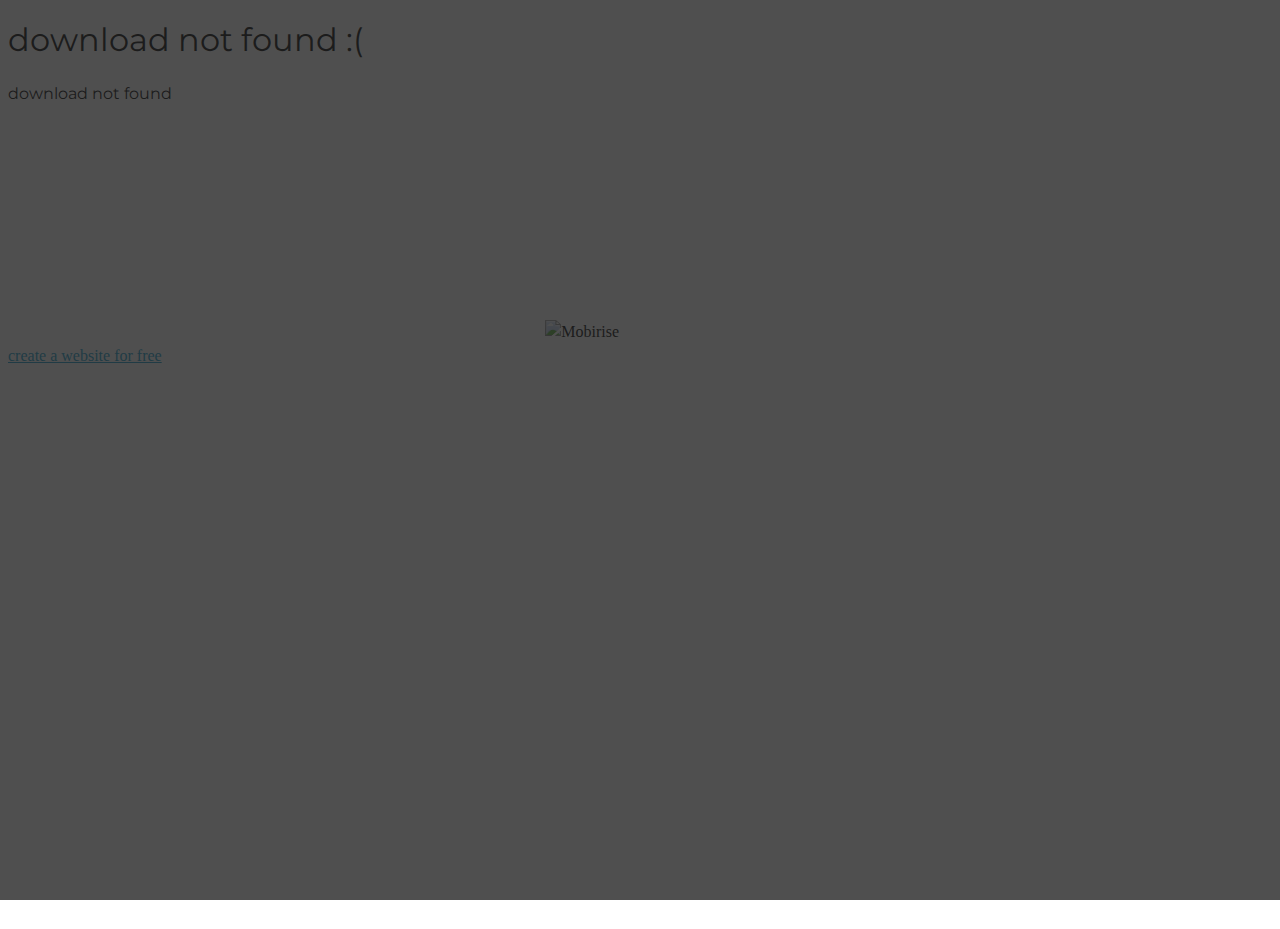
==== page1.html @ 40bcba02 "create github pages" ====
<!DOCTYPE html>
<html>
<head>
  <!-- Site made with Mobirise Website Builder v4.10.5, https://mobirise.com -->
  <meta charset="UTF-8">
  <meta http-equiv="X-UA-Compatible" content="IE=edge">
  <meta name="generator" content="Mobirise v4.10.5, mobirise.com">
  <meta name="viewport" content="width=device-width, initial-scale=1, minimum-scale=1">
  <link rel="shortcut icon" href="assets/images/thompson-m1-5-128x128.png" type="image/x-icon">
  <meta name="description" content="Website Builder Description">
  
  <title>incomplete page</title>
  <link rel="stylesheet" href="assets/web/assets/mobirise-icons/mobirise-icons.css">
  <link rel="stylesheet" href="assets/tether/tether.min.css">
  <link rel="stylesheet" href="assets/bootstrap/css/bootstrap.min.css">
  <link rel="stylesheet" href="assets/bootstrap/css/bootstrap-grid.min.css">
  <link rel="stylesheet" href="assets/bootstrap/css/bootstrap-reboot.min.css">
  <link rel="stylesheet" href="assets/animatecss/animate.min.css">
  <link rel="stylesheet" href="assets/theme/css/style.css">
  <link rel="stylesheet" href="assets/mobirise/css/mbr-additional.css" type="text/css">
  
  
  
</head>
<body>
  <link rel="icon" href="https://thompson-roblox.github.io/site/assets/images/thompson-m1-5-512x512.png" type="image/x-icon" class="cid-rHmqoOveWQ" id="header4-6" data-rv-view="336"><link rel="shortcut icon" href="https://thompson-roblox.github.io/site/assets/images/thompson-m1-5-512x512.png" type="image/x-icon" class="cid-rHmqoOveWQ" id="header4-6" data-rv-view="336"><section class="header4 cid-rHmqoOveWQ mbr-fullscreen mbr-parallax-background" id="header4-6">

  	  	
    

    <div class="mbr-overlay" style="opacity: 0.8; background-color: rgb(35, 35, 35);">
    </div>

    <div class="container">
        <div class="row justify-content-md-center">
            <div class="media-content col-md-10">
                <h1 class="mbr-section-title align-center mbr-white pb-3 mbr-bold mbr-fonts-style display-5"><span style="font-weight: normal;">download not found :(</span></h1>
                
                <div class="mbr-text align-center mbr-white pb-3">
                    <p class="mbr-text mbr-fonts-style display-4">download not found<br><br><br><br><br><br></p>
                </div>
                <div class="mbr-section-btn align-center"><a class="btn btn-md btn-white-outline display-4" href="index.html"><span class="mbri-logout mbr-iconfont mbr-iconfont-btn" style="font-size: 24px;"></span>&nbsp; RETURN &nbsp;</a></div>
            </div>
            <div class="mbr-figure pt-5">
                <img src="assets/images/thompson-m1-3-512x512.png" alt="Mobirise" title="" style="width: 15%;">
            </div>
        </div>
    </div>
</section>


  <section class="engine"><a href="https://mobirise.info/b">create a website for free</a></section><script src="assets/web/assets/jquery/jquery.min.js"></script>
  <script src="assets/popper/popper.min.js"></script>
  <script src="assets/tether/tether.min.js"></script>
  <script src="assets/bootstrap/js/bootstrap.min.js"></script>
  <script src="assets/smoothscroll/smooth-scroll.js"></script>
  <script src="assets/parallax/jarallax.min.js"></script>
  <script src="assets/viewportchecker/jquery.viewportchecker.js"></script>
  <script src="assets/theme/js/script.js"></script>
  
  
  <input name="animation" type="hidden">
  </body>
</html>
---- assets/mobirise/css/mbr-additional.css ----
@import url(https://fonts.googleapis.com/css?family=Questrial:400);
@import url(https://fonts.googleapis.com/css?family=Poppins:100,100i,200,200i,300,300i,400,400i,500,500i,600,600i,700,700i,800,800i,900,900i);
@import url(https://fonts.googleapis.com/css?family=Montserrat:100,100i,200,200i,300,300i,400,400i,500,500i,600,600i,700,700i,800,800i,900,900i);





body {
  font-style: normal;
  line-height: 1.5;
}
.mbr-section-title {
  font-style: normal;
  line-height: 1.2;
}
.mbr-section-subtitle {
  line-height: 1.3;
}
.mbr-text {
  font-style: normal;
  line-height: 1.6;
}
.display-1 {
  font-family: 'Questrial', sans-serif;
  font-size: 3.2rem;
}
.display-1 > .mbr-iconfont {
  font-size: 5.12rem;
}
.display-2 {
  font-family: 'Poppins', sans-serif;
  font-size: 1.2rem;
}
.display-2 > .mbr-iconfont {
  font-size: 1.92rem;
}
.display-4 {
  font-family: 'Montserrat', sans-serif;
  font-size: 1rem;
}
.display-4 > .mbr-iconfont {
  font-size: 1.6rem;
}
.display-5 {
  font-family: 'Montserrat', sans-serif;
  font-size: 2rem;
}
.display-5 > .mbr-iconfont {
  font-size: 3.2rem;
}
.display-7 {
  font-family: 'Montserrat', sans-serif;
  font-size: 1rem;
}
.display-7 > .mbr-iconfont {
  font-size: 1.6rem;
}
/* ---- Fluid typography for mobile devices ---- */
/* 1.4 - font scale ratio ( bootstrap == 1.42857 ) */
/* 100vw - current viewport width */
/* (48 - 20)  48 == 48rem == 768px, 20 == 20rem == 320px(minimal supported viewport) */
/* 0.65 - min scale variable, may vary */
@media (max-width: 768px) {
  .display-1 {
    font-size: 2.56rem;
    font-size: calc( 1.77rem + (3.2 - 1.77) * ((100vw - 20rem) / (48 - 20)));
    line-height: calc( 1.4 * (1.77rem + (3.2 - 1.77) * ((100vw - 20rem) / (48 - 20))));
  }
  .display-2 {
    font-size: 0.96rem;
    font-size: calc( 1.07rem + (1.2 - 1.07) * ((100vw - 20rem) / (48 - 20)));
    line-height: calc( 1.4 * (1.07rem + (1.2 - 1.07) * ((100vw - 20rem) / (48 - 20))));
  }
  .display-4 {
    font-size: 0.8rem;
    font-size: calc( 1rem + (1 - 1) * ((100vw - 20rem) / (48 - 20)));
    line-height: calc( 1.4 * (1rem + (1 - 1) * ((100vw - 20rem) / (48 - 20))));
  }
  .display-5 {
    font-size: 1.6rem;
    font-size: calc( 1.35rem + (2 - 1.35) * ((100vw - 20rem) / (48 - 20)));
    line-height: calc( 1.4 * (1.35rem + (2 - 1.35) * ((100vw - 20rem) / (48 - 20))));
  }
}
/* Buttons */
.btn {
  font-weight: 500;
  border-width: 2px;
  font-style: normal;
  letter-spacing: 1px;
  margin: .4rem .8rem;
  white-space: normal;
  -webkit-transition: all 0.3s ease-in-out;
  -moz-transition: all 0.3s ease-in-out;
  transition: all 0.3s ease-in-out;
  display: inline-flex;
  align-items: center;
  justify-content: center;
  word-break: break-word;
  -webkit-align-items: center;
  -webkit-justify-content: center;
  display: -webkit-inline-flex;
  padding: 1rem 3rem;
  border-radius: 3px;
}
.btn-sm {
  font-weight: 500;
  letter-spacing: 1px;
  -webkit-transition: all 0.3s ease-in-out;
  -moz-transition: all 0.3s ease-in-out;
  transition: all 0.3s ease-in-out;
  padding: 0.6rem 1.5rem;
  border-radius: 3px;
}
.btn-md {
  font-weight: 500;
  letter-spacing: 1px;
  margin: .4rem .8rem !important;
  -webkit-transition: all 0.3s ease-in-out;
  -moz-transition: all 0.3s ease-in-out;
  transition: all 0.3s ease-in-out;
  padding: 1rem 3rem;
  border-radius: 3px;
}
.btn-lg {
  font-weight: 500;
  letter-spacing: 1px;
  margin: .4rem .8rem !important;
  -webkit-transition: all 0.3s ease-in-out;
  -moz-transition: all 0.3s ease-in-out;
  transition: all 0.3s ease-in-out;
  padding: 1.2rem 3.2rem;
  border-radius: 3px;
}
.bg-primary {
  background-color: #149dcc !important;
}
.bg-success {
  background-color: #f7ed4a !important;
}
.bg-info {
  background-color: #82786e !important;
}
.bg-warning {
  background-color: #879a9f !important;
}
.bg-danger {
  background-color: #b1a374 !important;
}
.btn-primary,
.btn-primary:active {
  background-color: #149dcc !important;
  border-color: #149dcc !important;
  color: #ffffff !important;
}
.btn-primary:hover,
.btn-primary:focus,
.btn-primary.focus,
.btn-primary.active {
  color: #ffffff !important;
  background-color: #0d6786 !important;
  border-color: #0d6786 !important;
}
.btn-primary.disabled,
.btn-primary:disabled {
  color: #ffffff !important;
  background-color: #0d6786 !important;
  border-color: #0d6786 !important;
}
.btn-secondary,
.btn-secondary:active {
  background-color: #ff3366 !important;
  border-color: #ff3366 !important;
  color: #ffffff !important;
}
.btn-secondary:hover,
.btn-secondary:focus,
.btn-secondary.focus,
.btn-secondary.active {
  color: #ffffff !important;
  background-color: #e50039 !important;
  border-color: #e50039 !important;
}
.btn-secondary.disabled,
.btn-secondary:disabled {
  color: #ffffff !important;
  background-color: #e50039 !important;
  border-color: #e50039 !important;
}
.btn-info,
.btn-info:active {
  background-color: #82786e !important;
  border-color: #82786e !important;
  color: #ffffff !important;
}
.btn-info:hover,
.btn-info:focus,
.btn-info.focus,
.btn-info.active {
  color: #ffffff !important;
  background-color: #59524b !important;
  border-color: #59524b !important;
}
.btn-info.disabled,
.btn-info:disabled {
  color: #ffffff !important;
  background-color: #59524b !important;
  border-color: #59524b !important;
}
.btn-success,
.btn-success:active {
  background-color: #f7ed4a !important;
  border-color: #f7ed4a !important;
  color: #3f3c03 !important;
}
.btn-success:hover,
.btn-success:focus,
.btn-success.focus,
.btn-success.active {
  color: #3f3c03 !important;
  background-color: #eadd0a !important;
  border-color: #eadd0a !important;
}
.btn-success.disabled,
.btn-success:disabled {
  color: #3f3c03 !important;
  background-color: #eadd0a !important;
  border-color: #eadd0a !important;
}
.btn-warning,
.btn-warning:active {
  background-color: #879a9f !important;
  border-color: #879a9f !important;
  color: #ffffff !important;
}
.btn-warning:hover,
.btn-warning:focus,
.btn-warning.focus,
.btn-warning.active {
  color: #ffffff !important;
  background-color: #617479 !important;
  border-color: #617479 !important;
}
.btn-warning.disabled,
.btn-warning:disabled {
  color: #ffffff !important;
  background-color: #617479 !important;
  border-color: #617479 !important;
}
.btn-danger,
.btn-danger:active {
  background-color: #b1a374 !important;
  border-color: #b1a374 !important;
  color: #ffffff !important;
}
.btn-danger:hover,
.btn-danger:focus,
.btn-danger.focus,
.btn-danger.active {
  color: #ffffff !important;
  background-color: #8b7d4e !important;
  border-color: #8b7d4e !important;
}
.btn-danger.disabled,
.btn-danger:disabled {
  color: #ffffff !important;
  background-color: #8b7d4e !important;
  border-color: #8b7d4e !important;
}
.btn-white {
  color: #333333 !important;
}
.btn-white,
.btn-white:active {
  background-color: #ffffff !important;
  border-color: #ffffff !important;
  color: #808080 !important;
}
.btn-white:hover,
.btn-white:focus,
.btn-white.focus,
.btn-white.active {
  color: #808080 !important;
  background-color: #d9d9d9 !important;
  border-color: #d9d9d9 !important;
}
.btn-white.disabled,
.btn-white:disabled {
  color: #808080 !important;
  background-color: #d9d9d9 !important;
  border-color: #d9d9d9 !important;
}
.btn-black,
.btn-black:active {
  background-color: #333333 !important;
  border-color: #333333 !important;
  color: #ffffff !important;
}
.btn-black:hover,
.btn-black:focus,
.btn-black.focus,
.btn-black.active {
  color: #ffffff !important;
  background-color: #0d0d0d !important;
  border-color: #0d0d0d !important;
}
.btn-black.disabled,
.btn-black:disabled {
  color: #ffffff !important;
  background-color: #0d0d0d !important;
  border-color: #0d0d0d !important;
}
.btn-primary-outline,
.btn-primary-outline:active {
  background: none;
  border-color: #0b566f;
  color: #0b566f;
}
.btn-primary-outline:hover,
.btn-primary-outline:focus,
.btn-primary-outline.focus,
.btn-primary-outline.active {
  color: #ffffff;
  background-color: #149dcc;
  border-color: #149dcc;
}
.btn-primary-outline.disabled,
.btn-primary-outline:disabled {
  color: #ffffff !important;
  background-color: #149dcc !important;
  border-color: #149dcc !important;
}
.btn-secondary-outline,
.btn-secondary-outline:active {
  background: none;
  border-color: #cc0033;
  color: #cc0033;
}
.btn-secondary-outline:hover,
.btn-secondary-outline:focus,
.btn-secondary-outline.focus,
.btn-secondary-outline.active {
  color: #ffffff;
  background-color: #ff3366;
  border-color: #ff3366;
}
.btn-secondary-outline.disabled,
.btn-secondary-outline:disabled {
  color: #ffffff !important;
  background-color: #ff3366 !important;
  border-color: #ff3366 !important;
}
.btn-info-outline,
.btn-info-outline:active {
  background: none;
  border-color: #4b453f;
  color: #4b453f;
}
.btn-info-outline:hover,
.btn-info-outline:focus,
.btn-info-outline.focus,
.btn-info-outline.active {
  color: #ffffff;
  background-color: #82786e;
  border-color: #82786e;
}
.btn-info-outline.disabled,
.btn-info-outline:disabled {
  color: #ffffff !important;
  background-color: #82786e !important;
  border-color: #82786e !important;
}
.btn-success-outline,
.btn-success-outline:active {
  background: none;
  border-color: #d2c609;
  color: #d2c609;
}
.btn-success-outline:hover,
.btn-success-outline:focus,
.btn-success-outline.focus,
.btn-success-outline.active {
  color: #3f3c03;
  background-color: #f7ed4a;
  border-color: #f7ed4a;
}
.btn-success-outline.disabled,
.btn-success-outline:disabled {
  color: #3f3c03 !important;
  background-color: #f7ed4a !important;
  border-color: #f7ed4a !important;
}
.btn-warning-outline,
.btn-warning-outline:active {
  background: none;
  border-color: #55666b;
  color: #55666b;
}
.btn-warning-outline:hover,
.btn-warning-outline:focus,
.btn-warning-outline.focus,
.btn-warning-outline.active {
  color: #ffffff;
  background-color: #879a9f;
  border-color: #879a9f;
}
.btn-warning-outline.disabled,
.btn-warning-outline:disabled {
  color: #ffffff !important;
  background-color: #879a9f !important;
  border-color: #879a9f !important;
}
.btn-danger-outline,
.btn-danger-outline:active {
  background: none;
  border-color: #7a6e45;
  color: #7a6e45;
}
.btn-danger-outline:hover,
.btn-danger-outline:focus,
.btn-danger-outline.focus,
.btn-danger-outline.active {
  color: #ffffff;
  background-color: #b1a374;
  border-color: #b1a374;
}
.btn-danger-outline.disabled,
.btn-danger-outline:disabled {
  color: #ffffff !important;
  background-color: #b1a374 !important;
  border-color: #b1a374 !important;
}
.btn-black-outline,
.btn-black-outline:active {
  background: none;
  border-color: #000000;
  color: #000000;
}
.btn-black-outline:hover,
.btn-black-outline:focus,
.btn-black-outline.focus,
.btn-black-outline.active {
  color: #ffffff;
  background-color: #333333;
  border-color: #333333;
}
.btn-black-outline.disabled,
.btn-black-outline:disabled {
  color: #ffffff !important;
  background-color: #333333 !important;
  border-color: #333333 !important;
}
.btn-white-outline,
.btn-white-outline:active,
.btn-white-outline.active {
  background: none;
  border-color: #ffffff;
  color: #ffffff;
}
.btn-white-outline:hover,
.btn-white-outline:focus,
.btn-white-outline.focus {
  color: #333333;
  background-color: #ffffff;
  border-color: #ffffff;
}
.text-primary {
  color: #149dcc !important;
}
.text-secondary {
  color: #ff3366 !important;
}
.text-success {
  color: #f7ed4a !important;
}
.text-info {
  color: #82786e !important;
}
.text-warning {
  color: #879a9f !important;
}
.text-danger {
  color: #b1a374 !important;
}
.text-white {
  color: #ffffff !important;
}
.text-black {
  color: #000000 !important;
}
a.text-primary:hover,
a.text-primary:focus {
  color: #0b566f !important;
}
a.text-secondary:hover,
a.text-secondary:focus {
  color: #cc0033 !important;
}
a.text-success:hover,
a.text-success:focus {
  color: #d2c609 !important;
}
a.text-info:hover,
a.text-info:focus {
  color: #4b453f !important;
}
a.text-warning:hover,
a.text-warning:focus {
  color: #55666b !important;
}
a.text-danger:hover,
a.text-danger:focus {
  color: #7a6e45 !important;
}
a.text-white:hover,
a.text-white:focus {
  color: #b3b3b3 !important;
}
a.text-black:hover,
a.text-black:focus {
  color: #4d4d4d !important;
}
.alert-success {
  background-color: #70c770;
}
.alert-info {
  background-color: #82786e;
}
.alert-warning {
  background-color: #879a9f;
}
.alert-danger {
  background-color: #b1a374;
}
.mbr-section-btn a.btn:not(.btn-form):hover,
.mbr-section-btn a.btn:not(.btn-form):focus {
  box-shadow: none !important;
}
.mbr-gallery-filter li.active .btn {
  background-color: #149dcc;
  border-color: #149dcc;
  color: #ffffff;
}
.mbr-gallery-filter li.active .btn:focus {
  box-shadow: none;
}
.btn-form {
  border-radius: 0;
}
.btn-form:hover {
  cursor: pointer;
}
a,
a:hover {
  color: #149dcc;
}
.mbr-plan-header.bg-primary .mbr-plan-subtitle,
.mbr-plan-header.bg-primary .mbr-plan-price-desc {
  color: #b4e6f8;
}
.mbr-plan-header.bg-success .mbr-plan-subtitle,
.mbr-plan-header.bg-success .mbr-plan-price-desc {
  color: #ffffff;
}
.mbr-plan-header.bg-info .mbr-plan-subtitle,
.mbr-plan-header.bg-info .mbr-plan-price-desc {
  color: #beb8b2;
}
.mbr-plan-header.bg-warning .mbr-plan-subtitle,
.mbr-plan-header.bg-warning .mbr-plan-price-desc {
  color: #ced6d8;
}
.mbr-plan-header.bg-danger .mbr-plan-subtitle,
.mbr-plan-header.bg-danger .mbr-plan-price-desc {
  color: #dfd9c6;
}
/* Scroll to top button*/
.scrollToTop_wraper {
  display: none;
}
#scrollToTop a i:before {
  content: '';
  position: absolute;
  height: 40%;
  top: 25%;
  background: #fff;
  width: 2px;
  left: calc(50% - 1px);
}
#scrollToTop a i:after {
  content: '';
  position: absolute;
  display: block;
  border-top: 2px solid #fff;
  border-right: 2px solid #fff;
  width: 40%;
  height: 40%;
  left: 30%;
  bottom: 30%;
  transform: rotate(135deg);
  -webkit-transform: rotate(135deg);
}
/* Others*/
.note-check a[data-value=Rubik] {
  font-style: normal;
}
.mbr-arrow a {
  color: #ffffff;
}
@media (max-width: 767px) {
  .mbr-arrow {
    display: none;
  }
}
.form-control-label {
  position: relative;
  cursor: pointer;
  margin-bottom: .357em;
  padding: 0;
}
.alert {
  color: #ffffff;
  border-radius: 0;
  border: 0;
  font-size: .875rem;
  line-height: 1.5;
  margin-bottom: 1.875rem;
  padding: 1.25rem;
  position: relative;
}
.alert.alert-form::after {
  background-color: inherit;
  bottom: -7px;
  content: "";
  display: block;
  height: 14px;
  left: 50%;
  margin-left: -7px;
  position: absolute;
  transform: rotate(45deg);
  width: 14px;
  -webkit-transform: rotate(45deg);
}
.form-control {
  background-color: #f5f5f5;
  box-shadow: none;
  color: #565656;
  font-family: 'Montserrat', sans-serif;
  font-size: 1rem;
  line-height: 1.43;
  min-height: 3.5em;
  padding: 1.07em .5em;
}
.form-control > .mbr-iconfont {
  font-size: 1.6rem;
}
.form-control,
.form-control:focus {
  border: 1px solid #e8e8e8;
}
.form-active .form-control:invalid {
  border-color: red;
}
.mbr-overlay {
  background-color: #000;
  bottom: 0;
  left: 0;
  opacity: .5;
  position: absolute;
  right: 0;
  top: 0;
  z-index: 0;
  pointer-events: none;
}
blockquote {
  font-style: italic;
  padding: 10px 0 10px 20px;
  font-size: 1.09rem;
  position: relative;
  border-color: #149dcc;
  border-width: 3px;
}
ul,
ol,
pre,
blockquote {
  margin-bottom: 2.3125rem;
}
pre {
  background: #f4f4f4;
  padding: 10px 24px;
  white-space: pre-wrap;
}
.inactive {
  -webkit-user-select: none;
  -moz-user-select: none;
  -ms-user-select: none;
  user-select: none;
  pointer-events: none;
  -webkit-user-drag: none;
  user-drag: none;
}
.mbr-section__comments .row {
  justify-content: center;
  -webkit-justify-content: center;
}
/* Forms */
.mbr-form .btn {
  margin: .4rem 0;
}
@media (max-width: 767px) {
  .btn {
    font-size: .75rem !important;
  }
  .btn .mbr-iconfont {
    font-size: 1rem !important;
  }
}
/* Social block */
.btn-social {
  font-size: 20px;
  border-radius: 50%;
  padding: 0;
  width: 44px;
  height: 44px;
  line-height: 44px;
  text-align: center;
  position: relative;
  border: 2px solid #c0a375;
  border-color: #149dcc;
  color: #232323;
  cursor: pointer;
}
.btn-social i {
  top: 0;
  line-height: 44px;
  width: 44px;
}
.btn-social:hover {
  color: #fff;
  background: #149dcc;
}
.btn-social + .btn {
  margin-left: .1rem;
}
/* Footer */
.mbr-footer-content li::before,
.mbr-footer .mbr-contacts li::before {
  background: #149dcc;
}
.mbr-footer-content li a:hover,
.mbr-footer .mbr-contacts li a:hover {
  color: #149dcc;
}
/* Headers*/
.offset-1 {
  margin-left: 8.33333%;
}
.offset-2 {
  margin-left: 16.66667%;
}
.offset-3 {
  margin-left: 25%;
}
.offset-4 {
  margin-left: 33.33333%;
}
.offset-5 {
  margin-left: 41.66667%;
}
.offset-6 {
  margin-left: 50%;
}
.offset-7 {
  margin-left: 58.33333%;
}
.offset-8 {
  margin-left: 66.66667%;
}
.offset-9 {
  margin-left: 75%;
}
.offset-10 {
  margin-left: 83.33333%;
}
.offset-11 {
  margin-left: 91.66667%;
}
@media (min-width: 576px) {
  .offset-sm-0 {
    margin-left: 0%;
  }
  .offset-sm-1 {
    margin-left: 8.33333%;
  }
  .offset-sm-2 {
    margin-left: 16.66667%;
  }
  .offset-sm-3 {
    margin-left: 25%;
  }
  .offset-sm-4 {
    margin-left: 33.33333%;
  }
  .offset-sm-5 {
    margin-left: 41.66667%;
  }
  .offset-sm-6 {
    margin-left: 50%;
  }
  .offset-sm-7 {
    margin-left: 58.33333%;
  }
  .offset-sm-8 {
    margin-left: 66.66667%;
  }
  .offset-sm-9 {
    margin-left: 75%;
  }
  .offset-sm-10 {
    margin-left: 83.33333%;
  }
  .offset-sm-11 {
    margin-left: 91.66667%;
  }
}
@media (min-width: 768px) {
  .offset-md-0 {
    margin-left: 0%;
  }
  .offset-md-1 {
    margin-left: 8.33333%;
  }
  .offset-md-2 {
    margin-left: 16.66667%;
  }
  .offset-md-3 {
    margin-left: 25%;
  }
  .offset-md-4 {
    margin-left: 33.33333%;
  }
  .offset-md-5 {
    margin-left: 41.66667%;
  }
  .offset-md-6 {
    margin-left: 50%;
  }
  .offset-md-7 {
    margin-left: 58.33333%;
  }
  .offset-md-8 {
    margin-left: 66.66667%;
  }
  .offset-md-9 {
    margin-left: 75%;
  }
  .offset-md-10 {
    margin-left: 83.33333%;
  }
  .offset-md-11 {
    margin-left: 91.66667%;
  }
}
@media (min-width: 992px) {
  .offset-lg-0 {
    margin-left: 0%;
  }
  .offset-lg-1 {
    margin-left: 8.33333%;
  }
  .offset-lg-2 {
    margin-left: 16.66667%;
  }
  .offset-lg-3 {
    margin-left: 25%;
  }
  .offset-lg-4 {
    margin-left: 33.33333%;
  }
  .offset-lg-5 {
    margin-left: 41.66667%;
  }
  .offset-lg-6 {
    margin-left: 50%;
  }
  .offset-lg-7 {
    margin-left: 58.33333%;
  }
  .offset-lg-8 {
    margin-left: 66.66667%;
  }
  .offset-lg-9 {
    margin-left: 75%;
  }
  .offset-lg-10 {
    margin-left: 83.33333%;
  }
  .offset-lg-11 {
    margin-left: 91.66667%;
  }
}
@media (min-width: 1200px) {
  .offset-xl-0 {
    margin-left: 0%;
  }
  .offset-xl-1 {
    margin-left: 8.33333%;
  }
  .offset-xl-2 {
    margin-left: 16.66667%;
  }
  .offset-xl-3 {
    margin-left: 25%;
  }
  .offset-xl-4 {
    margin-left: 33.33333%;
  }
  .offset-xl-5 {
    margin-left: 41.66667%;
  }
  .offset-xl-6 {
    margin-left: 50%;
  }
  .offset-xl-7 {
    margin-left: 58.33333%;
  }
  .offset-xl-8 {
    margin-left: 66.66667%;
  }
  .offset-xl-9 {
    margin-left: 75%;
  }
  .offset-xl-10 {
    margin-left: 83.33333%;
  }
  .offset-xl-11 {
    margin-left: 91.66667%;
  }
}
.navbar-toggler {
  -webkit-align-self: flex-start;
  -ms-flex-item-align: start;
  align-self: flex-start;
  padding: 0.25rem 0.75rem;
  font-size: 1.25rem;
  line-height: 1;
  background: transparent;
  border: 1px solid transparent;
  -webkit-border-radius: 0.25rem;
  border-radius: 0.25rem;
}
.navbar-toggler:focus,
.navbar-toggler:hover {
  text-decoration: none;
}
.navbar-toggler-icon {
  display: inline-block;
  width: 1.5em;
  height: 1.5em;
  vertical-align: middle;
  content: "";
  background: no-repeat center center;
  -webkit-background-size: 100% 100%;
  -o-background-size: 100% 100%;
  background-size: 100% 100%;
}
.navbar-toggler-left {
  position: absolute;
  left: 1rem;
}
.navbar-toggler-right {
  position: absolute;
  right: 1rem;
}
@media (max-width: 575px) {
  .navbar-toggleable .navbar-nav .dropdown-menu {
    position: static;
    float: none;
  }
  .navbar-toggleable > .container {
    padding-right: 0;
    padding-left: 0;
  }
}
@media (min-width: 576px) {
  .navbar-toggleable {
    -webkit-box-orient: horizontal;
    -webkit-box-direction: normal;
    -webkit-flex-direction: row;
    -ms-flex-direction: row;
    flex-direction: row;
    -webkit-flex-wrap: nowrap;
    -ms-flex-wrap: nowrap;
    flex-wrap: nowrap;
    -webkit-box-align: center;
    -webkit-align-items: center;
    -ms-flex-align: center;
    align-items: center;
  }
  .navbar-toggleable .navbar-nav {
    -webkit-box-orient: horizontal;
    -webkit-box-direction: normal;
    -webkit-flex-direction: row;
    -ms-flex-direction: row;
    flex-direction: row;
  }
  .navbar-toggleable .navbar-nav .nav-link {
    padding-right: .5rem;
    padding-left: .5rem;
  }
  .navbar-toggleable > .container {
    display: -webkit-box;
    display: -webkit-flex;
    display: -ms-flexbox;
    display: flex;
    -webkit-flex-wrap: nowrap;
    -ms-flex-wrap: nowrap;
    flex-wrap: nowrap;
    -webkit-box-align: center;
    -webkit-align-items: center;
    -ms-flex-align: center;
    align-items: center;
  }
  .navbar-toggleable .navbar-collapse {
    display: -webkit-box !important;
    display: -webkit-flex !important;
    display: -ms-flexbox !important;
    display: flex !important;
    width: 100%;
  }
  .navbar-toggleable .navbar-toggler {
    display: none;
  }
}
@media (max-width: 767px) {
  .navbar-toggleable-sm .navbar-nav .dropdown-menu {
    position: static;
    float: none;
  }
  .navbar-toggleable-sm > .container {
    padding-right: 0;
    padding-left: 0;
  }
}
@media (min-width: 768px) {
  .navbar-toggleable-sm {
    -webkit-box-orient: horizontal;
    -webkit-box-direction: normal;
    -webkit-flex-direction: row;
    -ms-flex-direction: row;
    flex-direction: row;
    -webkit-flex-wrap: nowrap;
    -ms-flex-wrap: nowrap;
    flex-wrap: nowrap;
    -webkit-box-align: center;
    -webkit-align-items: center;
    -ms-flex-align: center;
    align-items: center;
  }
  .navbar-toggleable-sm .navbar-nav {
    -webkit-box-orient: horizontal;
    -webkit-box-direction: normal;
    -webkit-flex-direction: row;
    -ms-flex-direction: row;
    flex-direction: row;
  }
  .navbar-toggleable-sm .navbar-nav .nav-link {
    padding-right: .5rem;
    padding-left: .5rem;
  }
  .navbar-toggleable-sm > .container {
    display: -webkit-box;
    display: -webkit-flex;
    display: -ms-flexbox;
    display: flex;
    -webkit-flex-wrap: nowrap;
    -ms-flex-wrap: nowrap;
    flex-wrap: nowrap;
    -webkit-box-align: center;
    -webkit-align-items: center;
    -ms-flex-align: center;
    align-items: center;
  }
  .navbar-toggleable-sm .navbar-collapse {
    display: none;
    width: 100%;
  }
  .navbar-toggleable-sm .navbar-toggler {
    display: none;
  }
}
@media (max-width: 991px) {
  .navbar-toggleable-md .navbar-nav .dropdown-menu {
    position: static;
    float: none;
  }
  .navbar-toggleable-md > .container {
    padding-right: 0;
    padding-left: 0;
  }
}
@media (min-width: 992px) {
  .navbar-toggleable-md {
    -webkit-box-orient: horizontal;
    -webkit-box-direction: normal;
    -webkit-flex-direction: row;
    -ms-flex-direction: row;
    flex-direction: row;
    -webkit-flex-wrap: nowrap;
    -ms-flex-wrap: nowrap;
    flex-wrap: nowrap;
    -webkit-box-align: center;
    -webkit-align-items: center;
    -ms-flex-align: center;
    align-items: center;
  }
  .navbar-toggleable-md .navbar-nav {
    -webkit-box-orient: horizontal;
    -webkit-box-direction: normal;
    -webkit-flex-direction: row;
    -ms-flex-direction: row;
    flex-direction: row;
  }
  .navbar-toggleable-md .navbar-nav .nav-link {
    padding-right: .5rem;
    padding-left: .5rem;
  }
  .navbar-toggleable-md > .container {
    display: -webkit-box;
    display: -webkit-flex;
    display: -ms-flexbox;
    display: flex;
    -webkit-flex-wrap: nowrap;
    -ms-flex-wrap: nowrap;
    flex-wrap: nowrap;
    -webkit-box-align: center;
    -webkit-align-items: center;
    -ms-flex-align: center;
    align-items: center;
  }
  .navbar-toggleable-md .navbar-collapse {
    display: -webkit-box !important;
    display: -webkit-flex !important;
    display: -ms-flexbox !important;
    display: flex !important;
    width: 100%;
  }
  .navbar-toggleable-md .navbar-toggler {
    display: none;
  }
}
@media (max-width: 1199px) {
  .navbar-toggleable-lg .navbar-nav .dropdown-menu {
    position: static;
    float: none;
  }
  .navbar-toggleable-lg > .container {
    padding-right: 0;
    padding-left: 0;
  }
}
@media (min-width: 1200px) {
  .navbar-toggleable-lg {
    -webkit-box-orient: horizontal;
    -webkit-box-direction: normal;
    -webkit-flex-direction: row;
    -ms-flex-direction: row;
    flex-direction: row;
    -webkit-flex-wrap: nowrap;
    -ms-flex-wrap: nowrap;
    flex-wrap: nowrap;
    -webkit-box-align: center;
    -webkit-align-items: center;
    -ms-flex-align: center;
    align-items: center;
  }
  .navbar-toggleable-lg .navbar-nav {
    -webkit-box-orient: horizontal;
    -webkit-box-direction: normal;
    -webkit-flex-direction: row;
    -ms-flex-direction: row;
    flex-direction: row;
  }
  .navbar-toggleable-lg .navbar-nav .nav-link {
    padding-right: .5rem;
    padding-left: .5rem;
  }
  .navbar-toggleable-lg > .container {
    display: -webkit-box;
    display: -webkit-flex;
    display: -ms-flexbox;
    display: flex;
    -webkit-flex-wrap: nowrap;
    -ms-flex-wrap: nowrap;
    flex-wrap: nowrap;
    -webkit-box-align: center;
    -webkit-align-items: center;
    -ms-flex-align: center;
    align-items: center;
  }
  .navbar-toggleable-lg .navbar-collapse {
    display: -webkit-box !important;
    display: -webkit-flex !important;
    display: -ms-flexbox !important;
    display: flex !important;
    width: 100%;
  }
  .navbar-toggleable-lg .navbar-toggler {
    display: none;
  }
}
.navbar-toggleable-xl {
  -webkit-box-orient: horizontal;
  -webkit-box-direction: normal;
  -webkit-flex-direction: row;
  -ms-flex-direction: row;
  flex-direction: row;
  -webkit-flex-wrap: nowrap;
  -ms-flex-wrap: nowrap;
  flex-wrap: nowrap;
  -webkit-box-align: center;
  -webkit-align-items: center;
  -ms-flex-align: center;
  align-items: center;
}
.navbar-toggleable-xl .navbar-nav .dropdown-menu {
  position: static;
  float: none;
}
.navbar-toggleable-xl > .container {
  padding-right: 0;
  padding-left: 0;
}
.navbar-toggleable-xl .navbar-nav {
  -webkit-box-orient: horizontal;
  -webkit-box-direction: normal;
  -webkit-flex-direction: row;
  -ms-flex-direction: row;
  flex-direction: row;
}
.navbar-toggleable-xl .navbar-nav .nav-link {
  padding-right: .5rem;
  padding-left: .5rem;
}
.navbar-toggleable-xl > .container {
  display: -webkit-box;
  display: -webkit-flex;
  display: -ms-flexbox;
  display: flex;
  -webkit-flex-wrap: nowrap;
  -ms-flex-wrap: nowrap;
  flex-wrap: nowrap;
  -webkit-box-align: center;
  -webkit-align-items: center;
  -ms-flex-align: center;
  align-items: center;
}
.navbar-toggleable-xl .navbar-collapse {
  display: -webkit-box !important;
  display: -webkit-flex !important;
  display: -ms-flexbox !important;
  display: flex !important;
  width: 100%;
}
.navbar-toggleable-xl .navbar-toggler {
  display: none;
}
.card-img {
  width: auto;
}
.menu .navbar.collapsed:not(.beta-menu) {
  flex-direction: column;
  -webkit-flex-direction: column;
}
.carousel-item.active,
.carousel-item-next,
.carousel-item-prev {
  display: -webkit-box;
  display: -webkit-flex;
  display: -ms-flexbox;
  display: flex;
}
.note-air-layout .dropup .dropdown-menu,
.note-air-layout .navbar-fixed-bottom .dropdown .dropdown-menu {
  bottom: initial !important;
}
html,
body {
  height: auto;
  min-height: 100vh;
}
.dropup .dropdown-toggle::after {
  display: none;
}
@media screen and (-ms-high-contrast: active), (-ms-high-contrast: none) {
  .card-wrapper {
    flex: auto!important;
  }
}
.jq-selectbox li:hover,
.jq-selectbox li.selected {
  background-color: #149dcc;
  color: #ffffff;
}
.jq-selectbox .jq-selectbox__trigger-arrow,
.jq-number__spin.minus:after,
.jq-number__spin.plus:after {
  transition: 0.4s;
  border-top-color: currentColor;
  border-bottom-color: currentColor;
}
.jq-selectbox:hover .jq-selectbox__trigger-arrow,
.jq-number__spin.minus:hover:after,
.jq-number__spin.plus:hover:after {
  border-top-color: #149dcc;
  border-bottom-color: #149dcc;
}
.xdsoft_datetimepicker .xdsoft_calendar td.xdsoft_default,
.xdsoft_datetimepicker .xdsoft_calendar td.xdsoft_current,
.xdsoft_datetimepicker .xdsoft_timepicker .xdsoft_time_box > div > div.xdsoft_current {
  color: #ffffff !important;
  background-color: #149dcc !important;
  box-shadow: none!important;
}
.xdsoft_datetimepicker .xdsoft_calendar td:hover,
.xdsoft_datetimepicker .xdsoft_timepicker .xdsoft_time_box > div > div:hover {
  color: #ffffff !important;
  background: #ff3366 !important;
  box-shadow: none !important;
}
.cid-rHmhTMLAaI {
  background-image: url("../../../assets/images/mafia-iii-mafia-3-games-2k-1452-1332x850.jpg");
}
.cid-rHmhTMLAaI .mbr-figure {
  margin: 0 auto;
  width: 100%;
  display: -webkit-flex;
  justify-content: center;
  -webkit-justify-content: center;
}
.cid-rHmhTMLAaI .mbr-figure img {
  height: 100%;
  margin: 0 auto;
}
@media (max-width: 991px) {
  .cid-rHmhTMLAaI .mbr-figure img {
    width: 100% !important;
  }
}
.cid-rHmhTMLAaI .mbr-text,
.cid-rHmhTMLAaI .mbr-section-btn {
  text-align: left;
}
.cid-rHmhTMLAaI H1 {
  text-align: center;
}
.cid-rHmfFVr84Z {
  background-image: url("../../../assets/images/c260871bfab68c4bb98ddc150b1b01e5-2000x1125.jpg");
}
.cid-rHmfFVr84Z .mbr-figure {
  margin: 0 auto;
  width: 100%;
  display: -webkit-flex;
  justify-content: center;
  -webkit-justify-content: center;
}
.cid-rHmfFVr84Z .mbr-figure img {
  height: 100%;
  margin: 0 auto;
}
@media (max-width: 991px) {
  .cid-rHmfFVr84Z .mbr-figure img {
    width: 100% !important;
  }
}
.cid-rHmfFVr84Z .mbr-text,
.cid-rHmfFVr84Z .mbr-section-btn {
  text-align: center;
}
.cid-rHmfFVr84Z H1 {
  text-align: center;
}
.cid-rHmfFVr84Z .mbr-text,
.cid-rHmfFVr84Z .mbr-section-btn P {
  text-align: center;
}
.cid-rHmqoOveWQ {
  background-image: url("../../../assets/images/c260871bfab68c4bb98ddc150b1b01e5-2000x1125.jpg");
}
.cid-rHmqoOveWQ .mbr-figure {
  margin: 0 auto;
  width: 100%;
  display: -webkit-flex;
  justify-content: center;
  -webkit-justify-content: center;
}
.cid-rHmqoOveWQ .mbr-figure img {
  height: 100%;
  margin: 0 auto;
}
@media (max-width: 991px) {
  .cid-rHmqoOveWQ .mbr-figure img {
    width: 100% !important;
  }
}
.cid-rHmu5QIskU {
  padding-top: 90px;
  padding-bottom: 90px;
  background-color: #232323;
}
.cid-rHmu5QIskU h4 {
  font-weight: 500;
  margin-bottom: 0;
  text-align: left;
}
.cid-rHmu5QIskU p {
  color: #767676;
  text-align: left;
}
.cid-rHmu5QIskU .card-box {
  padding-top: 2rem;
}
.cid-rHmu5QIskU .card-wrapper {
  height: 100%;
}
.cid-rHmu5QIskU P {
  text-align: center;
  color: #cccccc;
}
.cid-rHmu5QIskU .card-title {
  text-align: center;
  color: #ffffff;
}
.cid-rHmuu3CF3Y {
  padding-top: 120px;
  padding-bottom: 120px;
  background-color: #232323;
}
.cid-rHmuu3CF3Y .socicon-bg-facebook {
  background: #3e5b98;
  color: #ffffff;
}
.cid-rHmuu3CF3Y .socicon-bg-twitter {
  background: #4da7de;
  color: #ffffff;
}
.cid-rHmuu3CF3Y .socicon-bg-googleplus {
  background: #dd4b39;
  color: #ffffff;
}
.cid-rHmuu3CF3Y .socicon-bg-vkontakte {
  background: #5a7fa6;
  color: #ffffff;
}
.cid-rHmuu3CF3Y .socicon-bg-odnoklassniki {
  background: #f48420;
  color: #ffffff;
}
.cid-rHmuu3CF3Y .socicon-bg-pinterest {
  background: #c92619;
  color: #ffffff;
}
.cid-rHmuu3CF3Y .socicon-bg-mail {
  background: #134785;
  color: #ffffff;
}
.cid-rHmuu3CF3Y .btn-social {
  border: none !important;
}
.cid-rHmuu3CF3Y [class^="socicon-"]:before,
.cid-rHmuu3CF3Y [class*=" socicon-"]:before {
  line-height: 44px;
}
@media (max-width: 767px) {
  .cid-rHmuu3CF3Y .btn {
    font-size: 20px !important;
  }
}
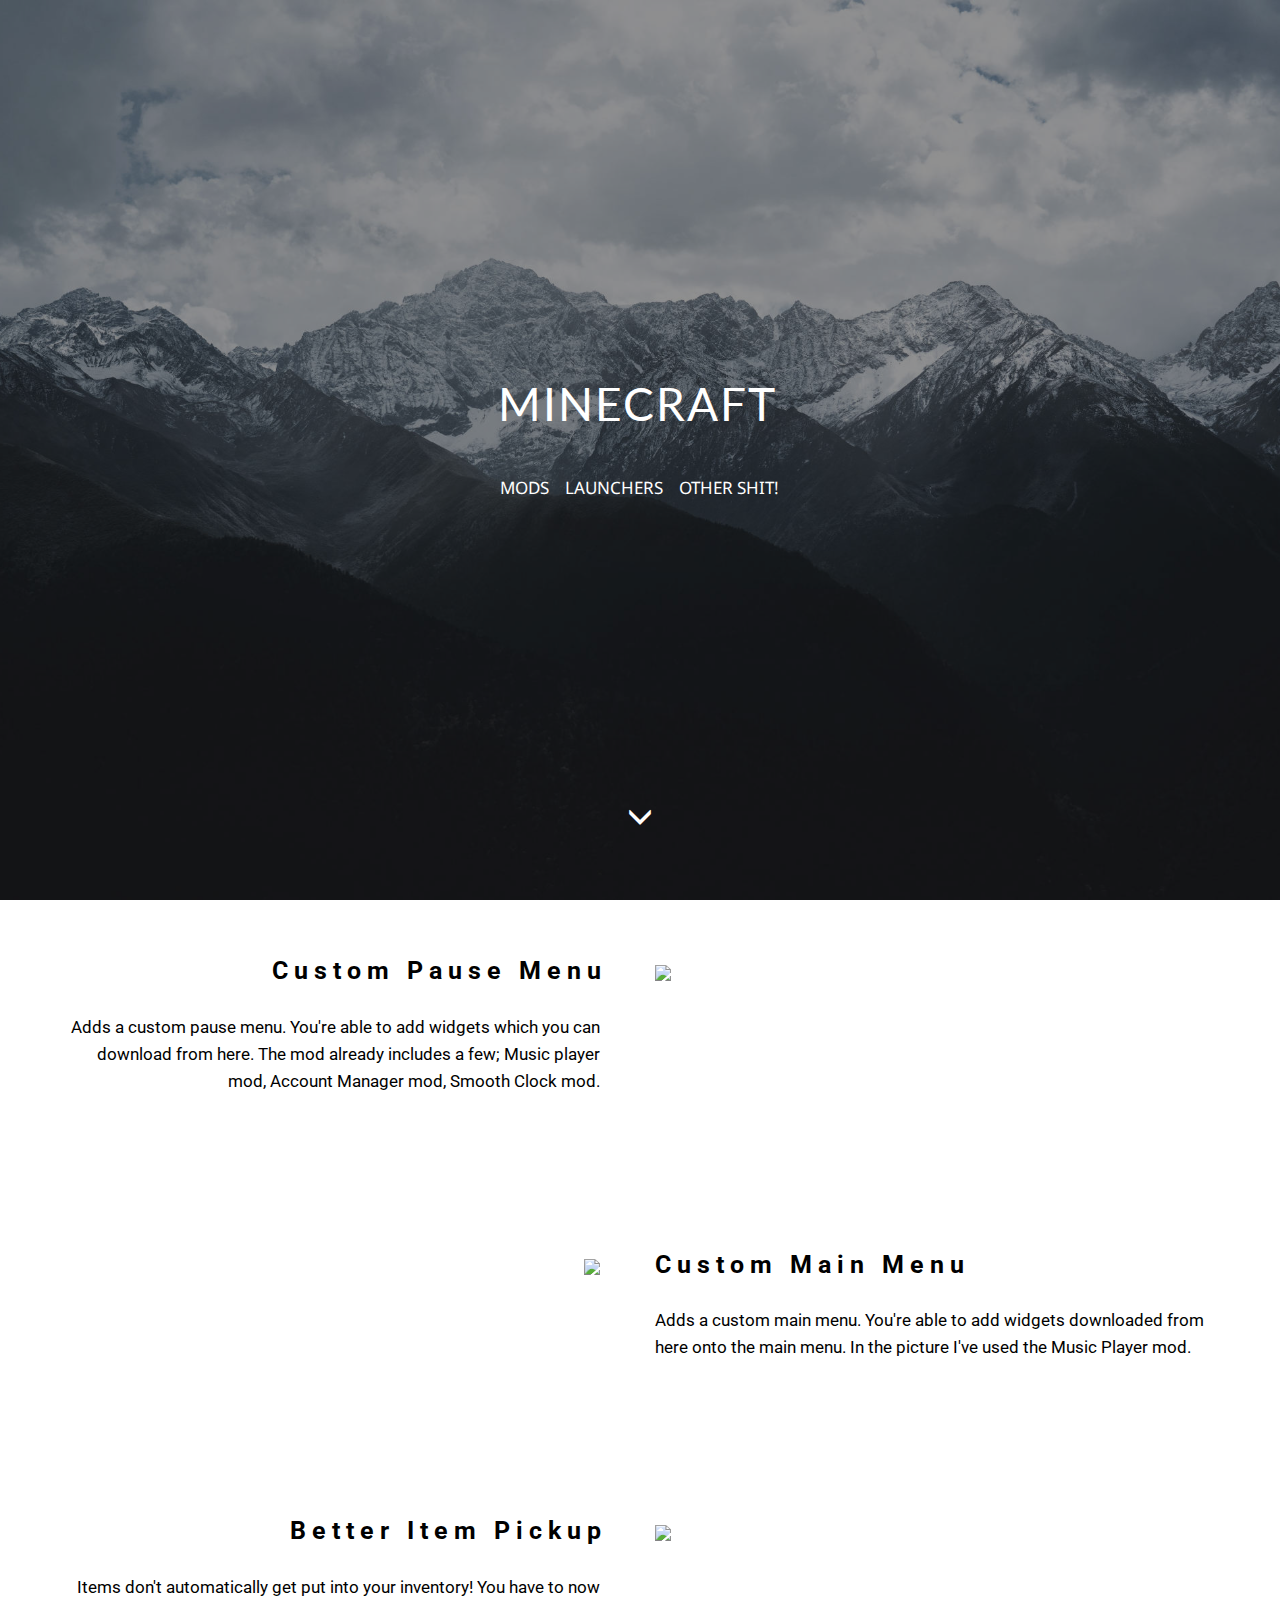
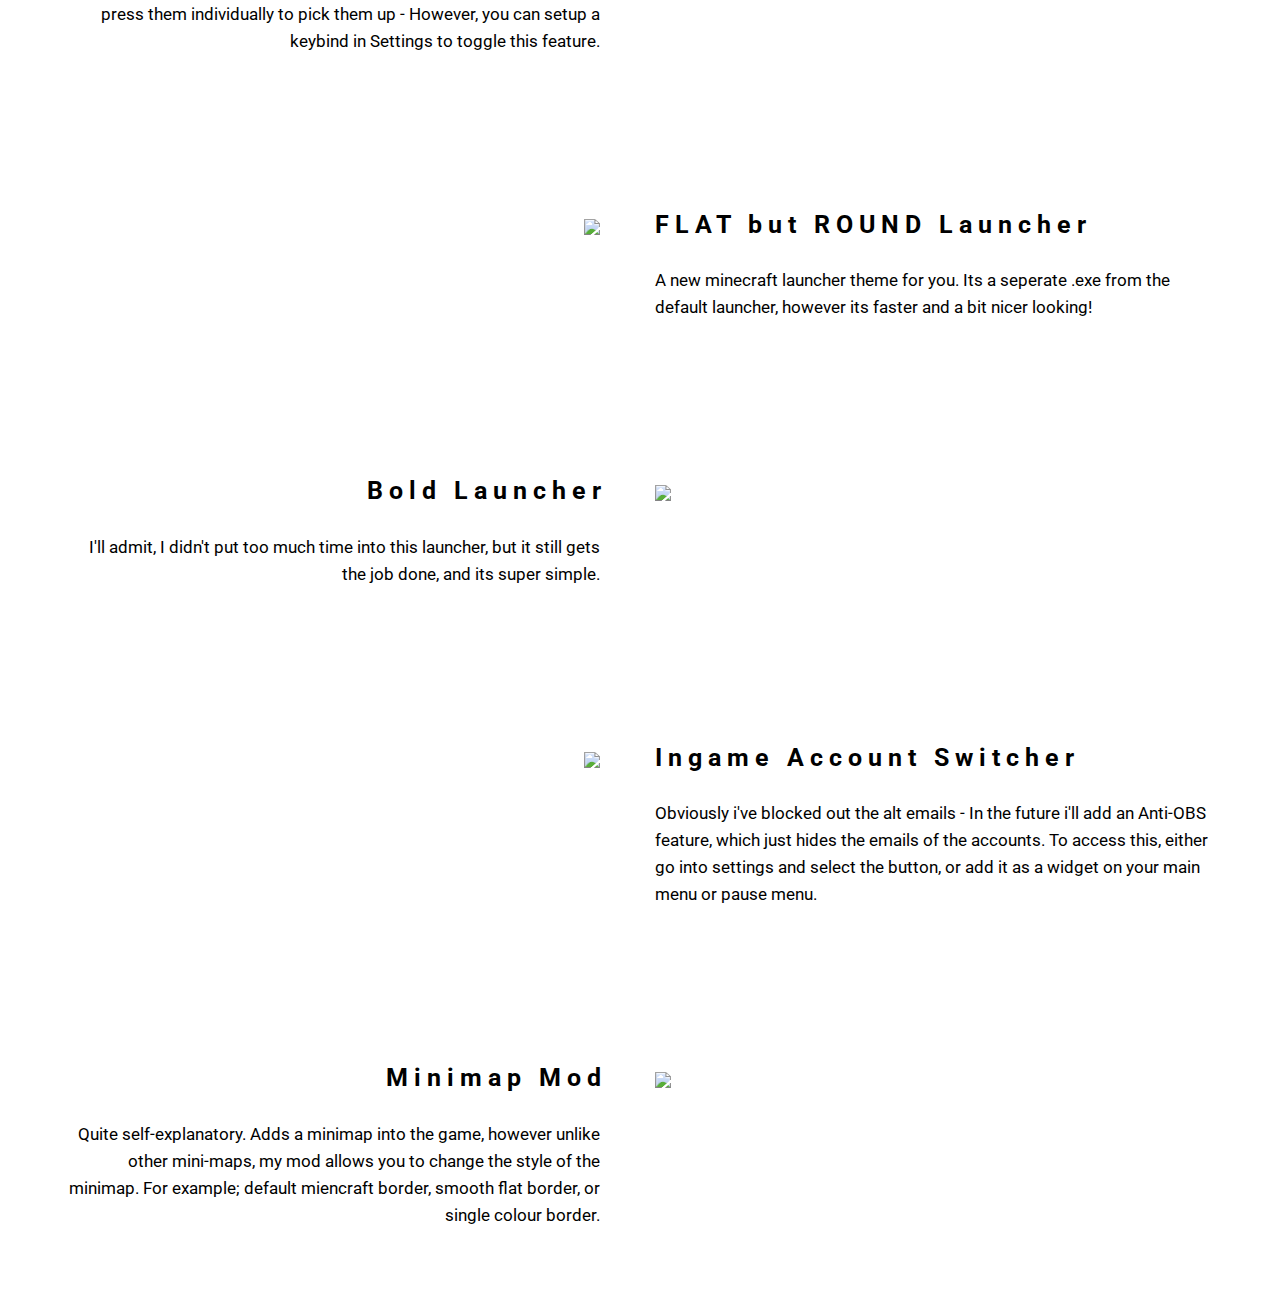
==== commit 6ab48961: "create github pages" ====
--- a/page1.html
+++ b/page1.html
@@ -6,59 +6,231 @@
   <meta http-equiv="X-UA-Compatible" content="IE=edge">
   <meta name="generator" content="Mobirise v4.10.5, mobirise.com">
   <meta name="viewport" content="width=device-width, initial-scale=1, minimum-scale=1">
-  <link rel="shortcut icon" href="assets/images/thompson-m1-5-128x128.png" type="image/x-icon">
-  <meta name="description" content="Website Builder Description">
-  
-  <title>incomplete page</title>
-  <link rel="stylesheet" href="assets/web/assets/mobirise-icons/mobirise-icons.css">
-  <link rel="stylesheet" href="assets/tether/tether.min.css">
+  <link rel="shortcut icon" href="assets/images/logo.png" type="image/x-icon">
+  <meta name="description" content="Web Site Builder Description">
+  
+  <title>Minecraft</title>
+  <link rel="stylesheet" href="https://fonts.googleapis.com/css?family=Roboto:700,400&subset=cyrillic,latin,greek,vietnamese">
   <link rel="stylesheet" href="assets/bootstrap/css/bootstrap.min.css">
-  <link rel="stylesheet" href="assets/bootstrap/css/bootstrap-grid.min.css">
-  <link rel="stylesheet" href="assets/bootstrap/css/bootstrap-reboot.min.css">
-  <link rel="stylesheet" href="assets/animatecss/animate.min.css">
-  <link rel="stylesheet" href="assets/theme/css/style.css">
+  <link rel="stylesheet" href="assets/animate.css/animate.min.css">
+  <link rel="stylesheet" href="assets/mobirise/css/style.css">
   <link rel="stylesheet" href="assets/mobirise/css/mbr-additional.css" type="text/css">
   
   
   
 </head>
 <body>
-  <link rel="icon" href="https://thompson-roblox.github.io/site/assets/images/thompson-m1-5-512x512.png" type="image/x-icon" class="cid-rHmqoOveWQ" id="header4-6" data-rv-view="336"><link rel="shortcut icon" href="https://thompson-roblox.github.io/site/assets/images/thompson-m1-5-512x512.png" type="image/x-icon" class="cid-rHmqoOveWQ" id="header4-6" data-rv-view="336"><section class="header4 cid-rHmqoOveWQ mbr-fullscreen mbr-parallax-background" id="header4-6">
-
-  	  	
-    
-
-    <div class="mbr-overlay" style="opacity: 0.8; background-color: rgb(35, 35, 35);">
-    </div>
-
-    <div class="container">
-        <div class="row justify-content-md-center">
-            <div class="media-content col-md-10">
-                <h1 class="mbr-section-title align-center mbr-white pb-3 mbr-bold mbr-fonts-style display-5"><span style="font-weight: normal;">download not found :(</span></h1>
-                
-                <div class="mbr-text align-center mbr-white pb-3">
-                    <p class="mbr-text mbr-fonts-style display-4">download not found<br><br><br><br><br><br></p>
-                </div>
-                <div class="mbr-section-btn align-center"><a class="btn btn-md btn-white-outline display-4" href="index.html"><span class="mbri-logout mbr-iconfont mbr-iconfont-btn" style="font-size: 24px;"></span>&nbsp; RETURN &nbsp;</a></div>
-            </div>
-            <div class="mbr-figure pt-5">
-                <img src="assets/images/thompson-m1-3-512x512.png" alt="Mobirise" title="" style="width: 15%;">
-            </div>
-        </div>
-    </div>
-</section>
-
-
-  <section class="engine"><a href="https://mobirise.info/b">create a website for free</a></section><script src="assets/web/assets/jquery/jquery.min.js"></script>
-  <script src="assets/popper/popper.min.js"></script>
-  <script src="assets/tether/tether.min.js"></script>
+  <section class="mbr-box mbr-section mbr-section--relative mbr-section--fixed-size mbr-section--full-height mbr-section--bg-adapted mbr-parallax-background" id="header4-d" data-rv-view="21" style="background-image: url(assets/images/cheng-feng-qdlluborwxs-unsplash-2000x1333.jpg);">
+    <div class="mbr-box__magnet mbr-box__magnet--sm-padding mbr-box__magnet--center-center">
+        <div class="mbr-overlay" style="opacity: 0.5; background-color: rgb(34, 34, 34);"></div>
+        <div class="mbr-box__container mbr-section__container container">
+            <div class="mbr-box mbr-box--stretched"><div class="mbr-box__magnet mbr-box__magnet--center-center">
+                <div class="row"><div class=" col-sm-8 col-sm-offset-2">
+                    <div class="mbr-hero animated fadeInUp">
+                        <h1 class="mbr-hero__text"><span style="font-weight: normal;">MINECRAFT</span></h1>
+                        <p class="mbr-hero__subtext"></p><p>MODS&nbsp; &nbsp; LAUNCHERS&nbsp; &nbsp; OTHER SHIT!</p><p></p>
+                    </div>
+                    
+                </div></div>
+            </div></div>
+        </div>
+        <div class="mbr-arrow mbr-arrow--floating text-center">
+            <div class="mbr-section__container container">
+                <a class="mbr-arrow__link" href="#msg-box4-e"><i class="glyphicon glyphicon-menu-down"></i></a>
+            </div>
+        </div>
+    </div>
+</section>
+
+<section class="engine"><a href="https://mobirise.info/o">portfolio website templates</a></section><section class="mbr-section mbr-section--relative" id="msg-box4-e" data-rv-view="24" style="background-color: rgb(255, 255, 255);">
+    
+    <div class="mbr-section__container mbr-section__container--isolated container" style="padding-top: 62px; padding-bottom: 0px;">
+        <div class="row">
+            <div class="mbr-box mbr-box--fixed mbr-box--adapted">
+                
+                <div class="mbr-box__magnet mbr-class-mbr-box__magnet--center-left col-sm-6 content-size mbr-section__left">
+                    <div class="mbr-section__container mbr-section__container--middle">
+                        <div class="mbr-header mbr-header--auto-align mbr-header--wysiwyg">
+                            <h3 class="mbr-header__text cut-letter-spacing">Custom Pause Menu</h3>
+                            
+                        </div>
+                    </div>
+                    <div class="mbr-section__container mbr-section__container--middle">
+                        <div class="mbr-article mbr-article--auto-align mbr-article--wysiwyg"><p>Adds a custom pause menu. You're able to add widgets which you can download from here. The mod already includes a few; Music player mod, Account Manager mod, Smooth Clock mod.</p></div>
+                    </div>
+                    
+                </div>
+                <div class="mbr-box__magnet mbr-box__magnet--top-left mbr-section__right col-sm-6 image-size" style="width: 50%;">
+                    <figure class="mbr-figure mbr-figure--adapted mbr-figure--caption-inside-bottom mbr-figure--full-width"><img src="assets/images/unknown-1-1400x788.png" class="mbr-figure__img"></figure>
+                </div>
+            </div>
+        </div>
+    </div>
+</section>
+
+<section class="mbr-section mbr-section--relative" id="msg-box4-g" data-rv-view="27" style="background-color: rgb(255, 255, 255);">
+    
+    <div class="mbr-section__container mbr-section__container--isolated container" style="padding-top: 124px; padding-bottom: 0px;">
+        <div class="row">
+            <div class="mbr-box mbr-box--fixed mbr-box--adapted">
+                <div class="mbr-box__magnet mbr-box__magnet--top-right mbr-section__left col-sm-6 image-size" style="width: 50%;">
+                    <figure class="mbr-figure mbr-figure--adapted mbr-figure--caption-inside-bottom mbr-figure--full-width"><img src="assets/images/unknown-2-1400x788.png" class="mbr-figure__img"></figure>
+                </div>
+                <div class="mbr-box__magnet mbr-class-mbr-box__magnet--center-left col-sm-6 content-size mbr-section__right">
+                    <div class="mbr-section__container mbr-section__container--middle">
+                        <div class="mbr-header mbr-header--auto-align mbr-header--wysiwyg">
+                            <h3 class="mbr-header__text">Custom Main Menu</h3>
+                            
+                        </div>
+                    </div>
+                    <div class="mbr-section__container mbr-section__container--middle">
+                        <div class="mbr-article mbr-article--auto-align mbr-article--wysiwyg"><p>Adds a custom main menu. You're able to add widgets downloaded from here onto the main menu. In the picture I've used the Music Player mod.</p></div>
+                    </div>
+                    
+                </div>
+                
+            </div>
+        </div>
+    </div>
+</section>
+
+<section class="mbr-section mbr-section--relative" id="msg-box4-p" data-rv-view="30" style="background-color: rgb(255, 255, 255);">
+    
+    <div class="mbr-section__container mbr-section__container--isolated container" style="padding-top: 124px; padding-bottom: 0px;">
+        <div class="row">
+            <div class="mbr-box mbr-box--fixed mbr-box--adapted">
+                
+                <div class="mbr-box__magnet mbr-class-mbr-box__magnet--center-left col-sm-6 content-size mbr-section__left">
+                    <div class="mbr-section__container mbr-section__container--middle">
+                        <div class="mbr-header mbr-header--auto-align mbr-header--wysiwyg">
+                            <h3 class="mbr-header__text cut-letter-spacing">Better Item Pickup</h3>
+                            
+                        </div>
+                    </div>
+                    <div class="mbr-section__container mbr-section__container--middle">
+                        <div class="mbr-article mbr-article--auto-align mbr-article--wysiwyg"><p>Items don't automatically get put into your inventory! You have to now press them individually to pick them up - However, you can setup a keybind in Settings to toggle this feature.</p></div>
+                    </div>
+                    
+                </div>
+                <div class="mbr-box__magnet mbr-box__magnet--top-left mbr-section__right col-sm-6 image-size" style="width: 50%;">
+                    <figure class="mbr-figure mbr-figure--adapted mbr-figure--caption-inside-bottom mbr-figure--full-width"><img src="assets/images/unknown-1214x683.png" class="mbr-figure__img"></figure>
+                </div>
+            </div>
+        </div>
+    </div>
+</section>
+
+<section class="mbr-section mbr-section--relative" id="msg-box4-r" data-rv-view="33" style="background-color: rgb(255, 255, 255);">
+    
+    <div class="mbr-section__container mbr-section__container--isolated container" style="padding-top: 124px; padding-bottom: 0px;">
+        <div class="row">
+            <div class="mbr-box mbr-box--fixed mbr-box--adapted">
+                <div class="mbr-box__magnet mbr-box__magnet--top-right mbr-section__left col-sm-6 image-size" style="width: 50%;">
+                    <figure class="mbr-figure mbr-figure--adapted mbr-figure--caption-inside-bottom mbr-figure--full-width"><img src="assets/images/unknown-4-686x458.png" class="mbr-figure__img"></figure>
+                </div>
+                <div class="mbr-box__magnet mbr-class-mbr-box__magnet--center-left col-sm-6 content-size mbr-section__right">
+                    <div class="mbr-section__container mbr-section__container--middle">
+                        <div class="mbr-header mbr-header--auto-align mbr-header--wysiwyg">
+                            <h3 class="mbr-header__text">FLAT but ROUND Launcher</h3>
+                            
+                        </div>
+                    </div>
+                    <div class="mbr-section__container mbr-section__container--middle">
+                        <div class="mbr-article mbr-article--auto-align mbr-article--wysiwyg"><p>A new minecraft launcher theme for you. Its a seperate .exe from the default launcher, however its faster and a bit nicer looking!</p></div>
+                    </div>
+                    
+                </div>
+                
+            </div>
+        </div>
+    </div>
+</section>
+
+<section class="mbr-section mbr-section--relative" id="msg-box4-s" data-rv-view="36" style="background-color: rgb(255, 255, 255);">
+    
+    <div class="mbr-section__container mbr-section__container--isolated container" style="padding-top: 124px; padding-bottom: 0px;">
+        <div class="row">
+            <div class="mbr-box mbr-box--fixed mbr-box--adapted">
+                
+                <div class="mbr-box__magnet mbr-class-mbr-box__magnet--center-left col-sm-6 content-size mbr-section__left">
+                    <div class="mbr-section__container mbr-section__container--middle">
+                        <div class="mbr-header mbr-header--auto-align mbr-header--wysiwyg">
+                            <h3 class="mbr-header__text cut-letter-spacing">Bold Launcher</h3>
+                            
+                        </div>
+                    </div>
+                    <div class="mbr-section__container mbr-section__container--middle">
+                        <div class="mbr-article mbr-article--auto-align mbr-article--wysiwyg"><p>I'll admit, I didn't put too much time into this launcher, but it still gets the job done, and its super simple.</p></div>
+                    </div>
+                    
+                </div>
+                <div class="mbr-box__magnet mbr-box__magnet--top-left mbr-section__right col-sm-6 image-size" style="width: 50%;">
+                    <figure class="mbr-figure mbr-figure--adapted mbr-figure--caption-inside-bottom mbr-figure--full-width"><img src="assets/images/unknown-3-639x430.png" class="mbr-figure__img"></figure>
+                </div>
+            </div>
+        </div>
+    </div>
+</section>
+
+<section class="mbr-section mbr-section--relative" id="msg-box4-y" data-rv-view="39" style="background-color: rgb(255, 255, 255);">
+    
+    <div class="mbr-section__container mbr-section__container--isolated container" style="padding-top: 124px; padding-bottom: 0px;">
+        <div class="row">
+            <div class="mbr-box mbr-box--fixed mbr-box--adapted">
+                <div class="mbr-box__magnet mbr-box__magnet--top-right mbr-section__left col-sm-6 image-size" style="width: 50%;">
+                    <figure class="mbr-figure mbr-figure--adapted mbr-figure--caption-inside-bottom mbr-figure--full-width"><img src="assets/images/protected-1400x788.png" class="mbr-figure__img"></figure>
+                </div>
+                <div class="mbr-box__magnet mbr-class-mbr-box__magnet--center-left col-sm-6 content-size mbr-section__right">
+                    <div class="mbr-section__container mbr-section__container--middle">
+                        <div class="mbr-header mbr-header--auto-align mbr-header--wysiwyg">
+                            <h3 class="mbr-header__text">Ingame Account Switcher</h3>
+                            
+                        </div>
+                    </div>
+                    <div class="mbr-section__container mbr-section__container--middle">
+                        <div class="mbr-article mbr-article--auto-align mbr-article--wysiwyg"><p>Obviously i've blocked out the alt emails - In the future i'll add an Anti-OBS feature, which just hides the emails of the accounts. To access this, either go into settings and select the button, or add it as a widget on your main menu or pause menu.</p></div>
+                    </div>
+                    
+                </div>
+                
+            </div>
+        </div>
+    </div>
+</section>
+
+<section class="mbr-section mbr-section--relative" id="msg-box4-z" data-rv-view="42" style="background-color: rgb(255, 255, 255);">
+    
+    <div class="mbr-section__container mbr-section__container--isolated container" style="padding-top: 124px; padding-bottom: 31px;">
+        <div class="row">
+            <div class="mbr-box mbr-box--fixed mbr-box--adapted">
+                
+                <div class="mbr-box__magnet mbr-class-mbr-box__magnet--center-left col-sm-6 content-size mbr-section__left">
+                    <div class="mbr-section__container mbr-section__container--middle">
+                        <div class="mbr-header mbr-header--auto-align mbr-header--wysiwyg">
+                            <h3 class="mbr-header__text cut-letter-spacing">Minimap Mod</h3>
+                            
+                        </div>
+                    </div>
+                    <div class="mbr-section__container mbr-section__container--middle">
+                        <div class="mbr-article mbr-article--auto-align mbr-article--wysiwyg"><p>&nbsp;Quite self-explanatory. Adds a minimap into the game, however unlike other mini-maps, my mod allows you to change the style of the minimap. For example; default miencraft border, smooth flat border, or single colour border.</p></div>
+                    </div>
+                    
+                </div>
+                <div class="mbr-box__magnet mbr-box__magnet--top-left mbr-section__right col-sm-6 image-size" style="width: 50%;">
+                    <figure class="mbr-figure mbr-figure--adapted mbr-figure--caption-inside-bottom mbr-figure--full-width"><img src="assets/images/2019-08-05-14.49.59-1400x788.png" class="mbr-figure__img"></figure>
+                </div>
+            </div>
+        </div>
+    </div>
+</section>
+
+
+  <script src="assets/web/assets/jquery/jquery.min.js"></script>
   <script src="assets/bootstrap/js/bootstrap.min.js"></script>
-  <script src="assets/smoothscroll/smooth-scroll.js"></script>
-  <script src="assets/parallax/jarallax.min.js"></script>
-  <script src="assets/viewportchecker/jquery.viewportchecker.js"></script>
-  <script src="assets/theme/js/script.js"></script>
-  
-  
-  <input name="animation" type="hidden">
-  </body>
+  <script src="assets/smooth-scroll/smooth-scroll.js"></script>
+  <script src="assets/jarallax/jarallax.js"></script>
+  <script src="assets/mobirise/js/script.js"></script>
+  
+  
+</body>
 </html>--- a/assets/mobirise/css/style.css
+++ b/assets/mobirise/css/style.css
@@ -0,0 +1,1775 @@
+.engine {
+	position: absolute;
+	text-indent: -2400px;
+	text-align: center;
+	padding: 0;
+	top: 0;
+	left: -2400px;
+}.is-builder .animated {
+  -webkit-animation-name: none !important;
+  animation-name: none !important;
+}
+html {
+  position: relative;
+  min-height: 100%;
+}
+.mbr-embedded-video {
+  position: relative;
+}
+.mbr-background-video,
+.mbr-background-video-preview {
+  bottom: 0;
+  left: 0;
+  overflow: hidden;
+  position: absolute;
+  right: 0;
+  top: 0;
+}
+.mbr-parallax-background,
+.mbr-background {
+  background-attachment: fixed !important;
+  background-position: 50% 0;
+  background-repeat: no-repeat;
+  background-size: cover !important;
+}
+.mbr-hidden-scrollbar .mbr-parallax-background {
+  background-size: auto 130%;
+}
+.mobile .mbr-parallax-background {
+  background-attachment: scroll !important;
+}
+.mbr-background {
+  background-attachment: scroll !important;
+}
+.mbr-navbar {
+  position: relative;
+  width: 100%;
+}
+.mbr-navbar:before {
+  content: "";
+  display: block;
+}
+.mbr-navbar__brand-link:after,
+.mbr-navbar__brand-img {
+  max-height: 74px;
+  height: 100%;
+}
+.mbr-navbar:before,
+.mbr-navbar__container {
+  height: 98px;
+}
+.mbr-navbar--ss .mbr-navbar__brand-link:after,
+.mbr-navbar--ss .mbr-navbar__brand-img {
+  height: 74px;
+}
+.mbr-navbar--ss:before,
+.mbr-navbar--ss .mbr-navbar__container {
+  height: 98px;
+}
+.mbr-navbar--xs .mbr-navbar__brand-link:after,
+.mbr-navbar--xs .mbr-navbar__brand-img {
+  height: 32px;
+}
+.mbr-navbar--xs:before,
+.mbr-navbar--xs .mbr-navbar__container {
+  height: 56px;
+}
+.mbr-navbar--s .mbr-navbar__brand-link:after,
+.mbr-navbar--s .mbr-navbar__brand-img {
+  height: 48px;
+}
+.mbr-navbar--s:before,
+.mbr-navbar--s .mbr-navbar__container {
+  height: 72px;
+}
+.mbr-navbar--m .mbr-navbar__brand-link:after,
+.mbr-navbar--m .mbr-navbar__brand-img {
+  height: 64px;
+}
+.mbr-navbar--m:before,
+.mbr-navbar--m .mbr-navbar__container {
+  height: 88px;
+}
+.mbr-navbar--l .mbr-navbar__brand-link:after,
+.mbr-navbar--l .mbr-navbar__brand-img {
+  height: 96px;
+}
+.mbr-navbar--l:before,
+.mbr-navbar--l .mbr-navbar__container {
+  height: 120px;
+}
+.mbr-navbar--xl .mbr-navbar__brand-link:after,
+.mbr-navbar--xl .mbr-navbar__brand-img {
+  height: 128px;
+}
+.mbr-navbar--xl:before,
+.mbr-navbar--xl .mbr-navbar__container {
+  height: 152px;
+}
+.mbr-navbar--short .mbr-navbar__brand-link:after,
+.mbr-navbar--short .mbr-navbar__brand-img {
+  height: 40px;
+}
+.mbr-navbar--short .mbr-brand__logo .mbr-iconfont{
+  font-size: 40px;
+}
+.mbr-navbar--short:before,
+.mbr-navbar--short .mbr-navbar__container {
+  height: 64px;
+}
+.mbr-navbar--short .mbr-navbar__container {
+  padding: 12px 0;
+}
+@media (max-width: 767px) {
+  .mbr-navbar--short .mbr-navbar__brand-link:after,
+  .mbr-navbar--short .mbr-navbar__brand-img {
+    height: 31px;
+  }
+  .mbr-navbar--short:before,
+  .mbr-navbar--short .mbr-navbar__container {
+    height: 45px;
+  }
+  .mbr-navbar--short .mbr-navbar__container {
+    padding: 7px 0;
+  }
+}
+.mbr-navbar__brand-img {
+  position: relative;
+}
+.mbr-navbar__brand-img,
+.mbr-navbar__container,
+.mbr-navbar__section {
+  -webkit-transition: all 300ms ease-in-out 0s;
+  -o-transition: all 300ms ease-in-out 0s;
+  transition: all 300ms ease-in-out 0s;
+}
+.mbr-navbar__section {
+  background: #2c2c2c;
+  height: auto;
+  position: absolute;
+  top: 0;
+  width: 100%;
+  z-index: 1000;
+}
+.mbr-navbar__container {
+  display: table;
+  padding: 12px 0;
+  width: 100%;
+}
+.mbr-navbar__menu-box {
+  display: table;
+  width: 100%;
+}
+.mbr-navbar__menu-box--inline-left,
+.mbr-navbar__menu-box--inline-center,
+.mbr-navbar__menu-box--inline-right {
+  display: block;
+  text-align: left;
+}
+.mbr-navbar__menu-box--inline-center {
+  text-align: center;
+}
+.mbr-navbar__menu-box--inline-right {
+  text-align: right;
+}
+.mbr-navbar__column {
+  display: table-cell;
+  vertical-align: middle;
+}
+.mbr-navbar__column--xxs {
+  width: 1%;
+}
+.mbr-navbar__column--xs {
+  width: 10%;
+}
+.mbr-navbar__column--s {
+  width: 20%;
+}
+.mbr-navbar__column--m {
+  width: 30%;
+}
+.mbr-navbar__column--l {
+  width: 40%;
+}
+.mbr-navbar__column--xl {
+  width: 50%;
+}
+.mbr-navbar__menu-box--inline-left .mbr-navbar__column,
+.mbr-navbar__menu-box--inline-center .mbr-navbar__column,
+.mbr-navbar__menu-box--inline-right .mbr-navbar__column {
+  display: inline-block;
+}
+.mbr-navbar__items {
+  float: left;
+  padding-left: 0px;
+  position: relative;
+  left: -20px;
+}
+.mbr-navbar__items--right {
+  float: right;
+  left: 0;
+}
+.float-left {
+  float: left;
+}
+.mbr-navbar__item {
+  display: block;
+  float: left;
+  position: relative;
+}
+.mbr-navbar__hamburger {
+  display: none;
+  margin-top: -11px;
+  position: absolute;
+  right: 0;
+  top: 50%;
+  z-index: 10000;
+}
+.mbr-navbar--collapsed .mbr-navbar__container {
+  position: relative;
+}
+.mbr-navbar--collapsed .mbr-navbar__column {
+  display: block;
+  width: 100%;
+}
+.mbr-navbar--collapsed .mbr-navbar__items--right {
+  padding-top: 13px;
+}
+.mbr-navbar--collapsed .mbr-navbar__menu {
+  background: rgba(0, 0, 0, 0.9);
+  display: none;
+  height: 100%;
+  left: 0;
+  position: fixed;
+  top: 0;
+  width: 100%;
+  z-index: 9999;
+}
+.mbr-navbar--collapsed .mbr-navbar__menu-box {
+  display: table-cell;
+  vertical-align: middle;
+}
+.mbr-navbar--collapsed .mbr-navbar__items {
+  float: none;
+}
+.mbr-navbar--collapsed .mbr-navbar__item {
+  float: none;
+}
+.mbr-navbar--collapsed .mbr-navbar__hamburger {
+  display: block;
+}
+.mbr-navbar--collapsed.mbr-navbar--open .mbr-navbar__menu {
+  display: table;
+}
+.mbr-navbar--collapsed.mbr-navbar--open:not(.mbr-navbar--sticky) .mbr-navbar__section {
+  background: none;
+  position: fixed;
+}
+.mbr-navbar--collapsed.mbr-navbar--open .mbr-navbar__brand {
+  visibility: hidden;
+}
+.mbr-navbar--collapsed.mbr-navbar--sticky.mbr-navbar--open .mbr-navbar__brand {
+  visibility: visible;
+}
+.mbr-navbar--collapsed.mbr-navbar--open .mbr-navbar__brand-img,
+.mbr-navbar--collapsed.mbr-navbar--open .mbr-navbar__container {
+  -webkit-transition: none;
+  -o-transition: none;
+  transition: none;
+}
+.mbr-navbar--freeze.mbr-navbar--collapsed.mbr-navbar--open .mbr-navbar__hamburger,
+.mbr-navbar--freeze.mbr-navbar--collapsed.mbr-navbar--open .mbr-navbar__hamburger:hover {
+  color: #fff !important;
+}
+.mbr-navbar--sticky .mbr-navbar__section {
+  position: fixed;
+}
+.mbr-navbar--absolute {
+  position: absolute;
+}
+/* fix for popup menu conflict */
+@media (max-width: 480px) {
+  .mbr-navbar--absolute.mbr-navbar[id^=menu-] {
+    position: absolute;
+  }
+}
+.mbr-navbar--transparent .mbr-navbar__section {
+  background: none;
+}
+.mbr-navbar--stuck .mbr-navbar__section,
+.mbr-navbar--relative .mbr-navbar__section {
+  background: #2c2c2c;
+}
+@media (max-width: 991px) {
+  .mbr-navbar--auto-collapse .mbr-navbar__container {
+    position: relative;
+  }
+  .mbr-navbar--auto-collapse .mbr-navbar__column {
+    display: block;
+    width: 100%;
+  }
+  .mbr-navbar__column {
+    max-height: 100vh;
+    overflow-x: hidden;
+    overflow-y:auto;
+  }
+  .mbr-navbar__column::-webkit-scrollbar {
+    display:none;
+  }
+  .mbr-navbar--auto-collapse .mbr-navbar__items--right {
+    padding-top: 13px;
+  }
+  .mbr-navbar--auto-collapse .mbr-navbar__menu {
+    background: rgba(0, 0, 0, 0.9);
+    display: none;
+    height: 100%;
+    left: 0;
+    position: fixed;
+    top: 0;
+    width: 100%;
+    z-index: 9999;
+  }
+  .mbr-navbar--auto-collapse .mbr-navbar__menu-box {
+    display: table-cell;
+    vertical-align: middle;
+  }
+  .mbr-navbar--auto-collapse .mbr-navbar__items {
+    float: none;
+  }
+  .mbr-navbar--auto-collapse .mbr-navbar__item {
+    float: none;
+  }
+  .mbr-navbar--auto-collapse .mbr-navbar__hamburger {
+    display: block;
+  }
+  .mbr-navbar--auto-collapse.mbr-navbar--open .mbr-navbar__menu {
+    display: table;
+  }
+  .mbr-navbar--auto-collapse.mbr-navbar--open:not(.mbr-navbar--sticky) .mbr-navbar__section {
+    background: none;
+    position: fixed;
+  }
+  .mbr-navbar--auto-collapse.mbr-navbar--open .mbr-navbar__brand {
+    visibility: hidden;
+  }
+  .mbr-navbar--auto-collapse.mbr-navbar--sticky.mbr-navbar--open .mbr-navbar__brand {
+    visibility: visible;
+  }
+  .mbr-navbar--auto-collapse.mbr-navbar--open .mbr-navbar__brand-img,
+  .mbr-navbar--auto-collapse.mbr-navbar--open .mbr-navbar__container {
+    -webkit-transition: none;
+    -o-transition: none;
+    transition: none;
+  }
+}
+.mbr-after-navbar:before {
+  content: "";
+  display: block;
+  height: 98px;
+}
+.mbr-hamburger {
+  cursor: pointer;
+  height: 23px;
+  width: 30px;
+}
+.mbr-hamburger:focus {
+  outline: none;
+}
+.mbr-hamburger__line,
+.mbr-hamburger__line:before,
+.mbr-hamburger__line:after {
+  content: "";
+  position: absolute;
+  display: block;
+  height: 1px;
+  cursor: pointer;
+}
+.mbr-hamburger__line,
+.mbr-hamburger__line:before,
+.mbr-hamburger__line:after {
+  width: 30px;
+  border-bottom: 5px solid;
+  top: 9px;
+}
+.mbr-hamburger__line:before {
+  top: -9px;
+}
+.mbr-hamburger__line:after {
+  top: 9px;
+}
+.mbr-hamburger__line,
+.mbr-hamburger__line:before,
+.mbr-hamburger__line:after {
+  -webkit-transition: all 300ms ease-in-out;
+  transition: all 300ms ease-in-out;
+}
+.mbr-hamburger--open .mbr-hamburger__line {
+  border-color: transparent;
+}
+.mbr-hamburger--open .mbr-hamburger__line:before,
+.mbr-hamburger--open .mbr-hamburger__line:after {
+  top: 0;
+}
+.mbr-hamburger--open .mbr-hamburger__line:before {
+  -ms-transform: rotate(45deg);
+  -webkit-transform: rotate(45deg);
+  transform: rotate(45deg);
+}
+.mbr-hamburger--open .mbr-hamburger__line:after {
+  top: 10px;
+  -ms-transform: translatey(-10px) rotate(-45deg);
+  -webkit-transform: translatey(-10px) rotate(-45deg);
+  transform: translatey(-10px) rotate(-45deg);
+}
+@media (max-width: 767px) {
+  .mbr-hamburger {
+    height: 23px;
+    width: 27px;
+  }
+  .mbr-hamburger__line,
+  .mbr-hamburger__line:before,
+  .mbr-hamburger__line:after {
+    width: 27px;
+    border-bottom: 4px solid;
+    top: 9px;
+  }
+  .mbr-hamburger__line:before {
+    top: -9px;
+  }
+  .mbr-hamburger__line:after {
+    top: 9px;
+  }
+}
+
+.navbar-dropdown .hamburger-icon {
+  content: "";
+  width: 16px;
+  -webkit-box-shadow: 0 -6px 0 1px,0 0 0 1px,0 6px 0 1px;
+  -moz-box-shadow: 0 -6px 0 1px,0 0 0 1px,0 6px 0 1px;
+  box-shadow: 0 -6px 0 1px,0 0 0 1px,0 6px 0 1px;
+}
+
+.mbr-brand {
+  display: block;
+  float: left;
+  position: relative;
+}
+.mbr-brand,
+.mbr-brand:hover {
+  text-decoration: none;
+}
+.mbr-brand__name {
+  display: block;
+  font-weight: bold;
+  margin-top: 5px;
+  text-align: center;
+}
+.mbr-brand__name,
+.mbr-brand__name:hover {
+  text-decoration: none;
+}
+.mbr-brand--inline {
+  display: table;
+}
+.mbr-brand--inline:after {
+  content: "";
+  display: table-cell;
+  width: 1px;
+}
+.mbr-brand--inline .mbr-brand__logo,
+.mbr-brand--inline .mbr-brand__name {
+  display: table-cell;
+  vertical-align: middle;
+}
+.mbr-brand--inline .mbr-brand__logo {
+  padding-right: 10px;
+}
+.mbr-brand--inline .mbr-brand__name {
+  margin: 0;
+  text-align: left;
+}
+.mbr-form {
+  display: table;
+  margin-top: -13px;
+  position: relative;
+  top: 14px;
+  /* width: 100%; */
+}
+.mbr-form__left,
+.mbr-form__right {
+  display: table-cell;
+  vertical-align: top;
+}
+.mbr-form__left {
+  padding-right: 3px;
+}
+.mbr-form__right {
+  width: 1px;
+}
+@media (max-width: 530px) {
+  .mbr-form {
+    display: block;
+    margin-top: -27px;
+    position: relative;
+    top: 26px;
+  }
+  .mbr-form__left,
+  .mbr-form__right {
+    display: block;
+  }
+  .mbr-form__left {
+    margin-bottom: 12px;
+    padding-right: 0;
+  }
+  .mbr-form__right {
+    width: 100%;
+  }
+}
+.mbr-section {
+  padding: 0 20px;
+}
+.mbr-section--no-padding {
+  padding: 0;
+}
+.mbr-section--relative {
+  position: relative;
+}
+.mbr-section--fixed-size {
+  overflow: hidden;
+}
+.mbr-section--full-height {
+  height: 100vh;
+}
+.mbr-section--full-height.mbr-after-navbar:before {
+  display: none;
+}
+.mbr-section--bg-adapted {
+  background-attachment: scroll;
+  background-position: 50% 0;
+  background-repeat: no-repeat;
+  background-size: cover;
+}
+.mbr-section--gray {
+  background-color: #444444;
+}
+.mbr-section--light-gray {
+  background-color: #f0f0f0;
+}
+.mbr-section--dark-gray {
+  background-color: #3c3c3c;
+}
+.mbr-section__container {
+  padding: 0;
+  position: relative;
+  z-index: 3;
+}
+.mbr-section__container--center {
+  text-align: center;
+}
+.mbr-section__container--std-padding {
+  padding: 93px 0;
+}
+.mbr-section__container--std-top-padding {
+  padding-top: 93px;
+}
+.mbr-section__container--std-bot-padding {
+  padding-bottom: 93px;
+}
+.mbr-section__container--sm-padding {
+  padding: 41px 0;
+}
+.mbr-section__container--sm-top-padding {
+  padding-top: 41px;
+}
+.mbr-section__container--sm-bot-padding {
+  padding-bottom: 41px;
+}
+.mbr-section__container--isolated {
+  padding-bottom: 93px;
+  padding-top: 93px;
+}
+.mbr-section__container--first {
+  padding-top: 93px;
+  padding-bottom: 41px;
+}
+.mbr-section__container--middle {
+  padding-bottom: 41px;
+}
+.mbr-section__container--last {
+  padding-bottom: 93px;
+}
+.mbr-section__row {
+  margin-left: -24px;
+  margin-right: -24px;
+}
+.mbr-section__col {
+  overflow: hidden;
+  padding-left: 24px;
+  padding-right: 24px;
+}
+.mbr-section__left {
+  padding-right: 40px;
+}
+.mbr-section__right {
+  padding-left: 15px;
+}
+.mbr-section__header {
+  line-height: 1.5em;
+  margin: -10px 0 0;
+  text-align: center;
+}
+@media (min-width: 768px) {
+  .mbr-section--short-paddings .mbr-section__container--std-padding {
+    padding: 59px 0;
+  }
+  .mbr-section--short-paddings .mbr-section__container--std-top-padding {
+    padding-top: 59px;
+  }
+  .mbr-section--short-paddings .mbr-section__container--std-bot-padding {
+    padding-bottom: 59px;
+  }
+  .mbr-section--short-paddings .mbr-section__container--sm-padding {
+    padding: 41px 0;
+  }
+  .mbr-section--short-paddings .mbr-section__container--sm-top-padding {
+    padding-top: 41px;
+  }
+  .mbr-section--short-paddings .mbr-section__container--sm-bot-padding {
+    padding-bottom: 41px;
+  }
+  .mbr-section--short-paddings .mbr-section__container--isolated {
+    padding-bottom: 59px;
+    padding-top: 59px;
+  }
+  .mbr-section--short-paddings .mbr-section__container--first {
+    padding-top: 59px;
+    padding-bottom: 41px;
+  }
+  .mbr-section--short-paddings .mbr-section__container--middle {
+    padding-bottom: 41px;
+  }
+  .mbr-section--short-paddings .mbr-section__container--last {
+    padding-bottom: 59px;
+  }
+}
+@media (max-width: 767px) {
+  .mbr-section__left {
+    padding-right: 15px;
+  }
+  .mbr-section__right {
+    padding-left: 15px;
+    padding-top: 51px;
+  }
+}
+.mbr-arrow {
+  bottom: 71px;
+  left: 0;
+  line-height: 1px;
+  padding: 0 20px;
+  position: absolute;
+  width: 100%;
+  z-index: 3;
+}
+.mbr-arrow__link {
+  display: inline-block;
+  font-size: 26px;
+}
+.mbr-arrow__link,
+.mbr-arrow__link:hover,
+.mbr-arrow__link:focus {
+  color: #fff;
+}
+.mbr-arrow--floating .mbr-arrow__link {
+  -webkit-animation: floating-arrow 1.6s infinite ease-in-out 0s;
+  -o-animation: floating-arrow 1.6s infinite ease-in-out 0s;
+  animation: floating-arrow 1.6s infinite ease-in-out 0s;
+}
+@-webkit-keyframes floating-arrow {
+  from {
+    -webkit-transform: translateY(0);
+    transform: translateY(0);
+  }
+  65% {
+    -webkit-transform: translateY(11px);
+    transform: translateY(11px);
+  }
+  to {
+    -webkit-transform: translateY(0);
+    transform: translateY(0);
+  }
+}
+@-o-keyframes floating-arrow {
+  from {
+    -webkit-transform: translateY(0);
+    transform: translateY(0);
+  }
+  65% {
+    -webkit-transform: translateY(11px);
+    transform: translateY(11px);
+  }
+  to {
+    -webkit-transform: translateY(0);
+    transform: translateY(0);
+  }
+}
+@keyframes floating-arrow {
+  from {
+    -webkit-transform: translateY(0);
+    transform: translateY(0);
+  }
+  65% {
+    -webkit-transform: translateY(11px);
+    transform: translateY(11px);
+  }
+  to {
+    -webkit-transform: translateY(0);
+    transform: translateY(0);
+  }
+}
+.mbr-arrow--dark .mbr-arrow__link,
+.mbr-arrow--dark .mbr-arrow__link:hover,
+.mbr-arrow--dark .mbr-arrow__link:focus {
+  color: #252525;
+}
+@media (max-width: 767px) {
+  .mbr-arrow {
+    bottom: 41px;
+  }
+}
+@media (max-width: 320px) {
+  .mbr-arrow {
+    bottom: 21px;
+    text-align: center;
+  }
+}
+@media all and (device-width: 320px) and (device-height: 568px) and (orientation: portrait) {
+  .mbr-arrow {
+    bottom: 31px;
+  }
+}
+.mbr-box {
+  display: table;
+  width: 100%;
+}
+.mbr-box--fixed {
+  table-layout: fixed;
+}
+.mbr-box--stretched {
+  height: 100%;
+}
+.mbr-box__magnet {
+  display: table-cell;
+  float: none;
+  height: 100%;
+  margin-bottom: 0;
+  margin-top: 0;
+  text-align: center;
+  vertical-align: middle;
+}
+.mbr-box__magnet--sm-padding {
+  padding: 41px 0;
+}
+.mbr-box__magnet--top-left,
+.mbr-box__magnet--top-center,
+.mbr-box__magnet--top-right {
+  vertical-align: top;
+}
+.mbr-box__magnet--bottom-left,
+.mbr-box__magnet--bottom-center,
+.mbr-box__magnet--bottom-right {
+  vertical-align: bottom;
+}
+.mbr-box__magnet--top-left,
+.mbr-box__magnet--center-left,
+.mbr-box__magnet--bottom-left {
+  text-align: left;
+}
+.mbr-box__magnet--top-right,
+.mbr-box__magnet--center-right,
+.mbr-box__magnet--bottom-right {
+  text-align: right;
+}
+.mbr-box__container {
+  height: 50%;
+}
+@media (max-width: 767px) {
+  .mbr-box__container {
+    height: 100%;
+  }
+  .mbr-box--adapted {
+    display: block;
+  }
+  .mbr-box--adapted > .mbr-box__magnet {
+    display: block;
+    height: auto;
+  }
+}
+.mbr-overlay {
+  background: #222;
+  bottom: 0;
+  left: 0;
+  position: absolute;
+  right: 0;
+  top: 0;
+  z-index: 2;
+}
+.mbr-google-map__marker {
+  color: #252525;
+  display: none;
+  margin: 0;
+}
+.mbr-google-map--loaded .mbr-google-map__marker {
+  display: block;
+}
+.mbr-hero {
+  color: #fff;
+  position: relative;
+}
+.mbr-hero__text {
+  font-size: 46px;
+  font-weight: bold;
+  left: -2px;
+  letter-spacing: 2px;
+  line-height: 50px;
+  margin: -18px 0 1px 0;
+  padding-bottom: 41px;
+  position: relative;
+  top: 8px;
+}
+.mbr-hero__subtext {
+  font-size: 21px;
+  line-height: 29px;
+  margin: -32px 0 3px 0;
+  padding: 0 0 41px 0;
+  position: relative;
+  top: 6px;
+}
+.mbr-figure {
+  display: inline-block;
+  /*line-height: 1px;*/
+  margin: 0;
+  max-width: 100%;
+  overflow: hidden;
+  position: relative;
+}
+.mbr-figure--no-bg {
+  background: none;
+}
+.mbr-figure--full-width {
+  display: block;
+  width: 100%;
+}
+.mbr-figure.mbr-after-navbar:before {
+  display: none;
+}
+.mbr-figure--full-width iframe,
+.mbr-figure--full-width .mbr-figure__img,
+.mbr-figure--full-width .mbr-figure__map {
+  width: 100%;
+}
+.mbr-figure iframe,
+.mbr-figure__img,
+.mbr-figure__map {
+  max-width: 100%;
+}
+@-webkit-keyframes mapCircleLoading {
+  from {
+    -webkit-transform: rotate(0deg);
+  }
+  to {
+    -webkit-transform: rotate(359deg);
+  }
+}
+@keyframes mapCircleLoading {
+  from {
+    transform: rotate(0deg);
+  }
+  to {
+    transform: rotate(359deg);
+  }
+}
+.mbr-figure__map {
+  height: 400px;
+  position: relative;
+}
+.mbr-figure__map--short {
+  height: 300px;
+}
+.mbr-figure__map iframe {
+  height: 100%;
+  width: 100%;
+}
+.mbr-figure__map [data-state-details] {
+  color: #6b6763;
+  font-family: "Roboto", Helvetica, Arial, sans-serif;
+  height: 1.5em;
+  margin-top: -0.75em;
+  padding-left: 20px;
+  padding-right: 20px;
+  position: absolute;
+  text-align: center;
+  top: 50%;
+  width: 100%;
+}
+.mbr-figure__map[data-state] {
+  background: #e9e5dc;
+}
+.mbr-figure__map[data-state="loading"] [data-state-details] {
+  display: none;
+}
+.mbr-figure__map[data-state="loading"]::after {
+  content: "";
+  -webkit-animation: mapCircleLoading .6s infinite linear;
+  animation: mapCircleLoading .6s infinite linear;
+  border-radius: 50%;
+  border: 6px rgba(255, 255, 255, 0.35) solid;
+  border-top-color: #fff;
+  height: 40px;
+  left: 50%;
+  margin-left: -20px;
+  margin-top: -20px;
+  position: absolute;
+  top: 50%;
+  width: 40px;
+}
+.mbr-figure__caption {
+  background: rgba(0, 0, 0, 0.5);
+  bottom: 0;
+  color: #fff;
+  display: block;
+  font-size: 17px;
+  left: 0;
+  line-height: 1.3em;
+  min-height: 53px;
+  padding: 17px 20px;
+  position: absolute;
+  text-align: left;
+  width: 100%;
+}
+.mbr-figure__caption--no-padding {
+  padding: 17px 0;
+}
+.mbr-figure--wysiwyg .mbr-figure__caption a,
+.mbr-figure--wysiwyg .mbr-figure__caption a:hover {
+  color: inherit;
+  text-decoration: underline;
+}
+.mbr-figure--caption-inside-top .mbr-figure__caption {
+  bottom: auto;
+  top: 0;
+}
+.mbr-figure--caption-outside-top .mbr-figure__caption,
+.mbr-figure--caption-outside-bottom .mbr-figure__caption {
+  background: none;
+  position: relative;
+}
+.mbr-figure--no-bg.mbr-figure--caption-outside-top .mbr-figure__caption,
+.mbr-figure--no-bg.mbr-figure--caption-outside-bottom .mbr-figure__caption {
+  color: #252525;
+}
+.mbr-figure--no-bg.mbr-figure--caption-outside-top .mbr-figure__caption {
+  margin-top: -3px;
+  padding-top: 0;
+}
+.mbr-figure--no-bg.mbr-figure--caption-outside-bottom .mbr-figure__caption {
+  margin-top: -2px;
+  padding-bottom: 0;
+  top: 2px;
+}
+.mbr-figure__caption--std-grid {
+  background: none;
+  z-index: 2;
+  overflow: hidden;
+}
+.mbr-figure__caption--std-grid:before {
+  bottom: 0;
+  content: "";
+  position: absolute;
+  top: 0;
+  width: 200%;
+  z-index: -1;
+  margin-left: -50%;
+}
+.mbr-figure--caption-inside-top .mbr-figure__caption--std-grid:before,
+.mbr-figure--caption-inside-bottom .mbr-figure__caption--std-grid:before {
+  background: rgba(0, 0, 0, 0.6);
+}
+.mbr-figure__caption-small {
+  color: #ccc;
+  display: block;
+  font-size: 14px;
+  line-height: 1.3em;
+}
+.mbr-figure--no-bg.mbr-figure--caption-outside-top .mbr-figure__caption-small,
+.mbr-figure--no-bg.mbr-figure--caption-outside-bottom .mbr-figure__caption-small {
+  color: #777;
+}
+@media (max-width: 767px) {
+  .mbr-figure--adapted {
+    display: block;
+    width: 100%;
+  }
+  .mbr-figure--adapted iframe,
+  .mbr-figure--adapted .mbr-figure__img,
+  .mbr-figure--adapted .mbr-figure__map {
+    width: 100%;
+  }
+  .mbr-figure--caption-inside-top .mbr-figure__caption,
+  .mbr-figure--caption-inside-bottom .mbr-figure__caption {
+    background: none;
+    position: relative;
+  }
+  .mbr-figure--caption-inside-top .mbr-figure__caption--std-grid:before,
+  .mbr-figure--caption-inside-bottom .mbr-figure__caption--std-grid:before {
+    display: none;
+  }
+}
+.mbr-reviews {
+  list-style: none;
+  margin: 0 -15px;
+  padding: 3px 0 0 0;
+}
+.mbr-reviews__item {
+  position: relative;
+  margin-top: 39px;
+}
+.mbr-reviews__text {
+  background: #fafafa;
+  border-radius: 3px;
+  border: 1px solid #ededed;
+  color: #777;
+  font-size: 16px;
+  line-height: 26px;
+  padding: 20px;
+  position: relative;
+}
+.mbr-reviews__text:before {
+  -webkit-transform: rotate(45deg);
+  -ms-transform: rotate(45deg);
+  -o-transform: rotate(45deg);
+  transform: rotate(45deg);
+  width: 14px;
+  height: 14px;
+  background-color: #fafafa;
+  border-color: #ededed;
+  border-style: none solid solid none;
+  border-width: 0 1px 1px 0;
+  bottom: -8px;
+  content: "";
+  display: block;
+  left: 50px;
+  position: absolute;
+}
+.mbr-reviews__p {
+  margin: 0;
+}
+.mbr-reviews__author {
+  margin-top: 30px;
+  padding-left: 102px;
+  position: relative;
+}
+.mbr-reviews__author--short {
+  margin-top: 27px;
+  padding-left: 32px;
+}
+.mbr-reviews__author-img {
+  width: 50px;
+  height: 50px;
+  border-radius: 50%;
+  left: 33px;
+  position: absolute;
+  top: 0;
+}
+.mbr-reviews__author-name {
+  color: #777;
+  font-size: 14px;
+  font-weight: bold;
+  position: relative;
+  top: -3px;
+}
+.mbr-reviews__author-bio {
+  color: #999;
+  font-size: 12px;
+}
+@media (max-width: 767px) {
+  .mbr-reviews__author {
+    padding-bottom: 32px;
+  }
+  .mbr-reviews__author--short {
+    padding-bottom: 1px;
+  }
+}
+@media (min-width: 768px) and (max-width: 991px) {
+  .mbr-reviews__item:nth-of-type(2n+1) {
+    clear: left;
+  }
+}
+@media (min-width: 992px) {
+  .mbr-reviews__item:nth-of-type(3n+1) {
+    clear: left;
+  }
+}
+@media (max-width: 991px) {
+  .mbr-header--reduce .mbr-header__text {
+    padding-top: 1em;
+    margin-top: -1em;
+  }
+}
+.mbr-header {
+  margin-top: -20px;
+  padding: 0;
+  position: relative;
+  text-align: left;
+  top: 10px;
+}
+.mbr-header--std-padding {
+  padding-bottom: 41px;
+}
+.mbr-header--center {
+  text-align: center;
+}
+.mbr-header__text {
+  display: block;
+  font-size: 25px;
+  font-weight: bold;
+  letter-spacing: 6px;
+  line-height: 1.5em;
+  margin: 0;
+}
+.mbr-header__subtext {
+  color: #777;
+  font-size: 14px;
+  font-style: italic;
+  letter-spacing: 1px;
+  margin: 8px 0 7px 0;
+}
+.mbr-header--inline {
+  margin-top: 0;
+  padding: 41px 0 28px 0;
+  top: 0;
+}
+.mbr-header--inline .mbr-header__text {
+  letter-spacing: 4px;
+  line-height: 1em;
+  margin: 15px 0 0 0;
+}
+@media (max-width: 767px) {
+  .mbr-header--inline {
+    padding: 47px 0 38px 0;
+  }
+  .mbr-header--inline .mbr-header__text {
+    display: block;
+    margin: 0 0 38px 0;
+  }
+  .mbr-header--auto-align .mbr-header__text,
+  .mbr-header--auto-align .mbr-header__subtext {
+    left: 0;
+    text-align: center !important;
+  }
+}
+@media (min-width: 768px) {
+  .mbr-header--reduce {
+    margin-top: -5px;
+    top: 2px;
+  }
+  .mbr-header--reduce .mbr-header__text {
+    font-size: 16px;
+    letter-spacing: 1px;
+    line-height: 1.1em;
+    padding-top: 0.4em;
+    margin-top: -0.4em;
+  }
+}
+.mbr-social-icons__icon {
+  -webkit-transition: all 0.2s ease-in-out 0s;
+  -o-transition: all 0.2s ease-in-out 0s;
+  transition: all 0.2s ease-in-out 0s;
+  color: #fff;
+  cursor: pointer;
+  display: inline-block;
+  font-size: 29px;
+  height: 56px;
+  line-height: 61px;
+  margin: 0 10px 13px 0;
+  position: relative;
+  text-align: center;
+  width: 56px;
+}
+.mbr-social-icons__icon:hover {
+  color: #fff;
+}
+.mbr-social-icons--style-1 .mbr-social-icons__icon:hover {
+  background: #252525 !important;
+}
+.mbr-contacts {
+  color: #9c9c9c;
+  font-size: 14px;
+  line-height: 1.7em;
+  padding: 45px 0 46px;
+}
+.mbr-contacts__img {
+  max-width: 100%;
+  margin: 6px 0 5px 40px;
+}
+.mbr-contacts__img--left {
+  margin-left: 0;
+}
+.mbr-contacts__text {
+  margin: 0;
+}
+.mbr-contacts__header {
+  color: #fff;
+  font-size: 14px;
+  letter-spacing: 1px;
+  margin-bottom: 20px;
+  margin-top: 3px;
+}
+.mbr-contacts__list {
+  list-style: none;
+  margin: 0;
+  padding: 0;
+}
+@media (max-width: 767px) {
+  .mbr-contacts__img {
+    margin-bottom: 10px;
+  }
+  .mbr-contacts__header {
+    margin-top: 20px;
+    margin-bottom: 10px;
+  }
+  .mbr-contacts__column {
+    margin-top: 37px;
+  }
+}
+.mbr-footer {
+  color: #9c9c9c;
+  font-size: 13px;
+  letter-spacing: 1px;
+  line-height: 1.5em;
+  padding: 37px 0 39px;
+  word-spacing: 1px;
+}
+.mbr-footer__copyright {
+  margin: 0;
+}
+.mbr-buttons {
+  margin: -26px 0 13px 0;
+  position: relative;
+  text-align: left;
+  top: 26px;
+}
+.mbr-buttons__btn,
+.mbr-buttons__link {
+  margin: 0 10px 13px 0;
+}
+.mbr-buttons__btn,
+.mbr-buttons__link,
+.mbr-buttons__btn:hover,
+.mbr-buttons__link:hover {
+  text-decoration: none;
+}
+.mbr-buttons--top {
+  top: 44px;
+  margin-top: -62px;
+}
+.mbr-buttons--no-offset {
+  margin-top: 0;
+  top: 0;
+}
+.mbr-buttons--only-links {
+  left: -20px;
+}
+.mbr-buttons--center {
+  left: 5px;
+  text-align: center;
+}
+.mbr-buttons--center.mbr-buttons--only-links {
+  left: 0;
+}
+.mbr-buttons--right {
+  text-align: right;
+}
+.mbr-buttons--right .mbr-buttons__btn,
+.mbr-buttons--right .mbr-buttons__link {
+  margin: 0 0 13px 10px;
+}
+.mbr-buttons--right.mbr-buttons--only-links {
+  left: 20px;
+}
+.mbr-buttons--activated {
+  left: 5px;
+  text-align: center;
+}
+.mbr-buttons--activated .mbr-buttons__btn,
+.mbr-buttons--activated .mbr-buttons__link {
+  margin-left: 0;
+  margin-right: 0;
+}
+.mbr-buttons--activated .mbr-buttons__link {
+  font-size: 25px;
+  padding: 10px 30px 2px;
+}
+.mbr-buttons--activated .mbr-buttons__btn {
+  font-size: 15px;
+  margin-top: 9px;
+  padding: 15px 30px;
+}
+.mbr-buttons--freeze.mbr-buttons--activated .mbr-buttons__link {
+  font-size: 25px !important;
+}
+.mbr-buttons--freeze.mbr-buttons--activated .mbr-buttons__link,
+.mbr-buttons--freeze.mbr-buttons--activated .mbr-buttons__link:hover {
+  color: #fff !important;
+}
+.mbr-buttons--freeze.mbr-buttons--activated .mbr-buttons__btn {
+  font-size: 15px !important;
+}
+@media (max-width: 991px) {
+  .mbr-buttons {
+    top: 0;
+  }
+  form:not(.mbr-form) .mbr-buttons {
+    top: 26px;
+  }
+  .mbr-buttons:first-child {
+    margin-top: 0;
+  }
+  .mbr-buttons--active {
+    left: 5px;
+    text-align: center;
+  }
+  .mbr-buttons--active .mbr-buttons__btn,
+  .mbr-buttons--active .mbr-buttons__link {
+    margin-left: 0;
+    margin-right: 0;
+  }
+  .mbr-buttons--right.mbr-buttons--only-links {
+    left: 0;
+  }
+  .mbr-buttons--active .mbr-buttons__link {
+    font-size: 25px;
+    padding: 10px 30px 2px;
+  }
+  .mbr-buttons--active .mbr-buttons__btn {
+    font-size: 15px;
+    margin-top: 9px;
+    padding: 15px 30px;
+  }
+  .mbr-buttons--freeze.mbr-buttons--active .mbr-buttons__link {
+    font-size: 25px !important;
+  }
+  .mbr-buttons--freeze.mbr-buttons--active .mbr-buttons__link,
+  .mbr-buttons--freeze.mbr-buttons--active .mbr-buttons__link:hover {
+    color: #fff !important;
+  }
+  .mbr-buttons--freeze.mbr-buttons--active .mbr-buttons__btn {
+    font-size: 15px !important;
+  }
+}
+@media (max-width: 767px) {
+  .mbr-buttons--auto-align {
+    left: 5px;
+    margin-top: -26px;
+    text-align: center;
+    top: 26px;
+  }
+  .mbr-buttons--auto-align.mbr-buttons--only-links {
+    left: 0;
+  }
+}
+@media (max-width: 530px) {
+  .mbr-buttons {
+    left: 0;
+  }
+  .mbr-buttons__btn,
+  .mbr-buttons__link,
+  .mbr-buttons--right .mbr-buttons__btn,
+  .mbr-buttons--right .mbr-buttons__link {
+    display: inline-block;
+    margin: 0 0 13px 0;
+    text-align: center;
+    width: 100%;
+  }
+  .mbr-buttons--activated .mbr-buttons__btn,
+  .mbr-buttons--activated .mbr-buttons__link,
+  .mbr-buttons--active .mbr-buttons__btn,
+  .mbr-buttons--active .mbr-buttons__link {
+    width: auto;
+  }
+  .mbr-buttons--activated .mbr-buttons__btn,
+  .mbr-buttons--active .mbr-buttons__btn {
+    margin-top: 9px;
+  }
+}
+.mbr-article {
+  color: #777;
+  font-size: 17px;
+  line-height: 27px;
+  text-align: left;
+  position: relative;
+  margin-top: -21px;
+  top: 14px;
+}
+.mbr-article--wysiwyg h1,
+.mbr-article--wysiwyg h2,
+.mbr-article--wysiwyg h3,
+.mbr-article--wysiwyg h4,
+.mbr-article--wysiwyg h5,
+.mbr-article--wysiwyg h6 {
+  color: #252525;
+  display: block;
+  font-weight: bold;
+  line-height: 1.3em;
+  text-align: left;
+}
+.mbr-article--wysiwyg h1 {
+  font-size: 27px;
+  letter-spacing: 3px;
+}
+.mbr-article--wysiwyg h2 {
+  font-size: 23px;
+  letter-spacing: 2px;
+}
+.mbr-article--wysiwyg h3 {
+  font-size: 19px;
+  letter-spacing: 1px;
+}
+.mbr-article--wysiwyg h4 {
+  font-size: 14px;
+}
+.mbr-article--wysiwyg h5 {
+  font-size: 11px;
+}
+.mbr-article--wysiwyg h6 {
+  font-size: 10px;
+}
+.mbr-article--wysiwyg p,
+.mbr-article--wysiwyg ul,
+.mbr-article--wysiwyg ol,
+.mbr-article--wysiwyg blockquote {
+  margin: 0 0 10px 0;
+}
+.mbr-article--wysiwyg blockquote {
+  font-size: 17px;
+  border-color: #f97352;
+}
+@media (max-width: 767px) {
+  .mbr-article--auto-align.mbr-article--wysiwyg p,
+  .mbr-article--auto-align {
+    text-align: left !important;
+  }
+}
+.social-likes__counter {
+  -webkit-transition: all 0.2s ease-in-out 0s;
+  -o-transition: all 0.2s ease-in-out 0s;
+  transition: all 0.2s ease-in-out 0s;
+  background: #3c3c3c;
+  border-radius: 23px;
+  font-size: 12px;
+  height: 23px;
+  line-height: 24px;
+  min-width: 23px;
+  padding: 0 5px;
+  position: absolute;
+  right: -7px;
+  text-align: center;
+  top: -7px;
+}
+.social-likes__counter_empty {
+  display: none;
+}
+.social-likes_style-1 .social-likes__icon:hover {
+  background: #252525 !important;
+}
+.social-likes_style-1 .social-likes__icon:hover .social-likes__counter {
+  background: #f97352;
+}
+.social-likes_style-2 .social-likes__icon {
+  background: #252525;
+}
+.social-likes_style-2 .social-likes__counter {
+  background: #f97352;
+}
+.social-likes_style-2 .social-likes__icon:hover .social-likes__counter {
+  background: #3c3c3c;
+}
+.mbr-plan {
+  padding-bottom: 41px;
+  padding-left: 1px;
+  padding-right: 0;
+  position: relative;
+}
+.mbr-plan--first,
+.mbr-plan:first-child {
+  padding-left: 0;
+}
+.mbr-plan--last,
+.mbr-plan:last-child {
+  padding-bottom: 93px;
+}
+.mbr-plan__box {
+  background: #fff;
+}
+.mbr-plan__header {
+  background: #444;
+  overflow: hidden;
+  padding: 20px 15px;
+  color: #fff;
+}
+.mbr-plan__number {
+  border-bottom: 1px dotted #ddd;
+  color: #333;
+  font-size: 80px;
+  line-height: 0;
+  margin: 0px 10px;
+  padding: 41px 0;
+  text-align: center;
+  margin-bottom: 41px;
+}
+.mbr-plan__details {
+  padding-bottom: 41px;
+}
+.mbr-plan__details ul,
+.mbr-plan__list {
+  list-style: none;
+  margin: 0;
+  padding: 0;
+}
+.mbr-plan__details ul {
+  text-align: center;
+}
+.mbr-plan__details li,
+.mbr-plan__item {
+  line-height: 40px;
+  padding: 0 15px;
+}
+.mbr-plan__item {
+  text-align: center;
+}
+.mbr-plan__buttons {
+  overflow: hidden;
+  padding: 0 15px 41px;
+}
+.mbr-plan--favorite {
+  margin-right: -1px;
+  margin-top: -30px;
+  padding-left: 0;
+  top: 15px;
+  z-index: 5;
+}
+.mbr-plan--favorite .mbr-plan__number:before {
+  content: "";
+  display: block;
+  height: 15px;
+}
+.mbr-plan--favorite .mbr-plan__box {
+  padding-bottom: 15px;
+  box-shadow: 0px 0px 20px 5px rgba(0, 0, 0, 0.1);
+}
+.mbr-plan--primary .mbr-plan__header {
+  background: #4c6972;
+}
+.mbr-plan--success .mbr-plan__header {
+  background: #7ac673;
+}
+.mbr-plan--info .mbr-plan__header {
+  background: #27aae0;
+}
+.mbr-plan--warning .mbr-plan__header {
+  background: #faaf40;
+}
+.mbr-plan--danger .mbr-plan__header {
+  background: #f97352;
+}
+@media (max-width: 767px) {
+  .mbr-plan,
+  .mbr-plan--first,
+  .mbr-plan:first-child {
+    padding-left: 15px;
+    padding-right: 15px;
+  }
+  .mbr-plan__number {
+    font-size: 79px;
+  }
+  .mbr-plan__details {
+    font-size: 17px;
+  }
+  .mbr-plan--favorite {
+    margin: 0;
+    top: 0;
+  }
+}
+.mbr-number {
+  display: inline-block;
+  margin-top: -0.12em;
+}
+.mbr-number__num {
+  display: inline-table;
+  height: 1em;
+}
+.mbr-number__group {
+  display: table-cell;
+  font-weight: bold;
+  position: relative;
+  vertical-align: middle;
+}
+.mbr-number__left {
+  display: none;
+  font-size: 0.34em;
+  line-height: 0;
+  padding: 0px 5px;
+  vertical-align: super;
+}
+.mbr-number__right {
+  display: none;
+  font-size: 0.25em;
+  padding: 0px 5px;
+  vertical-align: middle;
+  white-space: nowrap;
+}
+.mbr-number__caption {
+  display: block;
+  font-size: 0.19em;
+  line-height: 1em;
+  opacity: 0.5;
+  padding-top: 0.5em;
+  text-align: center;
+}
+.mbr-number--price .mbr-number__value {
+  padding-right: 0.28em;
+}
+.mbr-number--price .mbr-number__left {
+  display: inline;
+}
+.mbr-number--short-price .mbr-number__left,
+.mbr-number--short-price .mbr-number__right {
+  display: inline;
+}
+.mbr-number--short-price .mbr-number__caption {
+  display: none;
+}
+.mbr-number--inverse-price .mbr-number__group {
+  top: 0.1em;
+}
+.mbr-number--inverse-price .mbr-number__left {
+  display: none;
+}
+.mbr-number--inverse-price .mbr-number__value {
+  padding-left: 0.28em;
+}
+.mbr-number--inverse-price .mbr-number__right {
+  display: inline;
+}
+
+
+/* iconfont default styling */
+/* for buttons */
+.mbr-iconfont.mbr-iconfont-btn,
+.mbr-buttons__btn .mbr-iconfont{ /* depricated, used only for compatibility */
+  padding-right: 0.3em;
+  font-size: 2em;
+  line-height: 0.4em;
+  vertical-align: text-bottom;
+  position: relative;
+  top: -0.1em;
+  text-decoration:none;
+}
+
+/* menu links */
+.mbr-iconfont.mbr-iconfont-btn-parent,
+.mbr-buttons__link .mbr-iconfont{ /* depricated, used only for compatibility */
+  padding-right: 0.3em;
+  font-size: 1.5em;
+  position: relative;
+  top: -0.2em;
+  vertical-align:middle
+}
+
+/* msg-box4 */
+.mbr-iconfont.mbr-iconfont-msg-box4,
+.mbr-iconfont.mbr-iconfont-msg-box5{
+  font-size: 357px;
+  text-decoration:none;
+  color:#FFFFFF;
+}
+
+
+/*menu logo */
+.mbr-iconfont.mbr-iconfont-menu,
+.mbr-iconfont.mbr-iconfont-ext__menu{
+  font-size: 74px;
+  text-decoration:none;
+  color:#FFFFFF;
+}
+
+/* contacts1 */
+.mbr-iconfont.mbr-iconfont-contacts1{
+  font-size: 119px;
+  text-decoration:none;
+  color:#9C9C9C;
+}
+
+.mbr-iconfont.mbr-iconfont-features1{
+  font-size: 250px; /* ~ image.height */
+  text-decoration:none;
+}
+
+@media (max-width: 768px) {
+  .image-size{
+    width: 100% !important;
+  }
+  .content-size{
+    width: 100%;
+  }
+}
+
+.form-control {
+  /* background: #eef2f7;
+  padding:1rem; */
+}
+
+.align-center {
+  text-align: center;
+}
+
+.col, .col-12, .col-auto {
+  position: relative;
+  width: 100%;
+  min-height: 1px;
+  padding-left: 15px;
+  padding-right: 15px;
+}
+
+.col {
+  -ms-flex-preferred-size: 0;
+  flex-basis: 0;
+  -ms-flex-positive: 1;
+  flex-grow: 1;
+  max-width: 100%;
+}
+
+.col-auto {
+  -ms-flex: 0 0 auto;
+  flex: 0 0 auto;
+  width: auto;
+  max-width: none;
+}
+
+form a.btn {
+  margin:0;
+}
+
+.mx-auto {
+  margin: 0 auto;
+}
+
+section.custom-form .container,
+section.form .container {
+  display:flex;
+}
+
+.form-row {
+  display:flex;
+  flex-wrap: wrap;
+  margin: 0 -15px;
+}--- a/assets/mobirise/css/mbr-additional.css
+++ b/assets/mobirise/css/mbr-additional.css
@@ -1,1480 +1,233 @@
-@import url(https://fonts.googleapis.com/css?family=Questrial:400);
-@import url(https://fonts.googleapis.com/css?family=Poppins:100,100i,200,200i,300,300i,400,400i,500,500i,600,600i,700,700i,800,800i,900,900i);
-@import url(https://fonts.googleapis.com/css?family=Montserrat:100,100i,200,200i,300,300i,400,400i,500,500i,600,600i,700,700i,800,800i,900,900i);
-
-
-
-
-
-body {
-  font-style: normal;
-  line-height: 1.5;
-}
-.mbr-section-title {
-  font-style: normal;
-  line-height: 1.2;
-}
-.mbr-section-subtitle {
-  line-height: 1.3;
-}
-.mbr-text {
-  font-style: normal;
-  line-height: 1.6;
-}
-.display-1 {
-  font-family: 'Questrial', sans-serif;
-  font-size: 3.2rem;
-}
-.display-1 > .mbr-iconfont {
-  font-size: 5.12rem;
-}
-.display-2 {
-  font-family: 'Poppins', sans-serif;
-  font-size: 1.2rem;
-}
-.display-2 > .mbr-iconfont {
-  font-size: 1.92rem;
-}
-.display-4 {
-  font-family: 'Montserrat', sans-serif;
-  font-size: 1rem;
-}
-.display-4 > .mbr-iconfont {
-  font-size: 1.6rem;
-}
-.display-5 {
-  font-family: 'Montserrat', sans-serif;
-  font-size: 2rem;
-}
-.display-5 > .mbr-iconfont {
-  font-size: 3.2rem;
-}
-.display-7 {
-  font-family: 'Montserrat', sans-serif;
-  font-size: 1rem;
-}
-.display-7 > .mbr-iconfont {
-  font-size: 1.6rem;
-}
-/* ---- Fluid typography for mobile devices ---- */
-/* 1.4 - font scale ratio ( bootstrap == 1.42857 ) */
-/* 100vw - current viewport width */
-/* (48 - 20)  48 == 48rem == 768px, 20 == 20rem == 320px(minimal supported viewport) */
-/* 0.65 - min scale variable, may vary */
-@media (max-width: 768px) {
-  .display-1 {
-    font-size: 2.56rem;
-    font-size: calc( 1.77rem + (3.2 - 1.77) * ((100vw - 20rem) / (48 - 20)));
-    line-height: calc( 1.4 * (1.77rem + (3.2 - 1.77) * ((100vw - 20rem) / (48 - 20))));
-  }
-  .display-2 {
-    font-size: 0.96rem;
-    font-size: calc( 1.07rem + (1.2 - 1.07) * ((100vw - 20rem) / (48 - 20)));
-    line-height: calc( 1.4 * (1.07rem + (1.2 - 1.07) * ((100vw - 20rem) / (48 - 20))));
-  }
-  .display-4 {
-    font-size: 0.8rem;
-    font-size: calc( 1rem + (1 - 1) * ((100vw - 20rem) / (48 - 20)));
-    line-height: calc( 1.4 * (1rem + (1 - 1) * ((100vw - 20rem) / (48 - 20))));
-  }
-  .display-5 {
-    font-size: 1.6rem;
-    font-size: calc( 1.35rem + (2 - 1.35) * ((100vw - 20rem) / (48 - 20)));
-    line-height: calc( 1.4 * (1.35rem + (2 - 1.35) * ((100vw - 20rem) / (48 - 20))));
-  }
-}
-/* Buttons */
-.btn {
-  font-weight: 500;
-  border-width: 2px;
-  font-style: normal;
-  letter-spacing: 1px;
-  margin: .4rem .8rem;
-  white-space: normal;
-  -webkit-transition: all 0.3s ease-in-out;
-  -moz-transition: all 0.3s ease-in-out;
-  transition: all 0.3s ease-in-out;
-  display: inline-flex;
-  align-items: center;
-  justify-content: center;
-  word-break: break-word;
-  -webkit-align-items: center;
-  -webkit-justify-content: center;
-  display: -webkit-inline-flex;
-  padding: 1rem 3rem;
-  border-radius: 3px;
-}
-.btn-sm {
-  font-weight: 500;
-  letter-spacing: 1px;
-  -webkit-transition: all 0.3s ease-in-out;
-  -moz-transition: all 0.3s ease-in-out;
-  transition: all 0.3s ease-in-out;
-  padding: 0.6rem 1.5rem;
-  border-radius: 3px;
-}
-.btn-md {
-  font-weight: 500;
-  letter-spacing: 1px;
-  margin: .4rem .8rem !important;
-  -webkit-transition: all 0.3s ease-in-out;
-  -moz-transition: all 0.3s ease-in-out;
-  transition: all 0.3s ease-in-out;
-  padding: 1rem 3rem;
-  border-radius: 3px;
-}
-.btn-lg {
-  font-weight: 500;
-  letter-spacing: 1px;
-  margin: .4rem .8rem !important;
-  -webkit-transition: all 0.3s ease-in-out;
-  -moz-transition: all 0.3s ease-in-out;
-  transition: all 0.3s ease-in-out;
-  padding: 1.2rem 3.2rem;
-  border-radius: 3px;
-}
-.bg-primary {
-  background-color: #149dcc !important;
-}
-.bg-success {
-  background-color: #f7ed4a !important;
-}
-.bg-info {
-  background-color: #82786e !important;
-}
-.bg-warning {
-  background-color: #879a9f !important;
-}
-.bg-danger {
-  background-color: #b1a374 !important;
-}
-.btn-primary,
-.btn-primary:active {
-  background-color: #149dcc !important;
-  border-color: #149dcc !important;
-  color: #ffffff !important;
-}
-.btn-primary:hover,
-.btn-primary:focus,
-.btn-primary.focus,
-.btn-primary.active {
-  color: #ffffff !important;
-  background-color: #0d6786 !important;
-  border-color: #0d6786 !important;
-}
-.btn-primary.disabled,
-.btn-primary:disabled {
-  color: #ffffff !important;
-  background-color: #0d6786 !important;
-  border-color: #0d6786 !important;
-}
-.btn-secondary,
-.btn-secondary:active {
-  background-color: #ff3366 !important;
-  border-color: #ff3366 !important;
-  color: #ffffff !important;
-}
-.btn-secondary:hover,
-.btn-secondary:focus,
-.btn-secondary.focus,
-.btn-secondary.active {
-  color: #ffffff !important;
-  background-color: #e50039 !important;
-  border-color: #e50039 !important;
-}
-.btn-secondary.disabled,
-.btn-secondary:disabled {
-  color: #ffffff !important;
-  background-color: #e50039 !important;
-  border-color: #e50039 !important;
-}
-.btn-info,
-.btn-info:active {
-  background-color: #82786e !important;
-  border-color: #82786e !important;
-  color: #ffffff !important;
-}
-.btn-info:hover,
-.btn-info:focus,
-.btn-info.focus,
-.btn-info.active {
-  color: #ffffff !important;
-  background-color: #59524b !important;
-  border-color: #59524b !important;
-}
-.btn-info.disabled,
-.btn-info:disabled {
-  color: #ffffff !important;
-  background-color: #59524b !important;
-  border-color: #59524b !important;
-}
-.btn-success,
-.btn-success:active {
-  background-color: #f7ed4a !important;
-  border-color: #f7ed4a !important;
-  color: #3f3c03 !important;
-}
-.btn-success:hover,
-.btn-success:focus,
-.btn-success.focus,
-.btn-success.active {
-  color: #3f3c03 !important;
-  background-color: #eadd0a !important;
-  border-color: #eadd0a !important;
-}
-.btn-success.disabled,
-.btn-success:disabled {
-  color: #3f3c03 !important;
-  background-color: #eadd0a !important;
-  border-color: #eadd0a !important;
-}
-.btn-warning,
-.btn-warning:active {
-  background-color: #879a9f !important;
-  border-color: #879a9f !important;
-  color: #ffffff !important;
-}
-.btn-warning:hover,
-.btn-warning:focus,
-.btn-warning.focus,
-.btn-warning.active {
-  color: #ffffff !important;
-  background-color: #617479 !important;
-  border-color: #617479 !important;
-}
-.btn-warning.disabled,
-.btn-warning:disabled {
-  color: #ffffff !important;
-  background-color: #617479 !important;
-  border-color: #617479 !important;
-}
-.btn-danger,
-.btn-danger:active {
-  background-color: #b1a374 !important;
-  border-color: #b1a374 !important;
-  color: #ffffff !important;
-}
-.btn-danger:hover,
-.btn-danger:focus,
-.btn-danger.focus,
-.btn-danger.active {
-  color: #ffffff !important;
-  background-color: #8b7d4e !important;
-  border-color: #8b7d4e !important;
-}
-.btn-danger.disabled,
-.btn-danger:disabled {
-  color: #ffffff !important;
-  background-color: #8b7d4e !important;
-  border-color: #8b7d4e !important;
-}
-.btn-white {
-  color: #333333 !important;
-}
-.btn-white,
-.btn-white:active {
-  background-color: #ffffff !important;
-  border-color: #ffffff !important;
-  color: #808080 !important;
-}
-.btn-white:hover,
-.btn-white:focus,
-.btn-white.focus,
-.btn-white.active {
-  color: #808080 !important;
-  background-color: #d9d9d9 !important;
-  border-color: #d9d9d9 !important;
-}
-.btn-white.disabled,
-.btn-white:disabled {
-  color: #808080 !important;
-  background-color: #d9d9d9 !important;
-  border-color: #d9d9d9 !important;
-}
-.btn-black,
-.btn-black:active {
-  background-color: #333333 !important;
-  border-color: #333333 !important;
-  color: #ffffff !important;
-}
-.btn-black:hover,
-.btn-black:focus,
-.btn-black.focus,
-.btn-black.active {
-  color: #ffffff !important;
-  background-color: #0d0d0d !important;
-  border-color: #0d0d0d !important;
-}
-.btn-black.disabled,
-.btn-black:disabled {
-  color: #ffffff !important;
-  background-color: #0d0d0d !important;
-  border-color: #0d0d0d !important;
-}
-.btn-primary-outline,
-.btn-primary-outline:active {
-  background: none;
-  border-color: #0b566f;
-  color: #0b566f;
-}
-.btn-primary-outline:hover,
-.btn-primary-outline:focus,
-.btn-primary-outline.focus,
-.btn-primary-outline.active {
+@import url(https://fonts.googleapis.com/css?family=Arimo:400,700);
+@import url(https://fonts.googleapis.com/css?family=Lato:400,300,700);
+@import url(https://fonts.googleapis.com/css?family=Noto+Sans:400,700);
+@import url(https://fonts.googleapis.com/css?family=Oxygen:400,300,700);
+@import url(https://fonts.googleapis.com/css?family=Titillium+Web:400,300,700);
+@import url(https://fonts.googleapis.com/css?family=Roboto:400,300,700);
+
+
+
+
+
+
+
+
+#header4-0 H1 {
+  font-family: 'Arimo', sans-serif;
+  text-align: center;
+}
+#header4-0 SPAN {
+  font-family: 'Lato', sans-serif;
+}
+#header4-0 P {
+  font-family: 'Noto Sans', sans-serif;
+  font-size: 17px;
+  text-align: center;
+}
+#msg-box3-9 .mbr-header .mbr-header__text {
+  text-align: center;
+}
+#msg-box3-9 .mbr-header .mbr-header__subtext {
+  text-align: center;
+}
+#msg-box3-9 .mbr-article P {
+  text-align: center;
+}
+#msg-box3-9 .btn {
+  font-family: 'Oxygen', sans-serif;
+}
+#header3-1 H3 {
+  text-align: center;
+  font-family: 'Oxygen', sans-serif;
+  font-size: 25px;
+}
+#content1-2 P {
+  text-align: left;
+}
+#form1-c .mbr-header__text {
+  font-family: 'Oxygen', sans-serif;
+}
+#header3-5 H3 {
+  font-family: 'Titillium Web', sans-serif;
+  text-align: center;
+  font-size: 10px;
+}
+#header3-5 SPAN {
+  font-size: 16px;
+}
+#content1-6 DIV {
+  font-family: 'Titillium Web', sans-serif;
+  font-size: 14px;
+}
+#content1-6 P {
+  text-align: center;
+}
+
+
+
+
+
+
+
+
+
+
+#header4-d H1 {
+  font-family: 'Arimo', sans-serif;
+  text-align: center;
+}
+#header4-d SPAN {
+  font-family: 'Lato', sans-serif;
+}
+#header4-d P {
+  font-family: 'Noto Sans', sans-serif;
+  font-size: 17px;
+  text-align: center;
+}
+#msg-box4-e .mbr-header__text {
+  color: #000000;
+  font-family: 'Roboto', sans-serif;
+  text-align: right;
+}
+#msg-box4-e .mbr-header__subtext {
+  color: #000000;
+  text-align: right;
+}
+#msg-box4-e .mbr-article {
+  color: #000000;
+}
+#msg-box4-e .mbr-article P {
+  text-align: right;
+}
+#msg-box4-g .mbr-header__text {
+  color: #000000;
+  font-family: 'Roboto', sans-serif;
+  text-align: left;
+}
+#msg-box4-g .mbr-header__subtext {
+  color: #000000;
+}
+#msg-box4-g .mbr-article {
+  color: #000000;
+}
+#msg-box4-g .mbr-article P {
+  text-align: left;
+}
+#msg-box4-p .mbr-header__text {
+  color: #000000;
+  font-family: 'Roboto', sans-serif;
+  text-align: right;
+}
+#msg-box4-p .mbr-header__subtext {
+  color: #000000;
+  text-align: right;
+}
+#msg-box4-p .mbr-article {
+  color: #000000;
+}
+#msg-box4-p .mbr-article P {
+  text-align: right;
+}
+#msg-box4-r .mbr-header__text {
+  color: #000000;
+  font-family: 'Roboto', sans-serif;
+  text-align: left;
+}
+#msg-box4-r .mbr-header__subtext {
+  color: #000000;
+}
+#msg-box4-r .mbr-article {
+  color: #000000;
+}
+#msg-box4-r .mbr-article P {
+  text-align: left;
+}
+#msg-box4-s .mbr-header__text {
+  color: #000000;
+  font-family: 'Roboto', sans-serif;
+  text-align: right;
+}
+#msg-box4-s .mbr-header__subtext {
+  color: #000000;
+  text-align: right;
+}
+#msg-box4-s .mbr-article {
+  color: #000000;
+}
+#msg-box4-s .mbr-article P {
+  text-align: right;
+}
+#msg-box4-y .mbr-header__text {
+  color: #000000;
+  font-family: 'Roboto', sans-serif;
+  text-align: left;
+}
+#msg-box4-y .mbr-header__subtext {
+  color: #000000;
+}
+#msg-box4-y .mbr-article {
+  color: #000000;
+}
+#msg-box4-y .mbr-article P {
+  text-align: left;
+}
+#msg-box4-z .mbr-header__text {
+  color: #000000;
+  font-family: 'Roboto', sans-serif;
+  text-align: right;
+}
+#msg-box4-z .mbr-header__subtext {
+  color: #000000;
+  text-align: right;
+}
+#msg-box4-z .mbr-article {
+  color: #000000;
+}
+#msg-box4-z .mbr-article P {
+  text-align: right;
+}
+
+
+
+
+
+#header4-13 H1 {
+  font-family: 'Arimo', sans-serif;
+  text-align: center;
+}
+#header4-13 SPAN {
+  font-family: 'Lato', sans-serif;
+}
+#header4-13 P {
+  font-family: 'Noto Sans', sans-serif;
+  font-size: 17px;
+  text-align: center;
+}
+#msg-box4-14 .mbr-header__text {
+  color: #000000;
+  font-family: 'Roboto', sans-serif;
+  text-align: right;
+}
+#msg-box4-14 .mbr-header__subtext {
   color: #ffffff;
-  background-color: #149dcc;
-  border-color: #149dcc;
-}
-.btn-primary-outline.disabled,
-.btn-primary-outline:disabled {
-  color: #ffffff !important;
-  background-color: #149dcc !important;
-  border-color: #149dcc !important;
-}
-.btn-secondary-outline,
-.btn-secondary-outline:active {
-  background: none;
-  border-color: #cc0033;
-  color: #cc0033;
-}
-.btn-secondary-outline:hover,
-.btn-secondary-outline:focus,
-.btn-secondary-outline.focus,
-.btn-secondary-outline.active {
+}
+#msg-box4-14 .mbr-article {
+  color: #000000;
+}
+#msg-box4-14 .mbr-article P {
+  text-align: right;
+}
+#msg-box4-15 .mbr-header__text {
+  color: #000000;
+  font-family: 'Roboto', sans-serif;
+  text-align: left;
+}
+#msg-box4-15 .mbr-header__subtext {
   color: #ffffff;
-  background-color: #ff3366;
-  border-color: #ff3366;
-}
-.btn-secondary-outline.disabled,
-.btn-secondary-outline:disabled {
-  color: #ffffff !important;
-  background-color: #ff3366 !important;
-  border-color: #ff3366 !important;
-}
-.btn-info-outline,
-.btn-info-outline:active {
-  background: none;
-  border-color: #4b453f;
-  color: #4b453f;
-}
-.btn-info-outline:hover,
-.btn-info-outline:focus,
-.btn-info-outline.focus,
-.btn-info-outline.active {
-  color: #ffffff;
-  background-color: #82786e;
-  border-color: #82786e;
-}
-.btn-info-outline.disabled,
-.btn-info-outline:disabled {
-  color: #ffffff !important;
-  background-color: #82786e !important;
-  border-color: #82786e !important;
-}
-.btn-success-outline,
-.btn-success-outline:active {
-  background: none;
-  border-color: #d2c609;
-  color: #d2c609;
-}
-.btn-success-outline:hover,
-.btn-success-outline:focus,
-.btn-success-outline.focus,
-.btn-success-outline.active {
-  color: #3f3c03;
-  background-color: #f7ed4a;
-  border-color: #f7ed4a;
-}
-.btn-success-outline.disabled,
-.btn-success-outline:disabled {
-  color: #3f3c03 !important;
-  background-color: #f7ed4a !important;
-  border-color: #f7ed4a !important;
-}
-.btn-warning-outline,
-.btn-warning-outline:active {
-  background: none;
-  border-color: #55666b;
-  color: #55666b;
-}
-.btn-warning-outline:hover,
-.btn-warning-outline:focus,
-.btn-warning-outline.focus,
-.btn-warning-outline.active {
-  color: #ffffff;
-  background-color: #879a9f;
-  border-color: #879a9f;
-}
-.btn-warning-outline.disabled,
-.btn-warning-outline:disabled {
-  color: #ffffff !important;
-  background-color: #879a9f !important;
-  border-color: #879a9f !important;
-}
-.btn-danger-outline,
-.btn-danger-outline:active {
-  background: none;
-  border-color: #7a6e45;
-  color: #7a6e45;
-}
-.btn-danger-outline:hover,
-.btn-danger-outline:focus,
-.btn-danger-outline.focus,
-.btn-danger-outline.active {
-  color: #ffffff;
-  background-color: #b1a374;
-  border-color: #b1a374;
-}
-.btn-danger-outline.disabled,
-.btn-danger-outline:disabled {
-  color: #ffffff !important;
-  background-color: #b1a374 !important;
-  border-color: #b1a374 !important;
-}
-.btn-black-outline,
-.btn-black-outline:active {
-  background: none;
-  border-color: #000000;
-  color: #000000;
-}
-.btn-black-outline:hover,
-.btn-black-outline:focus,
-.btn-black-outline.focus,
-.btn-black-outline.active {
-  color: #ffffff;
-  background-color: #333333;
-  border-color: #333333;
-}
-.btn-black-outline.disabled,
-.btn-black-outline:disabled {
-  color: #ffffff !important;
-  background-color: #333333 !important;
-  border-color: #333333 !important;
-}
-.btn-white-outline,
-.btn-white-outline:active,
-.btn-white-outline.active {
-  background: none;
-  border-color: #ffffff;
-  color: #ffffff;
-}
-.btn-white-outline:hover,
-.btn-white-outline:focus,
-.btn-white-outline.focus {
-  color: #333333;
-  background-color: #ffffff;
-  border-color: #ffffff;
-}
-.text-primary {
-  color: #149dcc !important;
-}
-.text-secondary {
-  color: #ff3366 !important;
-}
-.text-success {
-  color: #f7ed4a !important;
-}
-.text-info {
-  color: #82786e !important;
-}
-.text-warning {
-  color: #879a9f !important;
-}
-.text-danger {
-  color: #b1a374 !important;
-}
-.text-white {
-  color: #ffffff !important;
-}
-.text-black {
-  color: #000000 !important;
-}
-a.text-primary:hover,
-a.text-primary:focus {
-  color: #0b566f !important;
-}
-a.text-secondary:hover,
-a.text-secondary:focus {
-  color: #cc0033 !important;
-}
-a.text-success:hover,
-a.text-success:focus {
-  color: #d2c609 !important;
-}
-a.text-info:hover,
-a.text-info:focus {
-  color: #4b453f !important;
-}
-a.text-warning:hover,
-a.text-warning:focus {
-  color: #55666b !important;
-}
-a.text-danger:hover,
-a.text-danger:focus {
-  color: #7a6e45 !important;
-}
-a.text-white:hover,
-a.text-white:focus {
-  color: #b3b3b3 !important;
-}
-a.text-black:hover,
-a.text-black:focus {
-  color: #4d4d4d !important;
-}
-.alert-success {
-  background-color: #70c770;
-}
-.alert-info {
-  background-color: #82786e;
-}
-.alert-warning {
-  background-color: #879a9f;
-}
-.alert-danger {
-  background-color: #b1a374;
-}
-.mbr-section-btn a.btn:not(.btn-form):hover,
-.mbr-section-btn a.btn:not(.btn-form):focus {
-  box-shadow: none !important;
-}
-.mbr-gallery-filter li.active .btn {
-  background-color: #149dcc;
-  border-color: #149dcc;
-  color: #ffffff;
-}
-.mbr-gallery-filter li.active .btn:focus {
-  box-shadow: none;
-}
-.btn-form {
-  border-radius: 0;
-}
-.btn-form:hover {
-  cursor: pointer;
-}
-a,
-a:hover {
-  color: #149dcc;
-}
-.mbr-plan-header.bg-primary .mbr-plan-subtitle,
-.mbr-plan-header.bg-primary .mbr-plan-price-desc {
-  color: #b4e6f8;
-}
-.mbr-plan-header.bg-success .mbr-plan-subtitle,
-.mbr-plan-header.bg-success .mbr-plan-price-desc {
-  color: #ffffff;
-}
-.mbr-plan-header.bg-info .mbr-plan-subtitle,
-.mbr-plan-header.bg-info .mbr-plan-price-desc {
-  color: #beb8b2;
-}
-.mbr-plan-header.bg-warning .mbr-plan-subtitle,
-.mbr-plan-header.bg-warning .mbr-plan-price-desc {
-  color: #ced6d8;
-}
-.mbr-plan-header.bg-danger .mbr-plan-subtitle,
-.mbr-plan-header.bg-danger .mbr-plan-price-desc {
-  color: #dfd9c6;
-}
-/* Scroll to top button*/
-.scrollToTop_wraper {
-  display: none;
-}
-#scrollToTop a i:before {
-  content: '';
-  position: absolute;
-  height: 40%;
-  top: 25%;
-  background: #fff;
-  width: 2px;
-  left: calc(50% - 1px);
-}
-#scrollToTop a i:after {
-  content: '';
-  position: absolute;
-  display: block;
-  border-top: 2px solid #fff;
-  border-right: 2px solid #fff;
-  width: 40%;
-  height: 40%;
-  left: 30%;
-  bottom: 30%;
-  transform: rotate(135deg);
-  -webkit-transform: rotate(135deg);
-}
-/* Others*/
-.note-check a[data-value=Rubik] {
-  font-style: normal;
-}
-.mbr-arrow a {
-  color: #ffffff;
-}
-@media (max-width: 767px) {
-  .mbr-arrow {
-    display: none;
-  }
-}
-.form-control-label {
-  position: relative;
-  cursor: pointer;
-  margin-bottom: .357em;
-  padding: 0;
-}
-.alert {
-  color: #ffffff;
-  border-radius: 0;
-  border: 0;
-  font-size: .875rem;
-  line-height: 1.5;
-  margin-bottom: 1.875rem;
-  padding: 1.25rem;
-  position: relative;
-}
-.alert.alert-form::after {
-  background-color: inherit;
-  bottom: -7px;
-  content: "";
-  display: block;
-  height: 14px;
-  left: 50%;
-  margin-left: -7px;
-  position: absolute;
-  transform: rotate(45deg);
-  width: 14px;
-  -webkit-transform: rotate(45deg);
-}
-.form-control {
-  background-color: #f5f5f5;
-  box-shadow: none;
-  color: #565656;
-  font-family: 'Montserrat', sans-serif;
-  font-size: 1rem;
-  line-height: 1.43;
-  min-height: 3.5em;
-  padding: 1.07em .5em;
-}
-.form-control > .mbr-iconfont {
-  font-size: 1.6rem;
-}
-.form-control,
-.form-control:focus {
-  border: 1px solid #e8e8e8;
-}
-.form-active .form-control:invalid {
-  border-color: red;
-}
-.mbr-overlay {
-  background-color: #000;
-  bottom: 0;
-  left: 0;
-  opacity: .5;
-  position: absolute;
-  right: 0;
-  top: 0;
-  z-index: 0;
-  pointer-events: none;
-}
-blockquote {
-  font-style: italic;
-  padding: 10px 0 10px 20px;
-  font-size: 1.09rem;
-  position: relative;
-  border-color: #149dcc;
-  border-width: 3px;
-}
-ul,
-ol,
-pre,
-blockquote {
-  margin-bottom: 2.3125rem;
-}
-pre {
-  background: #f4f4f4;
-  padding: 10px 24px;
-  white-space: pre-wrap;
-}
-.inactive {
-  -webkit-user-select: none;
-  -moz-user-select: none;
-  -ms-user-select: none;
-  user-select: none;
-  pointer-events: none;
-  -webkit-user-drag: none;
-  user-drag: none;
-}
-.mbr-section__comments .row {
-  justify-content: center;
-  -webkit-justify-content: center;
-}
-/* Forms */
-.mbr-form .btn {
-  margin: .4rem 0;
-}
-@media (max-width: 767px) {
-  .btn {
-    font-size: .75rem !important;
-  }
-  .btn .mbr-iconfont {
-    font-size: 1rem !important;
-  }
-}
-/* Social block */
-.btn-social {
-  font-size: 20px;
-  border-radius: 50%;
-  padding: 0;
-  width: 44px;
-  height: 44px;
-  line-height: 44px;
-  text-align: center;
-  position: relative;
-  border: 2px solid #c0a375;
-  border-color: #149dcc;
-  color: #232323;
-  cursor: pointer;
-}
-.btn-social i {
-  top: 0;
-  line-height: 44px;
-  width: 44px;
-}
-.btn-social:hover {
-  color: #fff;
-  background: #149dcc;
-}
-.btn-social + .btn {
-  margin-left: .1rem;
-}
-/* Footer */
-.mbr-footer-content li::before,
-.mbr-footer .mbr-contacts li::before {
-  background: #149dcc;
-}
-.mbr-footer-content li a:hover,
-.mbr-footer .mbr-contacts li a:hover {
-  color: #149dcc;
-}
-/* Headers*/
-.offset-1 {
-  margin-left: 8.33333%;
-}
-.offset-2 {
-  margin-left: 16.66667%;
-}
-.offset-3 {
-  margin-left: 25%;
-}
-.offset-4 {
-  margin-left: 33.33333%;
-}
-.offset-5 {
-  margin-left: 41.66667%;
-}
-.offset-6 {
-  margin-left: 50%;
-}
-.offset-7 {
-  margin-left: 58.33333%;
-}
-.offset-8 {
-  margin-left: 66.66667%;
-}
-.offset-9 {
-  margin-left: 75%;
-}
-.offset-10 {
-  margin-left: 83.33333%;
-}
-.offset-11 {
-  margin-left: 91.66667%;
-}
-@media (min-width: 576px) {
-  .offset-sm-0 {
-    margin-left: 0%;
-  }
-  .offset-sm-1 {
-    margin-left: 8.33333%;
-  }
-  .offset-sm-2 {
-    margin-left: 16.66667%;
-  }
-  .offset-sm-3 {
-    margin-left: 25%;
-  }
-  .offset-sm-4 {
-    margin-left: 33.33333%;
-  }
-  .offset-sm-5 {
-    margin-left: 41.66667%;
-  }
-  .offset-sm-6 {
-    margin-left: 50%;
-  }
-  .offset-sm-7 {
-    margin-left: 58.33333%;
-  }
-  .offset-sm-8 {
-    margin-left: 66.66667%;
-  }
-  .offset-sm-9 {
-    margin-left: 75%;
-  }
-  .offset-sm-10 {
-    margin-left: 83.33333%;
-  }
-  .offset-sm-11 {
-    margin-left: 91.66667%;
-  }
-}
-@media (min-width: 768px) {
-  .offset-md-0 {
-    margin-left: 0%;
-  }
-  .offset-md-1 {
-    margin-left: 8.33333%;
-  }
-  .offset-md-2 {
-    margin-left: 16.66667%;
-  }
-  .offset-md-3 {
-    margin-left: 25%;
-  }
-  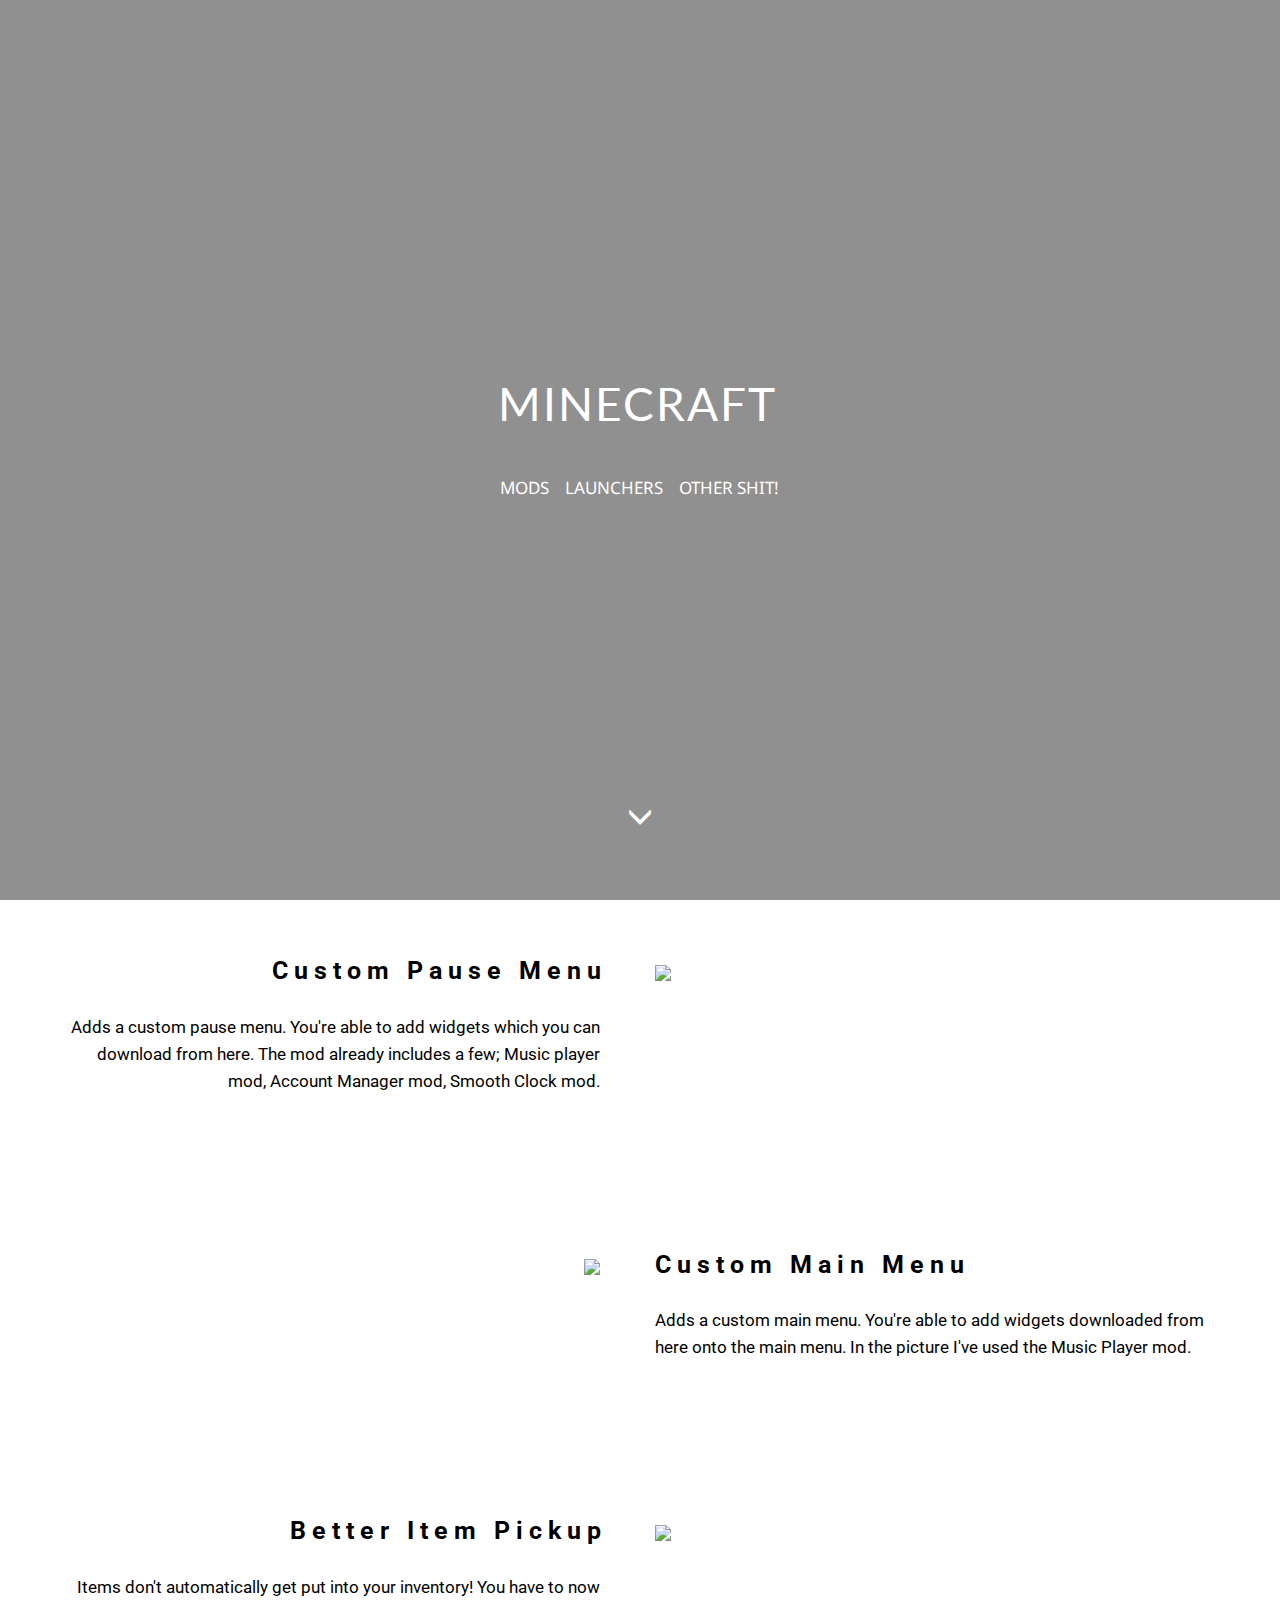
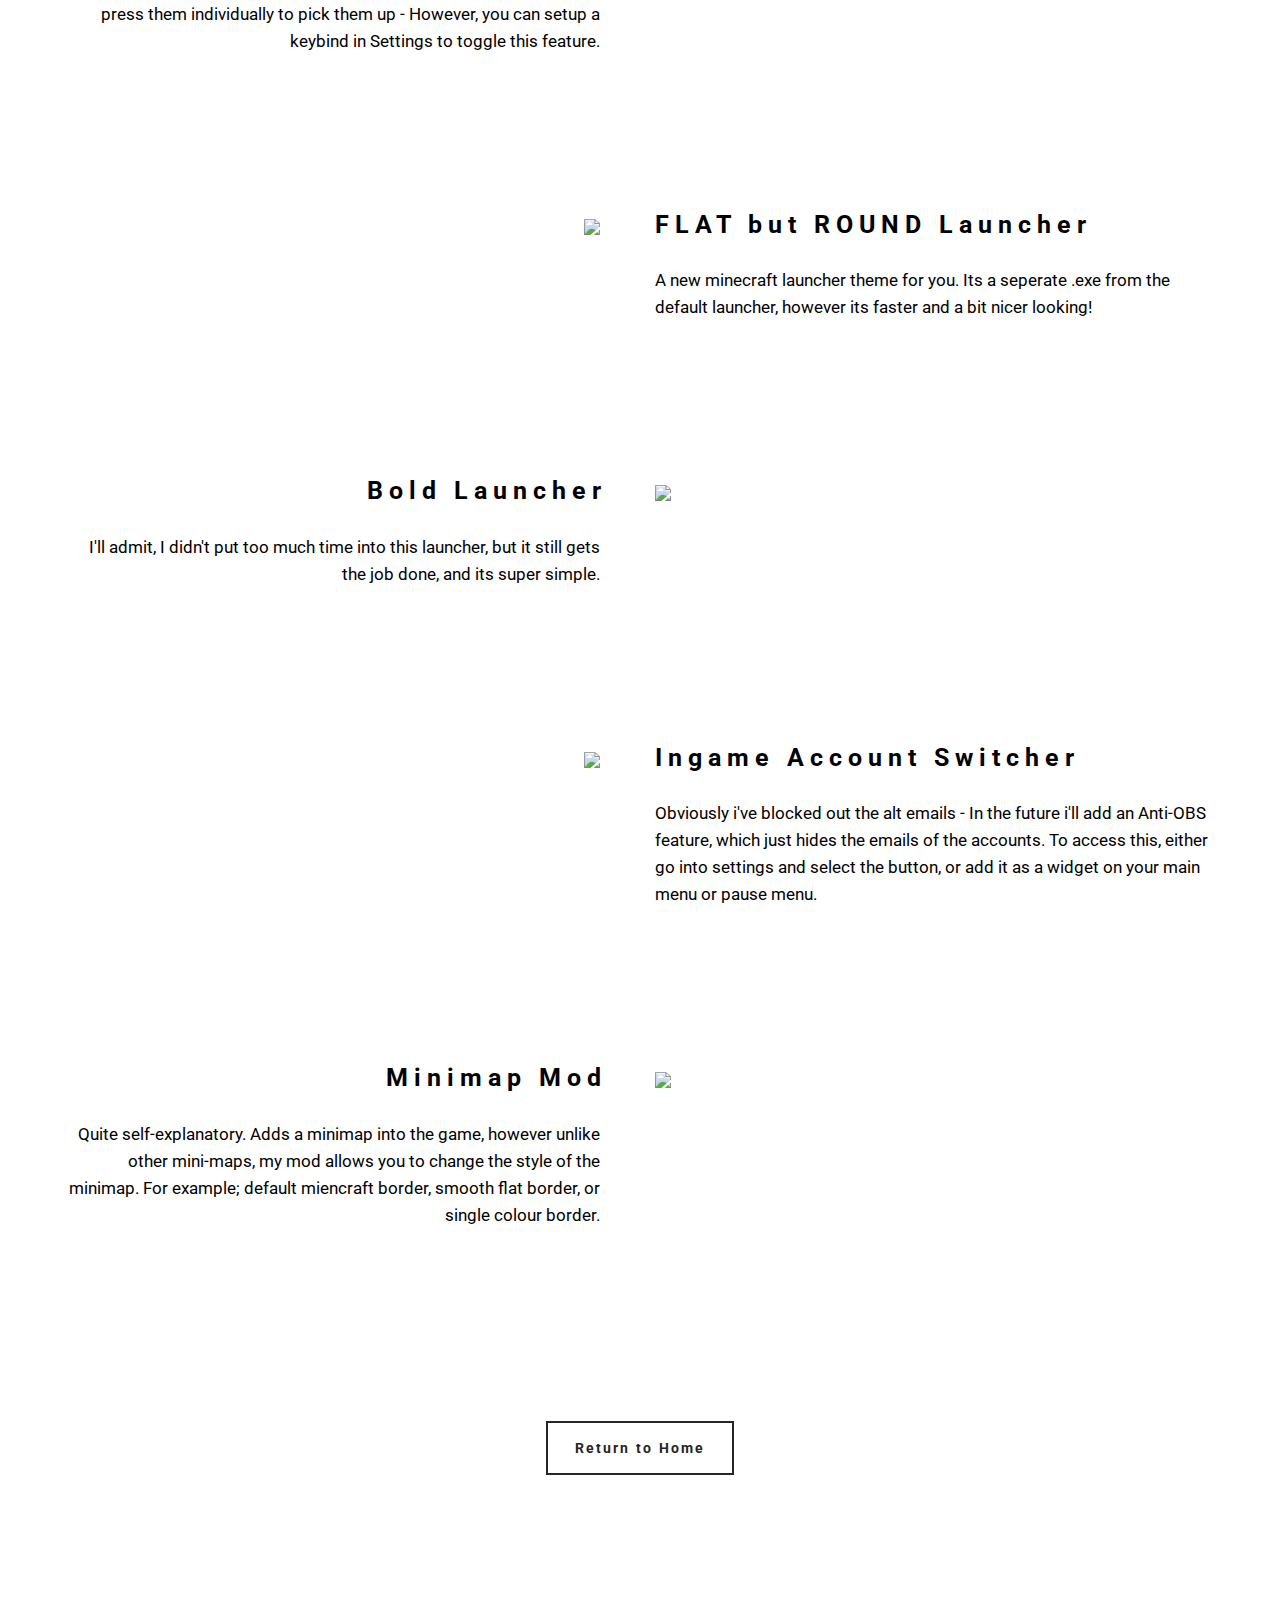
==== commit eca57ab7: "create github pages" ====
--- a/page1.html
+++ b/page1.html
@@ -20,7 +20,7 @@
   
 </head>
 <body>
-  <section class="mbr-box mbr-section mbr-section--relative mbr-section--fixed-size mbr-section--full-height mbr-section--bg-adapted mbr-parallax-background" id="header4-d" data-rv-view="21" style="background-image: url(assets/images/cheng-feng-qdlluborwxs-unsplash-2000x1333.jpg);">
+  <section class="mbr-box mbr-section mbr-section--relative mbr-section--fixed-size mbr-section--full-height mbr-section--bg-adapted mbr-parallax-background" id="header4-d" data-rv-view="21" style="background-image: url(assets/images/2020-01-18-14.23.19-1920x1080.png);">
     <div class="mbr-box__magnet mbr-box__magnet--sm-padding mbr-box__magnet--center-center">
         <div class="mbr-overlay" style="opacity: 0.5; background-color: rgb(34, 34, 34);"></div>
         <div class="mbr-box__container mbr-section__container container">
@@ -42,7 +42,7 @@
     </div>
 </section>
 
-<section class="engine"><a href="https://mobirise.info/o">portfolio website templates</a></section><section class="mbr-section mbr-section--relative" id="msg-box4-e" data-rv-view="24" style="background-color: rgb(255, 255, 255);">
+<section class="engine"><a href="https://mobirise.info/n">simple site templates</a></section><section class="mbr-section mbr-section--relative" id="msg-box4-e" data-rv-view="24" style="background-color: rgb(255, 255, 255);">
     
     <div class="mbr-section__container mbr-section__container--isolated container" style="padding-top: 62px; padding-bottom: 0px;">
         <div class="row">
@@ -219,6 +219,19 @@
                 <div class="mbr-box__magnet mbr-box__magnet--top-left mbr-section__right col-sm-6 image-size" style="width: 50%;">
                     <figure class="mbr-figure mbr-figure--adapted mbr-figure--caption-inside-bottom mbr-figure--full-width"><img src="assets/images/2019-08-05-14.49.59-1400x788.png" class="mbr-figure__img"></figure>
                 </div>
+            </div>
+        </div>
+    </div>
+</section>
+
+<section class="mbr-section mbr-section--relative mbr-section--fixed-size" id="msg-box3-17" data-rv-view="57" style="background-color: rgb(255, 255, 255);">
+    
+    
+    
+    <div class="mbr-section__container container mbr-section__container--isolated" style="padding-top: 124px; padding-bottom: 124px;">
+        <div class="row">
+            <div class="col-sm-8 col-sm-offset-2">
+                <div class="mbr-buttons mbr-buttons--center"><a class="mbr-buttons__btn btn btn-lg btn-default" href="index.html">Return to Home<br></a></div>
             </div>
         </div>
     </div>
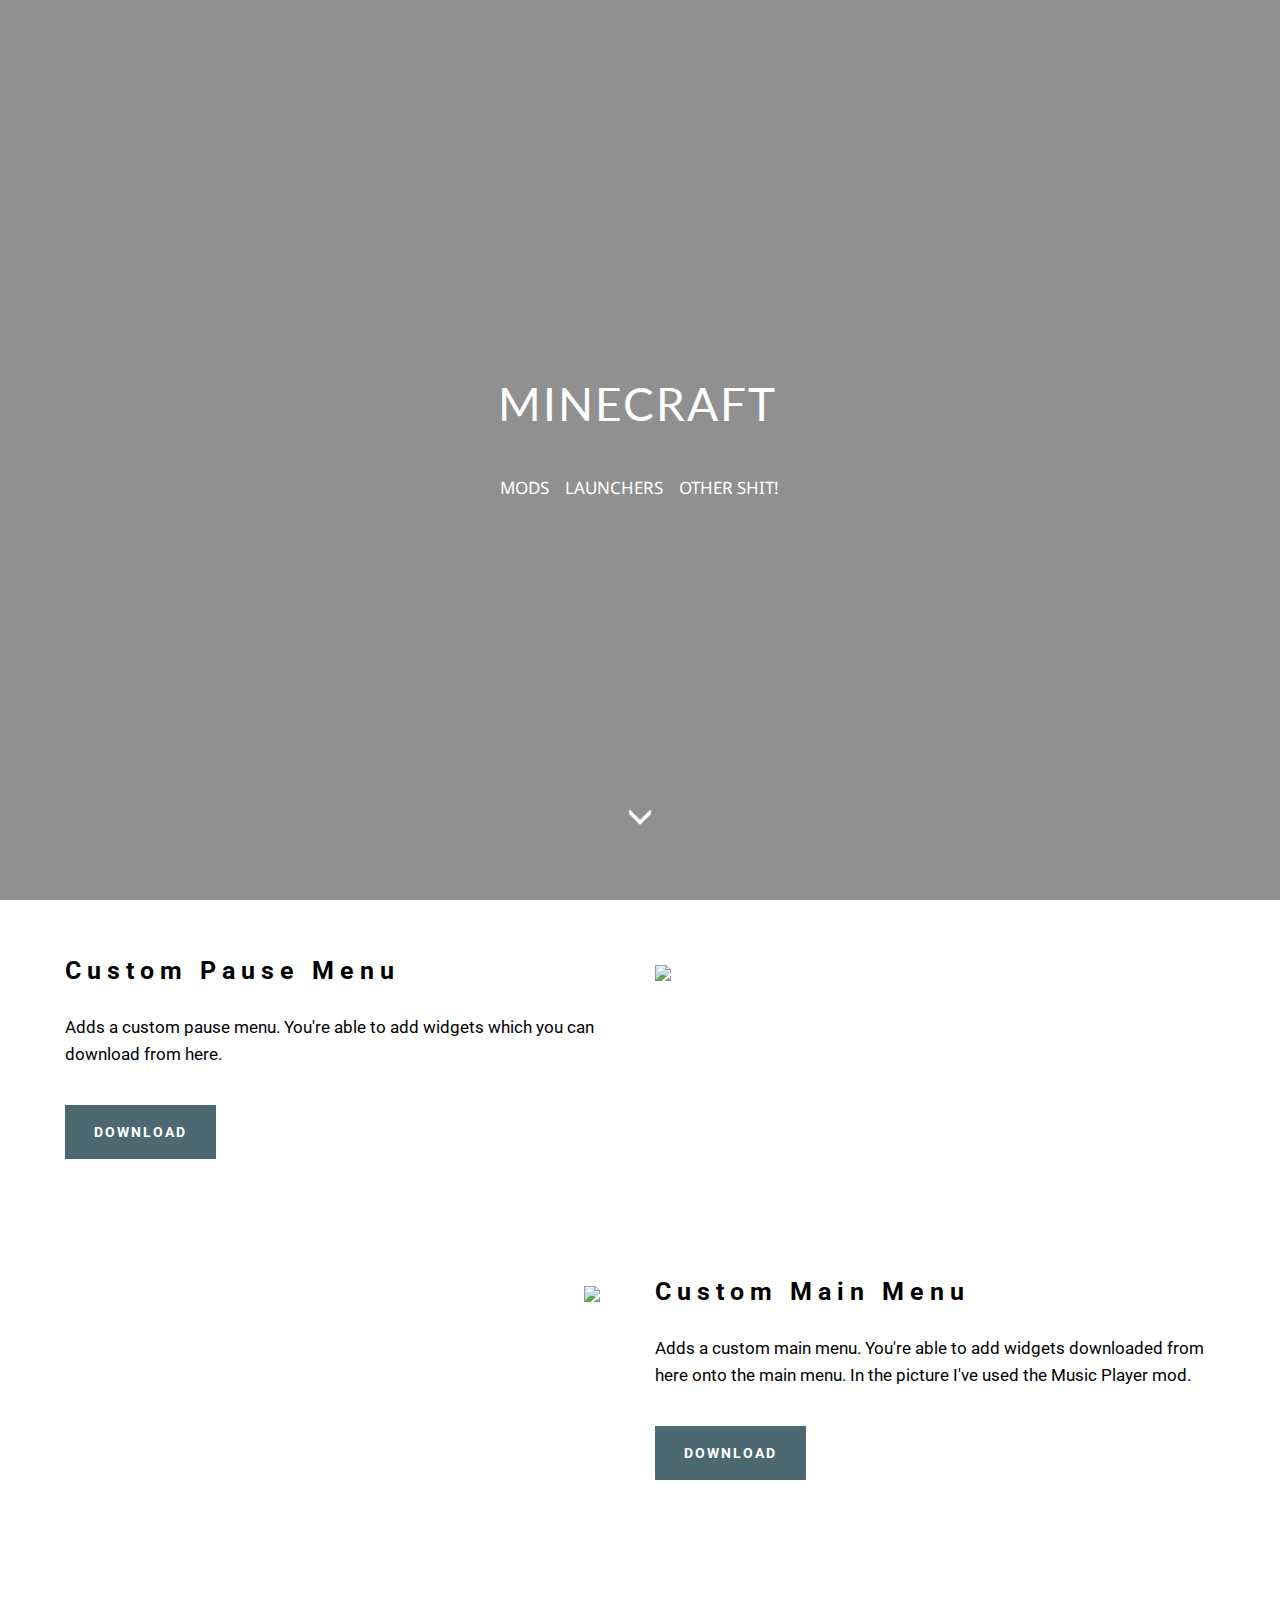
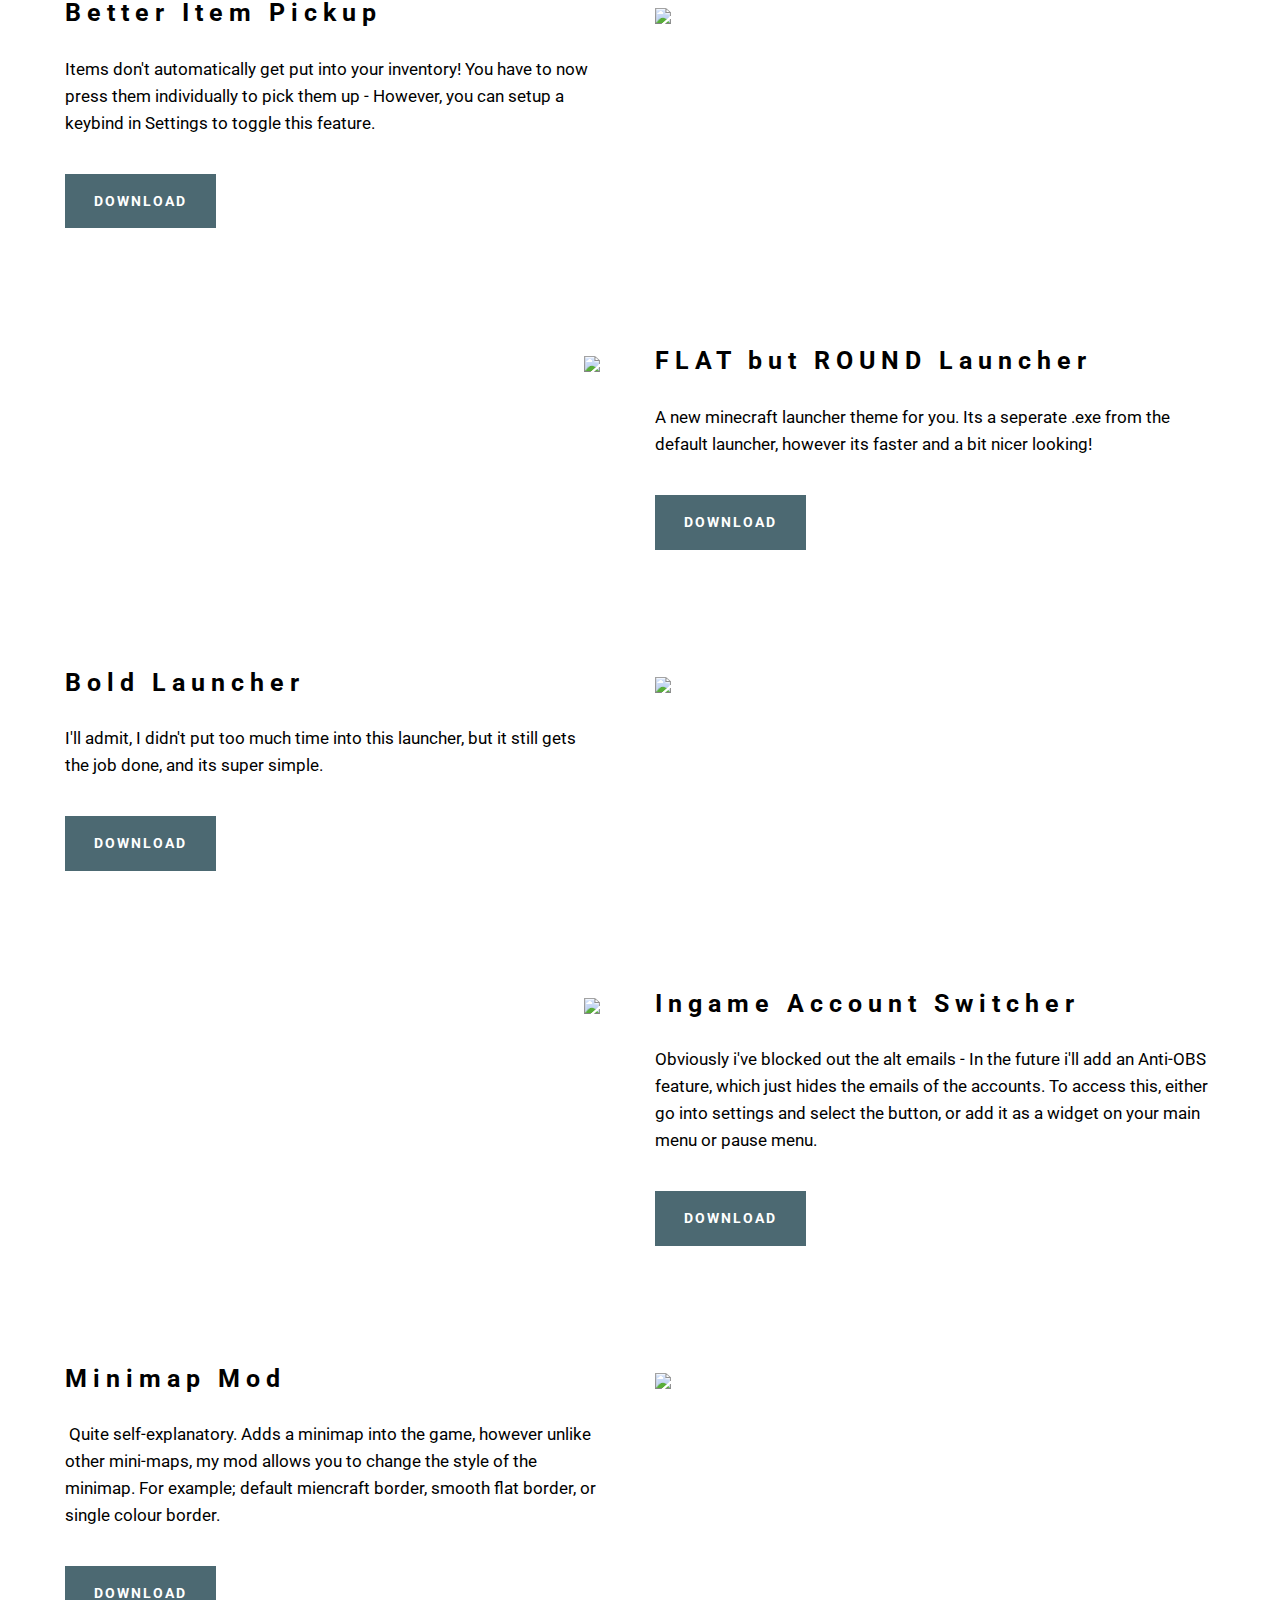
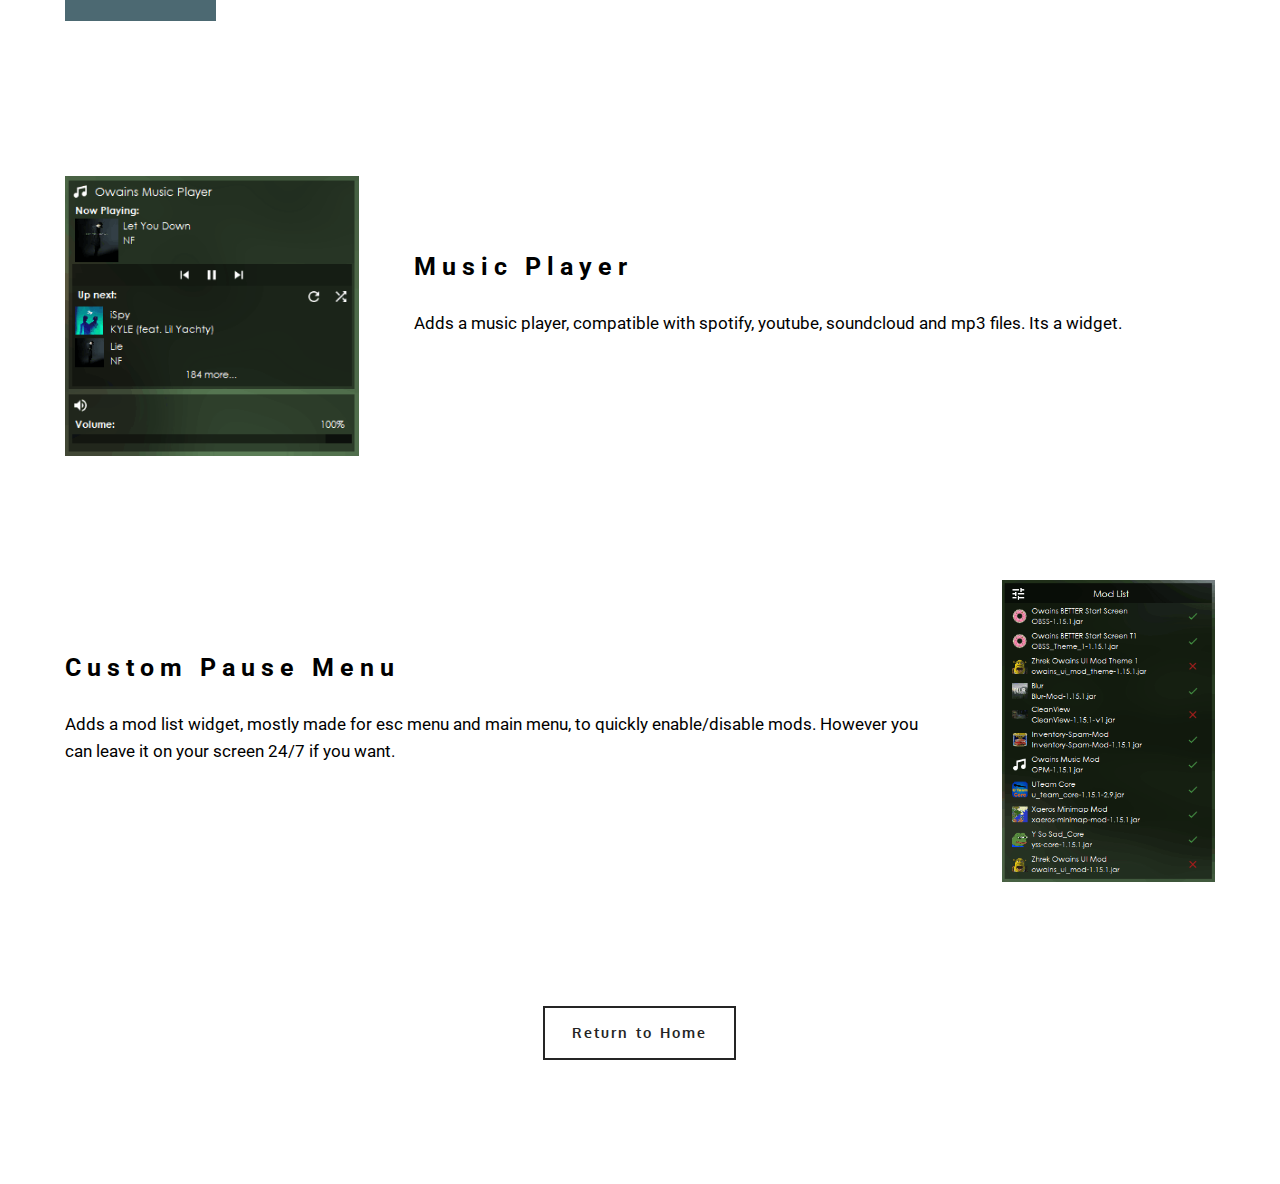
==== commit 545b7466: "create github pages" ====
--- a/page1.html
+++ b/page1.html
@@ -20,7 +20,7 @@
   
 </head>
 <body>
-  <section class="mbr-box mbr-section mbr-section--relative mbr-section--fixed-size mbr-section--full-height mbr-section--bg-adapted mbr-parallax-background" id="header4-d" data-rv-view="21" style="background-image: url(assets/images/2020-01-18-14.23.19-1920x1080.png);">
+  <section class="mbr-box mbr-section mbr-section--relative mbr-section--fixed-size mbr-section--full-height mbr-section--bg-adapted mbr-parallax-background" id="header4-d" data-rv-view="210" style="background-image: url(assets/images/2020-01-18-14.23.19-1920x1080.png);">
     <div class="mbr-box__magnet mbr-box__magnet--sm-padding mbr-box__magnet--center-center">
         <div class="mbr-overlay" style="opacity: 0.5; background-color: rgb(34, 34, 34);"></div>
         <div class="mbr-box__container mbr-section__container container">
@@ -42,7 +42,7 @@
     </div>
 </section>
 
-<section class="engine"><a href="https://mobirise.info/n">simple site templates</a></section><section class="mbr-section mbr-section--relative" id="msg-box4-e" data-rv-view="24" style="background-color: rgb(255, 255, 255);">
+<section class="engine"><a href="https://mobirise.info/z">best html templates</a></section><section class="mbr-section mbr-section--relative" id="msg-box4-e" data-rv-view="213" style="background-color: rgb(255, 255, 255);">
     
     <div class="mbr-section__container mbr-section__container--isolated container" style="padding-top: 62px; padding-bottom: 0px;">
         <div class="row">
@@ -51,14 +51,16 @@
                 <div class="mbr-box__magnet mbr-class-mbr-box__magnet--center-left col-sm-6 content-size mbr-section__left">
                     <div class="mbr-section__container mbr-section__container--middle">
                         <div class="mbr-header mbr-header--auto-align mbr-header--wysiwyg">
-                            <h3 class="mbr-header__text cut-letter-spacing">Custom Pause Menu</h3>
-                            
-                        </div>
-                    </div>
-                    <div class="mbr-section__container mbr-section__container--middle">
-                        <div class="mbr-article mbr-article--auto-align mbr-article--wysiwyg"><p>Adds a custom pause menu. You're able to add widgets which you can download from here. The mod already includes a few; Music player mod, Account Manager mod, Smooth Clock mod.</p></div>
-                    </div>
-                    
+                            <h3 class="mbr-header__text">Custom Pause Menu</h3>
+                            
+                        </div>
+                    </div>
+                    <div class="mbr-section__container mbr-section__container--middle">
+                        <div class="mbr-article mbr-article--auto-align mbr-article--wysiwyg"><p>Adds a custom pause menu. You're able to add widgets which you can download from here.</p></div>
+                    </div>
+                    <div class="mbr-section__container">
+                        <div class="mbr-buttons mbr-buttons--auto-align btn-inverse"><a class="mbr-buttons__btn btn btn-lg btn-primary" href="page9.html" target="_blank">DOWNLOAD</a> </div>
+                    </div>
                 </div>
                 <div class="mbr-box__magnet mbr-box__magnet--top-left mbr-section__right col-sm-6 image-size" style="width: 50%;">
                     <figure class="mbr-figure mbr-figure--adapted mbr-figure--caption-inside-bottom mbr-figure--full-width"><img src="assets/images/unknown-1-1400x788.png" class="mbr-figure__img"></figure>
@@ -68,7 +70,7 @@
     </div>
 </section>
 
-<section class="mbr-section mbr-section--relative" id="msg-box4-g" data-rv-view="27" style="background-color: rgb(255, 255, 255);">
+<section class="mbr-section mbr-section--relative" id="msg-box4-g" data-rv-view="216" style="background-color: rgb(255, 255, 255);">
     
     <div class="mbr-section__container mbr-section__container--isolated container" style="padding-top: 124px; padding-bottom: 0px;">
         <div class="row">
@@ -86,31 +88,35 @@
                     <div class="mbr-section__container mbr-section__container--middle">
                         <div class="mbr-article mbr-article--auto-align mbr-article--wysiwyg"><p>Adds a custom main menu. You're able to add widgets downloaded from here onto the main menu. In the picture I've used the Music Player mod.</p></div>
                     </div>
-                    
-                </div>
-                
-            </div>
-        </div>
-    </div>
-</section>
-
-<section class="mbr-section mbr-section--relative" id="msg-box4-p" data-rv-view="30" style="background-color: rgb(255, 255, 255);">
-    
-    <div class="mbr-section__container mbr-section__container--isolated container" style="padding-top: 124px; padding-bottom: 0px;">
-        <div class="row">
-            <div class="mbr-box mbr-box--fixed mbr-box--adapted">
-                
-                <div class="mbr-box__magnet mbr-class-mbr-box__magnet--center-left col-sm-6 content-size mbr-section__left">
-                    <div class="mbr-section__container mbr-section__container--middle">
-                        <div class="mbr-header mbr-header--auto-align mbr-header--wysiwyg">
-                            <h3 class="mbr-header__text cut-letter-spacing">Better Item Pickup</h3>
+                    <div class="mbr-section__container">
+                        <div class="mbr-buttons mbr-buttons--auto-align btn-inverse"><a class="mbr-buttons__btn btn btn-lg btn-primary" href="page6.html" target="_blank">DOWNLOAD</a> </div>
+                    </div>
+                </div>
+                
+            </div>
+        </div>
+    </div>
+</section>
+
+<section class="mbr-section mbr-section--relative" id="msg-box4-p" data-rv-view="219" style="background-color: rgb(255, 255, 255);">
+    
+    <div class="mbr-section__container mbr-section__container--isolated container" style="padding-top: 124px; padding-bottom: 0px;">
+        <div class="row">
+            <div class="mbr-box mbr-box--fixed mbr-box--adapted">
+                
+                <div class="mbr-box__magnet mbr-class-mbr-box__magnet--center-left col-sm-6 content-size mbr-section__left">
+                    <div class="mbr-section__container mbr-section__container--middle">
+                        <div class="mbr-header mbr-header--auto-align mbr-header--wysiwyg">
+                            <h3 class="mbr-header__text">Better Item Pickup</h3>
                             
                         </div>
                     </div>
                     <div class="mbr-section__container mbr-section__container--middle">
                         <div class="mbr-article mbr-article--auto-align mbr-article--wysiwyg"><p>Items don't automatically get put into your inventory! You have to now press them individually to pick them up - However, you can setup a keybind in Settings to toggle this feature.</p></div>
                     </div>
-                    
+                    <div class="mbr-section__container">
+                        <div class="mbr-buttons mbr-buttons--auto-align btn-inverse"><a class="mbr-buttons__btn btn btn-lg btn-primary" href="page10.html" target="_blank">DOWNLOAD</a> </div>
+                    </div>
                 </div>
                 <div class="mbr-box__magnet mbr-box__magnet--top-left mbr-section__right col-sm-6 image-size" style="width: 50%;">
                     <figure class="mbr-figure mbr-figure--adapted mbr-figure--caption-inside-bottom mbr-figure--full-width"><img src="assets/images/unknown-1214x683.png" class="mbr-figure__img"></figure>
@@ -120,7 +126,7 @@
     </div>
 </section>
 
-<section class="mbr-section mbr-section--relative" id="msg-box4-r" data-rv-view="33" style="background-color: rgb(255, 255, 255);">
+<section class="mbr-section mbr-section--relative" id="msg-box4-r" data-rv-view="222" style="background-color: rgb(255, 255, 255);">
     
     <div class="mbr-section__container mbr-section__container--isolated container" style="padding-top: 124px; padding-bottom: 0px;">
         <div class="row">
@@ -138,31 +144,35 @@
                     <div class="mbr-section__container mbr-section__container--middle">
                         <div class="mbr-article mbr-article--auto-align mbr-article--wysiwyg"><p>A new minecraft launcher theme for you. Its a seperate .exe from the default launcher, however its faster and a bit nicer looking!</p></div>
                     </div>
-                    
-                </div>
-                
-            </div>
-        </div>
-    </div>
-</section>
-
-<section class="mbr-section mbr-section--relative" id="msg-box4-s" data-rv-view="36" style="background-color: rgb(255, 255, 255);">
-    
-    <div class="mbr-section__container mbr-section__container--isolated container" style="padding-top: 124px; padding-bottom: 0px;">
-        <div class="row">
-            <div class="mbr-box mbr-box--fixed mbr-box--adapted">
-                
-                <div class="mbr-box__magnet mbr-class-mbr-box__magnet--center-left col-sm-6 content-size mbr-section__left">
-                    <div class="mbr-section__container mbr-section__container--middle">
-                        <div class="mbr-header mbr-header--auto-align mbr-header--wysiwyg">
-                            <h3 class="mbr-header__text cut-letter-spacing">Bold Launcher</h3>
+                    <div class="mbr-section__container">
+                        <div class="mbr-buttons mbr-buttons--auto-align btn-inverse"><a class="mbr-buttons__btn btn btn-lg btn-primary" href="page11.html" target="_blank">DOWNLOAD</a> </div>
+                    </div>
+                </div>
+                
+            </div>
+        </div>
+    </div>
+</section>
+
+<section class="mbr-section mbr-section--relative" id="msg-box4-s" data-rv-view="225" style="background-color: rgb(255, 255, 255);">
+    
+    <div class="mbr-section__container mbr-section__container--isolated container" style="padding-top: 124px; padding-bottom: 0px;">
+        <div class="row">
+            <div class="mbr-box mbr-box--fixed mbr-box--adapted">
+                
+                <div class="mbr-box__magnet mbr-class-mbr-box__magnet--center-left col-sm-6 content-size mbr-section__left">
+                    <div class="mbr-section__container mbr-section__container--middle">
+                        <div class="mbr-header mbr-header--auto-align mbr-header--wysiwyg">
+                            <h3 class="mbr-header__text">Bold Launcher</h3>
                             
                         </div>
                     </div>
                     <div class="mbr-section__container mbr-section__container--middle">
                         <div class="mbr-article mbr-article--auto-align mbr-article--wysiwyg"><p>I'll admit, I didn't put too much time into this launcher, but it still gets the job done, and its super simple.</p></div>
                     </div>
-                    
+                    <div class="mbr-section__container">
+                        <div class="mbr-buttons mbr-buttons--auto-align btn-inverse"><a class="mbr-buttons__btn btn btn-lg btn-primary" href="page12.html" target="_blank">DOWNLOAD</a> </div>
+                    </div>
                 </div>
                 <div class="mbr-box__magnet mbr-box__magnet--top-left mbr-section__right col-sm-6 image-size" style="width: 50%;">
                     <figure class="mbr-figure mbr-figure--adapted mbr-figure--caption-inside-bottom mbr-figure--full-width"><img src="assets/images/unknown-3-639x430.png" class="mbr-figure__img"></figure>
@@ -172,7 +182,7 @@
     </div>
 </section>
 
-<section class="mbr-section mbr-section--relative" id="msg-box4-y" data-rv-view="39" style="background-color: rgb(255, 255, 255);">
+<section class="mbr-section mbr-section--relative" id="msg-box4-y" data-rv-view="228" style="background-color: rgb(255, 255, 255);">
     
     <div class="mbr-section__container mbr-section__container--isolated container" style="padding-top: 124px; padding-bottom: 0px;">
         <div class="row">
@@ -190,15 +200,17 @@
                     <div class="mbr-section__container mbr-section__container--middle">
                         <div class="mbr-article mbr-article--auto-align mbr-article--wysiwyg"><p>Obviously i've blocked out the alt emails - In the future i'll add an Anti-OBS feature, which just hides the emails of the accounts. To access this, either go into settings and select the button, or add it as a widget on your main menu or pause menu.</p></div>
                     </div>
-                    
-                </div>
-                
-            </div>
-        </div>
-    </div>
-</section>
-
-<section class="mbr-section mbr-section--relative" id="msg-box4-z" data-rv-view="42" style="background-color: rgb(255, 255, 255);">
+                    <div class="mbr-section__container">
+                        <div class="mbr-buttons mbr-buttons--auto-align btn-inverse"><a class="mbr-buttons__btn btn btn-lg btn-primary" href="https://mobirise.com">DOWNLOAD</a> </div>
+                    </div>
+                </div>
+                
+            </div>
+        </div>
+    </div>
+</section>
+
+<section class="mbr-section mbr-section--relative" id="msg-box4-z" data-rv-view="231" style="background-color: rgb(255, 255, 255);">
     
     <div class="mbr-section__container mbr-section__container--isolated container" style="padding-top: 124px; padding-bottom: 31px;">
         <div class="row">
@@ -207,14 +219,16 @@
                 <div class="mbr-box__magnet mbr-class-mbr-box__magnet--center-left col-sm-6 content-size mbr-section__left">
                     <div class="mbr-section__container mbr-section__container--middle">
                         <div class="mbr-header mbr-header--auto-align mbr-header--wysiwyg">
-                            <h3 class="mbr-header__text cut-letter-spacing">Minimap Mod</h3>
+                            <h3 class="mbr-header__text">Minimap Mod</h3>
                             
                         </div>
                     </div>
                     <div class="mbr-section__container mbr-section__container--middle">
                         <div class="mbr-article mbr-article--auto-align mbr-article--wysiwyg"><p>&nbsp;Quite self-explanatory. Adds a minimap into the game, however unlike other mini-maps, my mod allows you to change the style of the minimap. For example; default miencraft border, smooth flat border, or single colour border.</p></div>
                     </div>
-                    
+                    <div class="mbr-section__container">
+                        <div class="mbr-buttons mbr-buttons--auto-align btn-inverse"><a class="mbr-buttons__btn btn btn-lg btn-primary" href="https://mobirise.com">DOWNLOAD</a> </div>
+                    </div>
                 </div>
                 <div class="mbr-box__magnet mbr-box__magnet--top-left mbr-section__right col-sm-6 image-size" style="width: 50%;">
                     <figure class="mbr-figure mbr-figure--adapted mbr-figure--caption-inside-bottom mbr-figure--full-width"><img src="assets/images/2019-08-05-14.49.59-1400x788.png" class="mbr-figure__img"></figure>
@@ -224,7 +238,59 @@
     </div>
 </section>
 
-<section class="mbr-section mbr-section--relative mbr-section--fixed-size" id="msg-box3-17" data-rv-view="57" style="background-color: rgb(255, 255, 255);">
+<section class="mbr-section mbr-section--relative" id="msg-box4-20" data-rv-view="234" style="background-color: rgb(255, 255, 255);">
+    
+    <div class="mbr-section__container mbr-section__container--isolated container" style="padding-top: 124px; padding-bottom: 0px;">
+        <div class="row">
+            <div class="mbr-box mbr-box--fixed mbr-box--adapted">
+                <div class="mbr-box__magnet mbr-box__magnet--top-right mbr-section__left col-sm-6 image-size" style="width: 21%;">
+                    <figure class="mbr-figure mbr-figure--adapted mbr-figure--caption-inside-bottom mbr-figure--full-width"><img src="assets/images/musicplayer-325x309.png" class="mbr-figure__img"></figure>
+                </div>
+                <div class="mbr-box__magnet mbr-class-mbr-box__magnet--center-left col-sm-6 content-size mbr-section__right">
+                    <div class="mbr-section__container mbr-section__container--middle">
+                        <div class="mbr-header mbr-header--auto-align mbr-header--wysiwyg">
+                            <h3 class="mbr-header__text">Music Player</h3>
+                            
+                        </div>
+                    </div>
+                    <div class="mbr-section__container mbr-section__container--middle">
+                        <div class="mbr-article mbr-article--auto-align mbr-article--wysiwyg"><p>Adds a music player, compatible with spotify, youtube, soundcloud and mp3 files. Its a widget.</p></div>
+                    </div>
+                    
+                </div>
+                
+            </div>
+        </div>
+    </div>
+</section>
+
+<section class="mbr-section mbr-section--relative" id="msg-box4-21" data-rv-view="237" style="background-color: rgb(255, 255, 255);">
+    
+    <div class="mbr-section__container mbr-section__container--isolated container" style="padding-top: 124px; padding-bottom: 0px;">
+        <div class="row">
+            <div class="mbr-box mbr-box--fixed mbr-box--adapted">
+                
+                <div class="mbr-box__magnet mbr-class-mbr-box__magnet--center-left col-sm-6 content-size mbr-section__left">
+                    <div class="mbr-section__container mbr-section__container--middle">
+                        <div class="mbr-header mbr-header--auto-align mbr-header--wysiwyg">
+                            <h3 class="mbr-header__text">Custom Pause Menu</h3>
+                            
+                        </div>
+                    </div>
+                    <div class="mbr-section__container mbr-section__container--middle">
+                        <div class="mbr-article mbr-article--auto-align mbr-article--wysiwyg"><p>Adds a mod list widget, mostly made for esc menu and main menu, to quickly enable/disable mods. However you can leave it on your screen 24/7 if you want.</p></div>
+                    </div>
+                    
+                </div>
+                <div class="mbr-box__magnet mbr-box__magnet--top-left mbr-section__right col-sm-6 image-size" style="width: 13%;">
+                    <figure class="mbr-figure mbr-figure--adapted mbr-figure--caption-inside-bottom mbr-figure--full-width"><img src="assets/images/modlist-325x460.png" class="mbr-figure__img"></figure>
+                </div>
+            </div>
+        </div>
+    </div>
+</section>
+
+<section class="mbr-section mbr-section--relative mbr-section--fixed-size" id="msg-box3-17" data-rv-view="240" style="background-color: rgb(255, 255, 255);">
     
     
     
@@ -243,6 +309,7 @@
   <script src="assets/smooth-scroll/smooth-scroll.js"></script>
   <script src="assets/jarallax/jarallax.js"></script>
   <script src="assets/mobirise/js/script.js"></script>
+  <script src="assets/witsec-mailform/witsec-mailform.js"></script>
   
   
 </body>
--- a/assets/mobirise/css/mbr-additional.css
+++ b/assets/mobirise/css/mbr-additional.css
@@ -11,7 +11,6 @@
 
 
 
-
 #header4-0 H1 {
   font-family: 'Arimo', sans-serif;
   text-align: center;
@@ -36,14 +35,6 @@
 #msg-box3-9 .btn {
   font-family: 'Oxygen', sans-serif;
 }
-#header3-1 H3 {
-  text-align: center;
-  font-family: 'Oxygen', sans-serif;
-  font-size: 25px;
-}
-#content1-2 P {
-  text-align: left;
-}
 #form1-c .mbr-header__text {
   font-family: 'Oxygen', sans-serif;
 }
@@ -72,6 +63,9 @@
 
 
 
+
+
+
 #header4-d H1 {
   font-family: 'Arimo', sans-serif;
   text-align: center;
@@ -87,105 +81,146 @@
 #msg-box4-e .mbr-header__text {
   color: #000000;
   font-family: 'Roboto', sans-serif;
+  text-align: left;
+}
+#msg-box4-e .mbr-header__subtext {
+  color: #000000;
   text-align: right;
 }
-#msg-box4-e .mbr-header__subtext {
+#msg-box4-e .mbr-article {
+  color: #000000;
+}
+#msg-box4-e .mbr-article P {
+  text-align: left;
+}
+#msg-box4-g .mbr-header__text {
+  color: #000000;
+  font-family: 'Roboto', sans-serif;
+  text-align: left;
+}
+#msg-box4-g .mbr-header__subtext {
+  color: #000000;
+}
+#msg-box4-g .mbr-article {
+  color: #000000;
+}
+#msg-box4-g .mbr-article P {
+  text-align: left;
+}
+#msg-box4-p .mbr-header__text {
+  color: #000000;
+  font-family: 'Roboto', sans-serif;
+  text-align: left;
+}
+#msg-box4-p .mbr-header__subtext {
   color: #000000;
   text-align: right;
 }
-#msg-box4-e .mbr-article {
-  color: #000000;
-}
-#msg-box4-e .mbr-article P {
+#msg-box4-p .mbr-article {
+  color: #000000;
+}
+#msg-box4-p .mbr-article P {
+  text-align: left;
+}
+#msg-box4-r .mbr-header__text {
+  color: #000000;
+  font-family: 'Roboto', sans-serif;
+  text-align: left;
+}
+#msg-box4-r .mbr-header__subtext {
+  color: #000000;
+}
+#msg-box4-r .mbr-article {
+  color: #000000;
+}
+#msg-box4-r .mbr-article P {
+  text-align: left;
+}
+#msg-box4-s .mbr-header__text {
+  color: #000000;
+  font-family: 'Roboto', sans-serif;
+  text-align: left;
+}
+#msg-box4-s .mbr-header__subtext {
+  color: #000000;
   text-align: right;
 }
-#msg-box4-g .mbr-header__text {
-  color: #000000;
-  font-family: 'Roboto', sans-serif;
-  text-align: left;
-}
-#msg-box4-g .mbr-header__subtext {
-  color: #000000;
-}
-#msg-box4-g .mbr-article {
-  color: #000000;
-}
-#msg-box4-g .mbr-article P {
-  text-align: left;
-}
-#msg-box4-p .mbr-header__text {
-  color: #000000;
-  font-family: 'Roboto', sans-serif;
+#msg-box4-s .mbr-article {
+  color: #000000;
+}
+#msg-box4-s .mbr-article P {
+  text-align: left;
+}
+#msg-box4-y .mbr-header__text {
+  color: #000000;
+  font-family: 'Roboto', sans-serif;
+  text-align: left;
+}
+#msg-box4-y .mbr-header__subtext {
+  color: #000000;
+}
+#msg-box4-y .mbr-article {
+  color: #000000;
+}
+#msg-box4-y .mbr-article P {
+  text-align: left;
+}
+#msg-box4-z .mbr-header__text {
+  color: #000000;
+  font-family: 'Roboto', sans-serif;
+  text-align: left;
+}
+#msg-box4-z .mbr-header__subtext {
+  color: #000000;
   text-align: right;
 }
-#msg-box4-p .mbr-header__subtext {
-  color: #000000;
-  text-align: right;
-}
-#msg-box4-p .mbr-article {
-  color: #000000;
-}
-#msg-box4-p .mbr-article P {
-  text-align: right;
-}
-#msg-box4-r .mbr-header__text {
-  color: #000000;
-  font-family: 'Roboto', sans-serif;
-  text-align: left;
-}
-#msg-box4-r .mbr-header__subtext {
-  color: #000000;
-}
-#msg-box4-r .mbr-article {
-  color: #000000;
-}
-#msg-box4-r .mbr-article P {
-  text-align: left;
-}
-#msg-box4-s .mbr-header__text {
-  color: #000000;
-  font-family: 'Roboto', sans-serif;
-  text-align: right;
-}
-#msg-box4-s .mbr-header__subtext {
-  color: #000000;
-  text-align: right;
-}
-#msg-box4-s .mbr-article {
-  color: #000000;
-}
-#msg-box4-s .mbr-article P {
-  text-align: right;
-}
-#msg-box4-y .mbr-header__text {
-  color: #000000;
-  font-family: 'Roboto', sans-serif;
-  text-align: left;
-}
-#msg-box4-y .mbr-header__subtext {
-  color: #000000;
-}
-#msg-box4-y .mbr-article {
-  color: #000000;
-}
-#msg-box4-y .mbr-article P {
-  text-align: left;
-}
-#msg-box4-z .mbr-header__text {
-  color: #000000;
-  font-family: 'Roboto', sans-serif;
-  text-align: right;
-}
-#msg-box4-z .mbr-header__subtext {
-  color: #000000;
-  text-align: right;
-}
 #msg-box4-z .mbr-article {
   color: #000000;
 }
 #msg-box4-z .mbr-article P {
-  text-align: right;
-}
+  text-align: left;
+}
+#msg-box4-20 .mbr-header__text {
+  color: #000000;
+  font-family: 'Roboto', sans-serif;
+  text-align: left;
+}
+#msg-box4-20 .mbr-header__subtext {
+  color: #ffffff;
+}
+#msg-box4-20 .mbr-article {
+  color: #000000;
+}
+#msg-box4-20 .mbr-article P {
+  text-align: left;
+}
+#msg-box4-21 .mbr-header__text {
+  color: #000000;
+  font-family: 'Roboto', sans-serif;
+  text-align: left;
+}
+#msg-box4-21 .mbr-header__subtext {
+  color: #ffffff;
+}
+#msg-box4-21 .mbr-article {
+  color: #000000;
+}
+#msg-box4-21 .mbr-article P {
+  text-align: left;
+}
+#msg-box3-17 .mbr-header .mbr-header__text {
+  text-align: center;
+}
+#msg-box3-17 .mbr-header .mbr-header__subtext {
+  text-align: center;
+}
+#msg-box3-17 .mbr-article P {
+  text-align: center;
+}
+#msg-box3-17 .btn {
+  font-family: 'Oxygen', sans-serif;
+}
+
 
 
 
@@ -206,7 +241,7 @@
 #msg-box4-14 .mbr-header__text {
   color: #000000;
   font-family: 'Roboto', sans-serif;
-  text-align: right;
+  text-align: left;
 }
 #msg-box4-14 .mbr-header__subtext {
   color: #ffffff;
@@ -215,7 +250,7 @@
   color: #000000;
 }
 #msg-box4-14 .mbr-article P {
-  text-align: right;
+  text-align: left;
 }
 #msg-box4-15 .mbr-header__text {
   color: #000000;
@@ -231,3 +266,431 @@
 #msg-box4-15 .mbr-article P {
   text-align: left;
 }
+#msg-box3-16 .mbr-header .mbr-header__text {
+  text-align: center;
+}
+#msg-box3-16 .mbr-header .mbr-header__subtext {
+  text-align: center;
+}
+#msg-box3-16 .mbr-article P {
+  text-align: center;
+}
+#msg-box3-16 .btn {
+  font-family: 'Oxygen', sans-serif;
+}
+
+
+
+
+
+
+#header4-18 H1 {
+  font-family: 'Arimo', sans-serif;
+  text-align: center;
+}
+#header4-18 SPAN {
+  font-family: 'Lato', sans-serif;
+}
+#header4-18 P {
+  font-family: 'Noto Sans', sans-serif;
+  font-size: 17px;
+  text-align: center;
+}
+#msg-box4-19 .mbr-header__text {
+  color: #000000;
+  font-family: 'Roboto', sans-serif;
+  text-align: left;
+}
+#msg-box4-19 .mbr-header__subtext {
+  color: #000000;
+  text-align: right;
+}
+#msg-box4-19 .mbr-article {
+  color: #000000;
+}
+#msg-box4-19 .mbr-article P {
+  text-align: left;
+}
+#msg-box4-1a .mbr-header__text {
+  color: #000000;
+  font-family: 'Roboto', sans-serif;
+  text-align: left;
+}
+#msg-box4-1a .mbr-header__subtext {
+  color: #000000;
+}
+#msg-box4-1a .mbr-article {
+  color: #000000;
+}
+#msg-box4-1a .mbr-article P {
+  text-align: left;
+}
+#msg-box3-1g .mbr-header .mbr-header__text {
+  text-align: center;
+}
+#msg-box3-1g .mbr-header .mbr-header__subtext {
+  text-align: center;
+}
+#msg-box3-1g .mbr-article P {
+  text-align: center;
+}
+#msg-box3-1g .btn {
+  font-family: 'Oxygen', sans-serif;
+}
+
+
+
+
+
+
+#header4-1h H1 {
+  font-family: 'Arimo', sans-serif;
+  text-align: center;
+}
+#header4-1h SPAN {
+  font-family: 'Lato', sans-serif;
+}
+#header4-1h P {
+  font-family: 'Noto Sans', sans-serif;
+  font-size: 17px;
+  text-align: center;
+}
+#msg-box4-3s .mbr-header__text {
+  color: #000000;
+  font-family: 'Roboto', sans-serif;
+  text-align: left;
+}
+#msg-box4-3s .mbr-header__subtext {
+  color: #000000;
+  text-align: right;
+}
+#msg-box4-3s .mbr-article {
+  color: #000000;
+}
+#msg-box4-3s .mbr-article P {
+  text-align: left;
+}
+#msg-box4-3t .mbr-header__text {
+  color: #000000;
+  font-family: 'Roboto', sans-serif;
+  text-align: left;
+}
+#msg-box4-3t .mbr-header__subtext {
+  color: #000000;
+}
+#msg-box4-3t .mbr-article {
+  color: #000000;
+}
+#msg-box4-3t .mbr-article P {
+  text-align: left;
+}
+#msg-box3-1p .mbr-header .mbr-header__text {
+  text-align: center;
+}
+#msg-box3-1p .mbr-header .mbr-header__subtext {
+  text-align: center;
+}
+#msg-box3-1p .mbr-article P {
+  text-align: center;
+}
+#msg-box3-1p .btn {
+  font-family: 'Oxygen', sans-serif;
+}
+
+
+
+
+
+
+#header4-1q H1 {
+  font-family: 'Arimo', sans-serif;
+  text-align: center;
+}
+#header4-1q SPAN {
+  font-family: 'Lato', sans-serif;
+}
+#header4-1q P {
+  font-family: 'Noto Sans', sans-serif;
+  font-size: 17px;
+  text-align: center;
+}
+#msg-box4-3u .mbr-header__text {
+  color: #000000;
+  font-family: 'Roboto', sans-serif;
+  text-align: left;
+}
+#msg-box4-3u .mbr-header__subtext {
+  color: #000000;
+  text-align: right;
+}
+#msg-box4-3u .mbr-article {
+  color: #000000;
+}
+#msg-box4-3u .mbr-article P {
+  text-align: left;
+}
+#msg-box4-3v .mbr-header__text {
+  color: #000000;
+  font-family: 'Roboto', sans-serif;
+  text-align: left;
+}
+#msg-box4-3v .mbr-header__subtext {
+  color: #000000;
+}
+#msg-box4-3v .mbr-article {
+  color: #000000;
+}
+#msg-box4-3v .mbr-article P {
+  text-align: left;
+}
+#msg-box3-1y .mbr-header .mbr-header__text {
+  text-align: center;
+}
+#msg-box3-1y .mbr-header .mbr-header__subtext {
+  text-align: center;
+}
+#msg-box3-1y .mbr-article P {
+  text-align: center;
+}
+#msg-box3-1y .btn {
+  font-family: 'Oxygen', sans-serif;
+}
+
+#video2-28 SMALL {
+  text-align: center;
+}
+#msg-box2-29 .mbr-header .mbr-header__text {
+  color: #252525;
+}
+#msg-box2-29 .mbr-article {
+  color: #252525;
+}
+#msg-box3-2a .mbr-header .mbr-header__text {
+  text-align: center;
+}
+#msg-box3-2a .mbr-header .mbr-header__subtext {
+  text-align: center;
+}
+#msg-box3-2a .mbr-article P {
+  text-align: left;
+}
+#msg-box3-33 .mbr-header .mbr-header__text {
+  text-align: center;
+}
+#msg-box3-33 .mbr-header .mbr-header__subtext {
+  text-align: center;
+}
+#msg-box3-33 .mbr-article P {
+  text-align: center;
+}
+#msg-box3-33 .btn {
+  font-family: 'Oxygen', sans-serif;
+}
+
+#msg-box3-2j .mbr-header .mbr-header__text {
+  text-align: center;
+}
+#msg-box3-2j .mbr-header .mbr-header__subtext {
+  text-align: center;
+}
+#msg-box3-2j .mbr-article P {
+  text-align: center;
+}
+#msg-box3-2k .mbr-header .mbr-header__text {
+  text-align: center;
+}
+#msg-box3-2k .mbr-header .mbr-header__subtext {
+  text-align: center;
+}
+#msg-box3-2k .mbr-article P {
+  text-align: center;
+}
+#msg-box3-2k .btn {
+  font-family: 'Oxygen', sans-serif;
+}
+
+#video2-2l SMALL {
+  text-align: center;
+}
+#msg-box2-2m .mbr-header .mbr-header__text {
+  color: #252525;
+}
+#msg-box2-2m .mbr-article {
+  color: #252525;
+}
+#msg-box3-2n .mbr-header .mbr-header__text {
+  text-align: center;
+}
+#msg-box3-2n .mbr-header .mbr-header__subtext {
+  text-align: center;
+}
+#msg-box3-2n .mbr-article P {
+  text-align: left;
+}
+#msg-box3-2o .mbr-header .mbr-header__text {
+  text-align: center;
+}
+#msg-box3-2o .mbr-header .mbr-header__subtext {
+  text-align: center;
+}
+#msg-box3-2o .mbr-article P {
+  text-align: center;
+}
+#msg-box3-2o .btn {
+  font-family: 'Oxygen', sans-serif;
+}
+
+#video2-34 SMALL {
+  text-align: center;
+}
+#msg-box2-35 .mbr-header .mbr-header__text {
+  color: #252525;
+}
+#msg-box2-35 .mbr-article {
+  color: #252525;
+}
+#msg-box3-36 .mbr-header .mbr-header__text {
+  text-align: center;
+}
+#msg-box3-36 .mbr-header .mbr-header__subtext {
+  text-align: center;
+}
+#msg-box3-36 .mbr-article P {
+  text-align: left;
+}
+#msg-box3-37 .mbr-header .mbr-header__text {
+  text-align: center;
+}
+#msg-box3-37 .mbr-header .mbr-header__subtext {
+  text-align: center;
+}
+#msg-box3-37 .mbr-article P {
+  text-align: center;
+}
+#msg-box3-37 .btn {
+  font-family: 'Oxygen', sans-serif;
+}
+
+#video2-38 SMALL {
+  text-align: center;
+}
+#msg-box2-39 .mbr-header .mbr-header__text {
+  color: #252525;
+}
+#msg-box2-39 .mbr-article {
+  color: #252525;
+}
+#msg-box3-3a .mbr-header .mbr-header__text {
+  text-align: center;
+}
+#msg-box3-3a .mbr-header .mbr-header__subtext {
+  text-align: center;
+}
+#msg-box3-3a .mbr-article P {
+  text-align: left;
+}
+#msg-box3-3b .mbr-header .mbr-header__text {
+  text-align: center;
+}
+#msg-box3-3b .mbr-header .mbr-header__subtext {
+  text-align: center;
+}
+#msg-box3-3b .mbr-article P {
+  text-align: center;
+}
+#msg-box3-3b .btn {
+  font-family: 'Oxygen', sans-serif;
+}
+
+#video2-3c SMALL {
+  text-align: center;
+}
+#msg-box2-3d .mbr-header .mbr-header__text {
+  color: #252525;
+}
+#msg-box2-3d .mbr-article {
+  color: #252525;
+}
+#msg-box3-3e .mbr-header .mbr-header__text {
+  text-align: center;
+}
+#msg-box3-3e .mbr-header .mbr-header__subtext {
+  text-align: center;
+}
+#msg-box3-3e .mbr-article P {
+  text-align: left;
+}
+#msg-box3-3f .mbr-header .mbr-header__text {
+  text-align: center;
+}
+#msg-box3-3f .mbr-header .mbr-header__subtext {
+  text-align: center;
+}
+#msg-box3-3f .mbr-article P {
+  text-align: center;
+}
+#msg-box3-3f .btn {
+  font-family: 'Oxygen', sans-serif;
+}
+
+#video2-3g SMALL {
+  text-align: center;
+}
+#msg-box2-3h .mbr-header .mbr-header__text {
+  color: #252525;
+}
+#msg-box2-3h .mbr-article {
+  color: #252525;
+}
+#msg-box3-3i .mbr-header .mbr-header__text {
+  text-align: center;
+}
+#msg-box3-3i .mbr-header .mbr-header__subtext {
+  text-align: center;
+}
+#msg-box3-3i .mbr-article P {
+  text-align: left;
+}
+#msg-box3-3j .mbr-header .mbr-header__text {
+  text-align: center;
+}
+#msg-box3-3j .mbr-header .mbr-header__subtext {
+  text-align: center;
+}
+#msg-box3-3j .mbr-article P {
+  text-align: center;
+}
+#msg-box3-3j .btn {
+  font-family: 'Oxygen', sans-serif;
+}
+
+#video2-3k SMALL {
+  text-align: center;
+}
+#msg-box2-3l .mbr-header .mbr-header__text {
+  color: #252525;
+}
+#msg-box2-3l .mbr-article {
+  color: #252525;
+}
+#msg-box3-3m .mbr-header .mbr-header__text {
+  text-align: center;
+}
+#msg-box3-3m .mbr-header .mbr-header__subtext {
+  text-align: center;
+}
+#msg-box3-3m .mbr-article P {
+  text-align: left;
+}
+#msg-box3-3n .mbr-header .mbr-header__text {
+  text-align: center;
+}
+#msg-box3-3n .mbr-header .mbr-header__subtext {
+  text-align: center;
+}
+#msg-box3-3n .mbr-article P {
+  text-align: center;
+}
+#msg-box3-3n .btn {
+  font-family: 'Oxygen', sans-serif;
+}
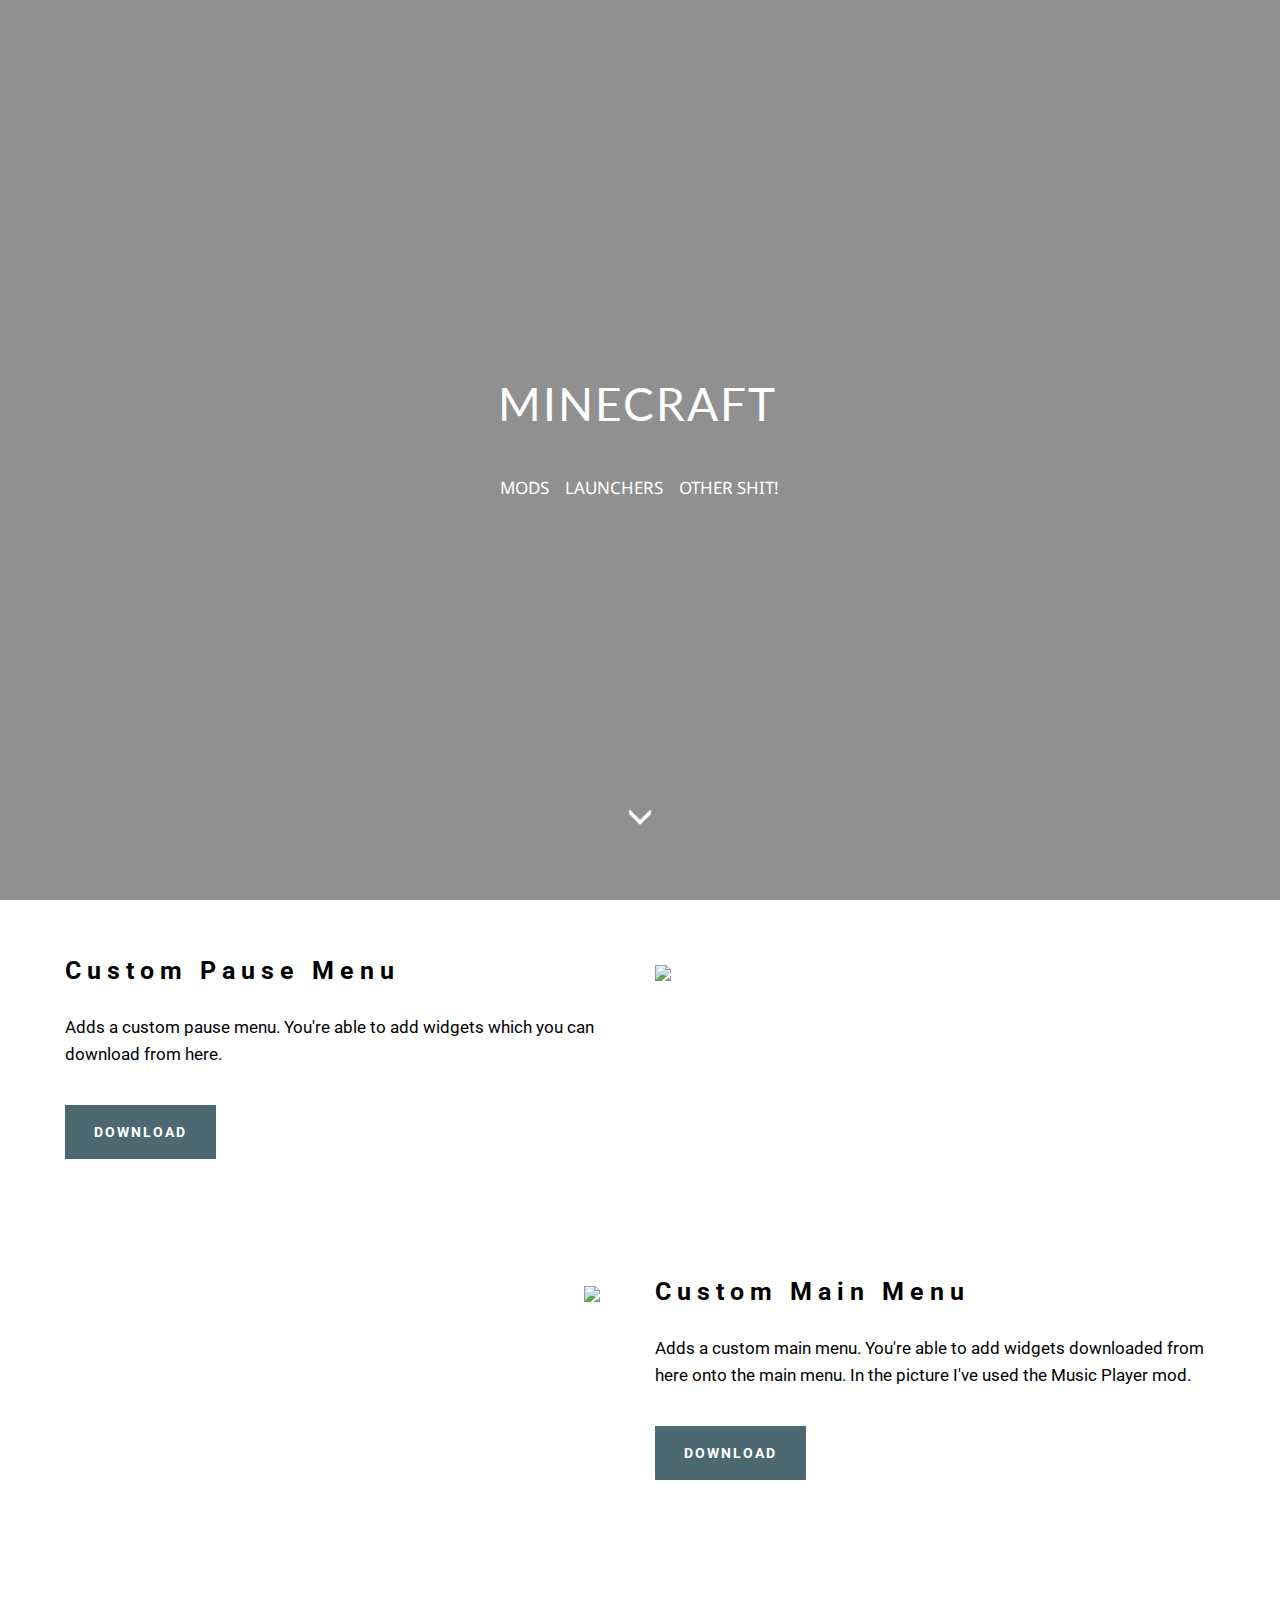
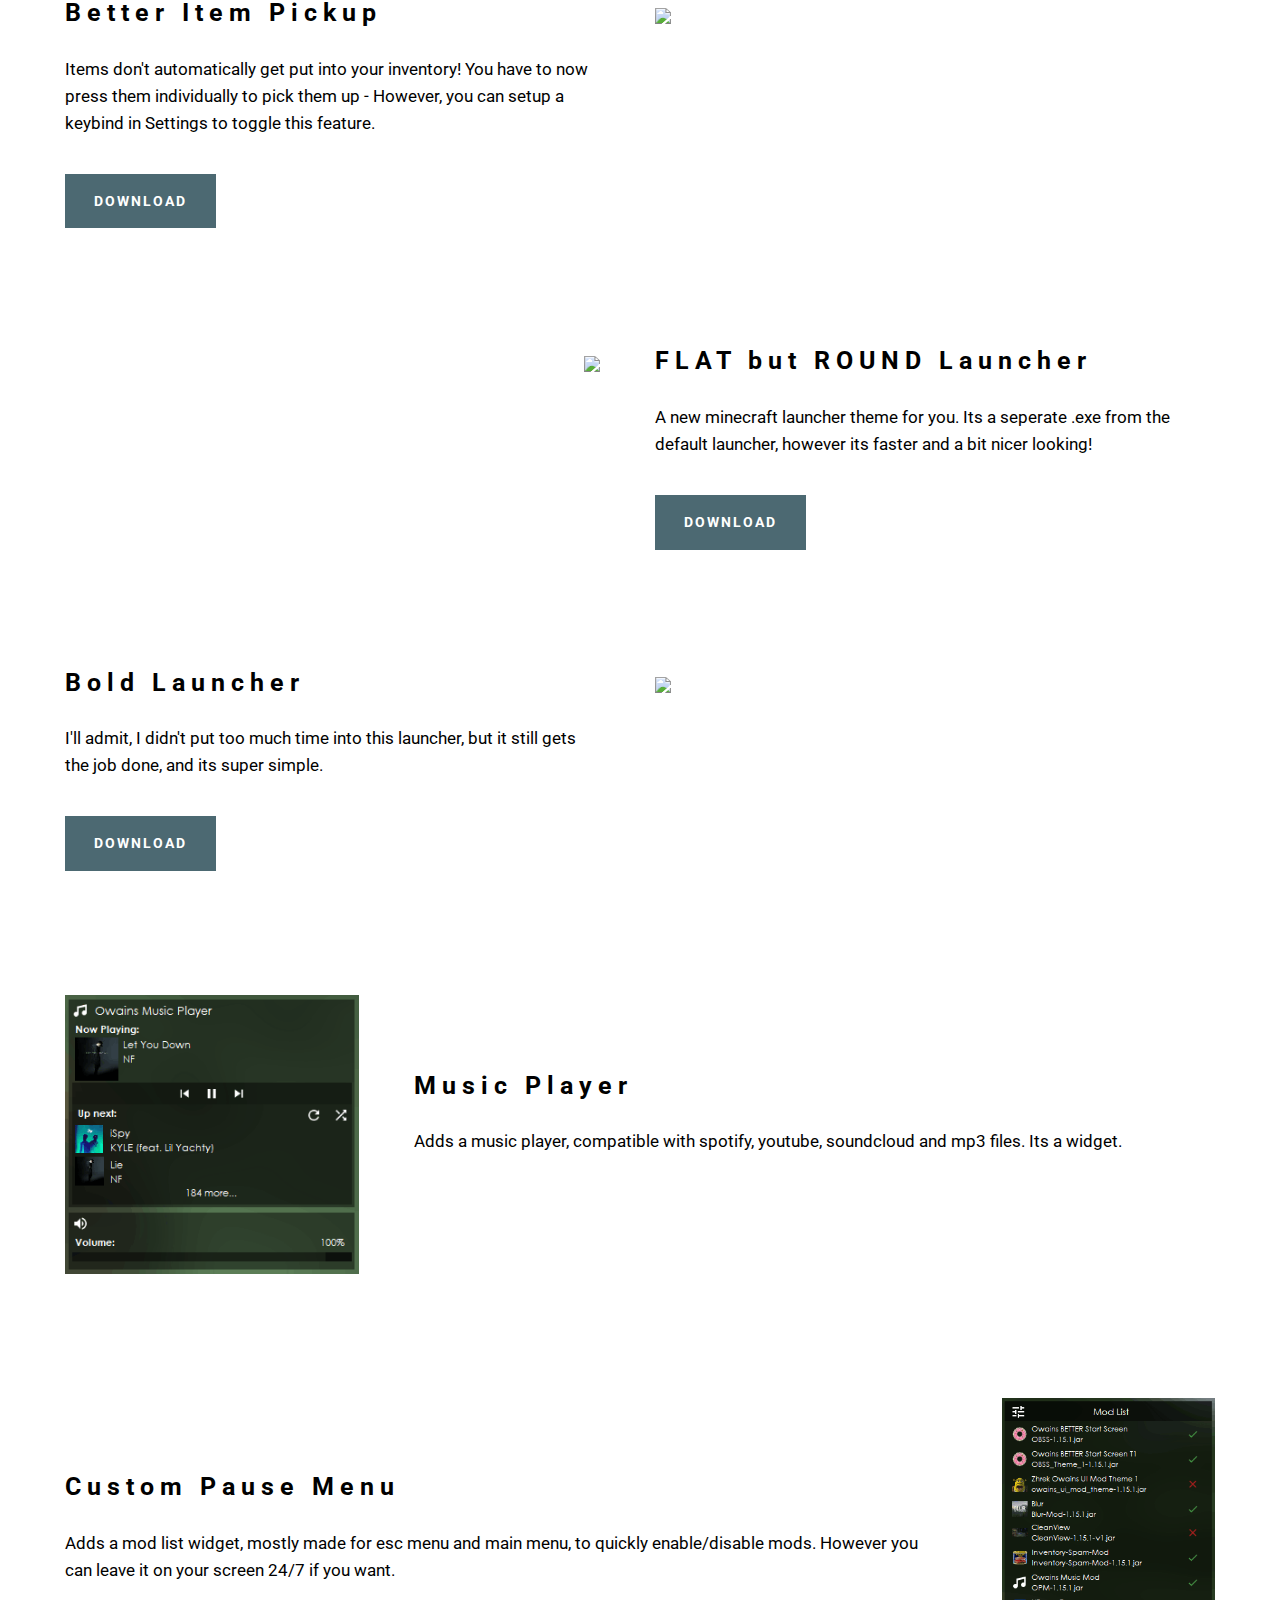
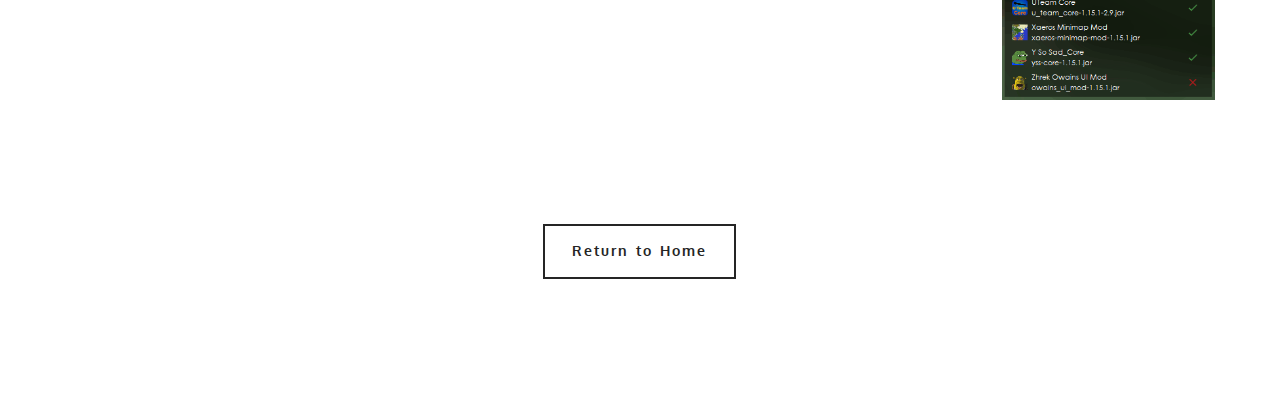
==== commit a7ce0258: "create github pages" ====
--- a/page1.html
+++ b/page1.html
@@ -6,7 +6,7 @@
   <meta http-equiv="X-UA-Compatible" content="IE=edge">
   <meta name="generator" content="Mobirise v4.10.5, mobirise.com">
   <meta name="viewport" content="width=device-width, initial-scale=1, minimum-scale=1">
-  <link rel="shortcut icon" href="assets/images/logo.png" type="image/x-icon">
+  <link rel="shortcut icon" href="assets/images/download-32x32.png" type="image/x-icon">
   <meta name="description" content="Web Site Builder Description">
   
   <title>Minecraft</title>
@@ -20,7 +20,7 @@
   
 </head>
 <body>
-  <section class="mbr-box mbr-section mbr-section--relative mbr-section--fixed-size mbr-section--full-height mbr-section--bg-adapted mbr-parallax-background" id="header4-d" data-rv-view="210" style="background-image: url(assets/images/2020-01-18-14.23.19-1920x1080.png);">
+  <section class="mbr-box mbr-section mbr-section--relative mbr-section--fixed-size mbr-section--full-height mbr-section--bg-adapted mbr-parallax-background" id="header4-d" data-rv-view="18" style="background-image: url(assets/images/2020-01-18-14.23.19-1920x1080.png);">
     <div class="mbr-box__magnet mbr-box__magnet--sm-padding mbr-box__magnet--center-center">
         <div class="mbr-overlay" style="opacity: 0.5; background-color: rgb(34, 34, 34);"></div>
         <div class="mbr-box__container mbr-section__container container">
@@ -42,7 +42,7 @@
     </div>
 </section>
 
-<section class="engine"><a href="https://mobirise.info/z">best html templates</a></section><section class="mbr-section mbr-section--relative" id="msg-box4-e" data-rv-view="213" style="background-color: rgb(255, 255, 255);">
+<section class="engine"><a href="https://mobirise.info">Mobirise</a></section><section class="mbr-section mbr-section--relative" id="msg-box4-e" data-rv-view="21" style="background-color: rgb(255, 255, 255);">
     
     <div class="mbr-section__container mbr-section__container--isolated container" style="padding-top: 62px; padding-bottom: 0px;">
         <div class="row">
@@ -70,7 +70,7 @@
     </div>
 </section>
 
-<section class="mbr-section mbr-section--relative" id="msg-box4-g" data-rv-view="216" style="background-color: rgb(255, 255, 255);">
+<section class="mbr-section mbr-section--relative" id="msg-box4-g" data-rv-view="24" style="background-color: rgb(255, 255, 255);">
     
     <div class="mbr-section__container mbr-section__container--isolated container" style="padding-top: 124px; padding-bottom: 0px;">
         <div class="row">
@@ -98,7 +98,7 @@
     </div>
 </section>
 
-<section class="mbr-section mbr-section--relative" id="msg-box4-p" data-rv-view="219" style="background-color: rgb(255, 255, 255);">
+<section class="mbr-section mbr-section--relative" id="msg-box4-p" data-rv-view="27" style="background-color: rgb(255, 255, 255);">
     
     <div class="mbr-section__container mbr-section__container--isolated container" style="padding-top: 124px; padding-bottom: 0px;">
         <div class="row">
@@ -126,7 +126,7 @@
     </div>
 </section>
 
-<section class="mbr-section mbr-section--relative" id="msg-box4-r" data-rv-view="222" style="background-color: rgb(255, 255, 255);">
+<section class="mbr-section mbr-section--relative" id="msg-box4-r" data-rv-view="30" style="background-color: rgb(255, 255, 255);">
     
     <div class="mbr-section__container mbr-section__container--isolated container" style="padding-top: 124px; padding-bottom: 0px;">
         <div class="row">
@@ -154,7 +154,7 @@
     </div>
 </section>
 
-<section class="mbr-section mbr-section--relative" id="msg-box4-s" data-rv-view="225" style="background-color: rgb(255, 255, 255);">
+<section class="mbr-section mbr-section--relative" id="msg-box4-s" data-rv-view="33" style="background-color: rgb(255, 255, 255);">
     
     <div class="mbr-section__container mbr-section__container--isolated container" style="padding-top: 124px; padding-bottom: 0px;">
         <div class="row">
@@ -182,63 +182,7 @@
     </div>
 </section>
 
-<section class="mbr-section mbr-section--relative" id="msg-box4-y" data-rv-view="228" style="background-color: rgb(255, 255, 255);">
-    
-    <div class="mbr-section__container mbr-section__container--isolated container" style="padding-top: 124px; padding-bottom: 0px;">
-        <div class="row">
-            <div class="mbr-box mbr-box--fixed mbr-box--adapted">
-                <div class="mbr-box__magnet mbr-box__magnet--top-right mbr-section__left col-sm-6 image-size" style="width: 50%;">
-                    <figure class="mbr-figure mbr-figure--adapted mbr-figure--caption-inside-bottom mbr-figure--full-width"><img src="assets/images/protected-1400x788.png" class="mbr-figure__img"></figure>
-                </div>
-                <div class="mbr-box__magnet mbr-class-mbr-box__magnet--center-left col-sm-6 content-size mbr-section__right">
-                    <div class="mbr-section__container mbr-section__container--middle">
-                        <div class="mbr-header mbr-header--auto-align mbr-header--wysiwyg">
-                            <h3 class="mbr-header__text">Ingame Account Switcher</h3>
-                            
-                        </div>
-                    </div>
-                    <div class="mbr-section__container mbr-section__container--middle">
-                        <div class="mbr-article mbr-article--auto-align mbr-article--wysiwyg"><p>Obviously i've blocked out the alt emails - In the future i'll add an Anti-OBS feature, which just hides the emails of the accounts. To access this, either go into settings and select the button, or add it as a widget on your main menu or pause menu.</p></div>
-                    </div>
-                    <div class="mbr-section__container">
-                        <div class="mbr-buttons mbr-buttons--auto-align btn-inverse"><a class="mbr-buttons__btn btn btn-lg btn-primary" href="https://mobirise.com">DOWNLOAD</a> </div>
-                    </div>
-                </div>
-                
-            </div>
-        </div>
-    </div>
-</section>
-
-<section class="mbr-section mbr-section--relative" id="msg-box4-z" data-rv-view="231" style="background-color: rgb(255, 255, 255);">
-    
-    <div class="mbr-section__container mbr-section__container--isolated container" style="padding-top: 124px; padding-bottom: 31px;">
-        <div class="row">
-            <div class="mbr-box mbr-box--fixed mbr-box--adapted">
-                
-                <div class="mbr-box__magnet mbr-class-mbr-box__magnet--center-left col-sm-6 content-size mbr-section__left">
-                    <div class="mbr-section__container mbr-section__container--middle">
-                        <div class="mbr-header mbr-header--auto-align mbr-header--wysiwyg">
-                            <h3 class="mbr-header__text">Minimap Mod</h3>
-                            
-                        </div>
-                    </div>
-                    <div class="mbr-section__container mbr-section__container--middle">
-                        <div class="mbr-article mbr-article--auto-align mbr-article--wysiwyg"><p>&nbsp;Quite self-explanatory. Adds a minimap into the game, however unlike other mini-maps, my mod allows you to change the style of the minimap. For example; default miencraft border, smooth flat border, or single colour border.</p></div>
-                    </div>
-                    <div class="mbr-section__container">
-                        <div class="mbr-buttons mbr-buttons--auto-align btn-inverse"><a class="mbr-buttons__btn btn btn-lg btn-primary" href="https://mobirise.com">DOWNLOAD</a> </div>
-                    </div>
-                </div>
-                <div class="mbr-box__magnet mbr-box__magnet--top-left mbr-section__right col-sm-6 image-size" style="width: 50%;">
-                    <figure class="mbr-figure mbr-figure--adapted mbr-figure--caption-inside-bottom mbr-figure--full-width"><img src="assets/images/2019-08-05-14.49.59-1400x788.png" class="mbr-figure__img"></figure>
-                </div>
-            </div>
-        </div>
-    </div>
-</section>
-
-<section class="mbr-section mbr-section--relative" id="msg-box4-20" data-rv-view="234" style="background-color: rgb(255, 255, 255);">
+<section class="mbr-section mbr-section--relative" id="msg-box4-20" data-rv-view="42" style="background-color: rgb(255, 255, 255);">
     
     <div class="mbr-section__container mbr-section__container--isolated container" style="padding-top: 124px; padding-bottom: 0px;">
         <div class="row">
@@ -264,7 +208,7 @@
     </div>
 </section>
 
-<section class="mbr-section mbr-section--relative" id="msg-box4-21" data-rv-view="237" style="background-color: rgb(255, 255, 255);">
+<section class="mbr-section mbr-section--relative" id="msg-box4-21" data-rv-view="45" style="background-color: rgb(255, 255, 255);">
     
     <div class="mbr-section__container mbr-section__container--isolated container" style="padding-top: 124px; padding-bottom: 0px;">
         <div class="row">
@@ -290,7 +234,7 @@
     </div>
 </section>
 
-<section class="mbr-section mbr-section--relative mbr-section--fixed-size" id="msg-box3-17" data-rv-view="240" style="background-color: rgb(255, 255, 255);">
+<section class="mbr-section mbr-section--relative mbr-section--fixed-size" id="msg-box3-17" data-rv-view="48" style="background-color: rgb(255, 255, 255);">
     
     
     
--- a/assets/mobirise/css/mbr-additional.css
+++ b/assets/mobirise/css/mbr-additional.css
@@ -64,8 +64,6 @@
 
 
 
-
-
 #header4-d H1 {
   font-family: 'Arimo', sans-serif;
   text-align: center;
@@ -151,35 +149,6 @@
 #msg-box4-s .mbr-article P {
   text-align: left;
 }
-#msg-box4-y .mbr-header__text {
-  color: #000000;
-  font-family: 'Roboto', sans-serif;
-  text-align: left;
-}
-#msg-box4-y .mbr-header__subtext {
-  color: #000000;
-}
-#msg-box4-y .mbr-article {
-  color: #000000;
-}
-#msg-box4-y .mbr-article P {
-  text-align: left;
-}
-#msg-box4-z .mbr-header__text {
-  color: #000000;
-  font-family: 'Roboto', sans-serif;
-  text-align: left;
-}
-#msg-box4-z .mbr-header__subtext {
-  color: #000000;
-  text-align: right;
-}
-#msg-box4-z .mbr-article {
-  color: #000000;
-}
-#msg-box4-z .mbr-article P {
-  text-align: left;
-}
 #msg-box4-20 .mbr-header__text {
   color: #000000;
   font-family: 'Roboto', sans-serif;
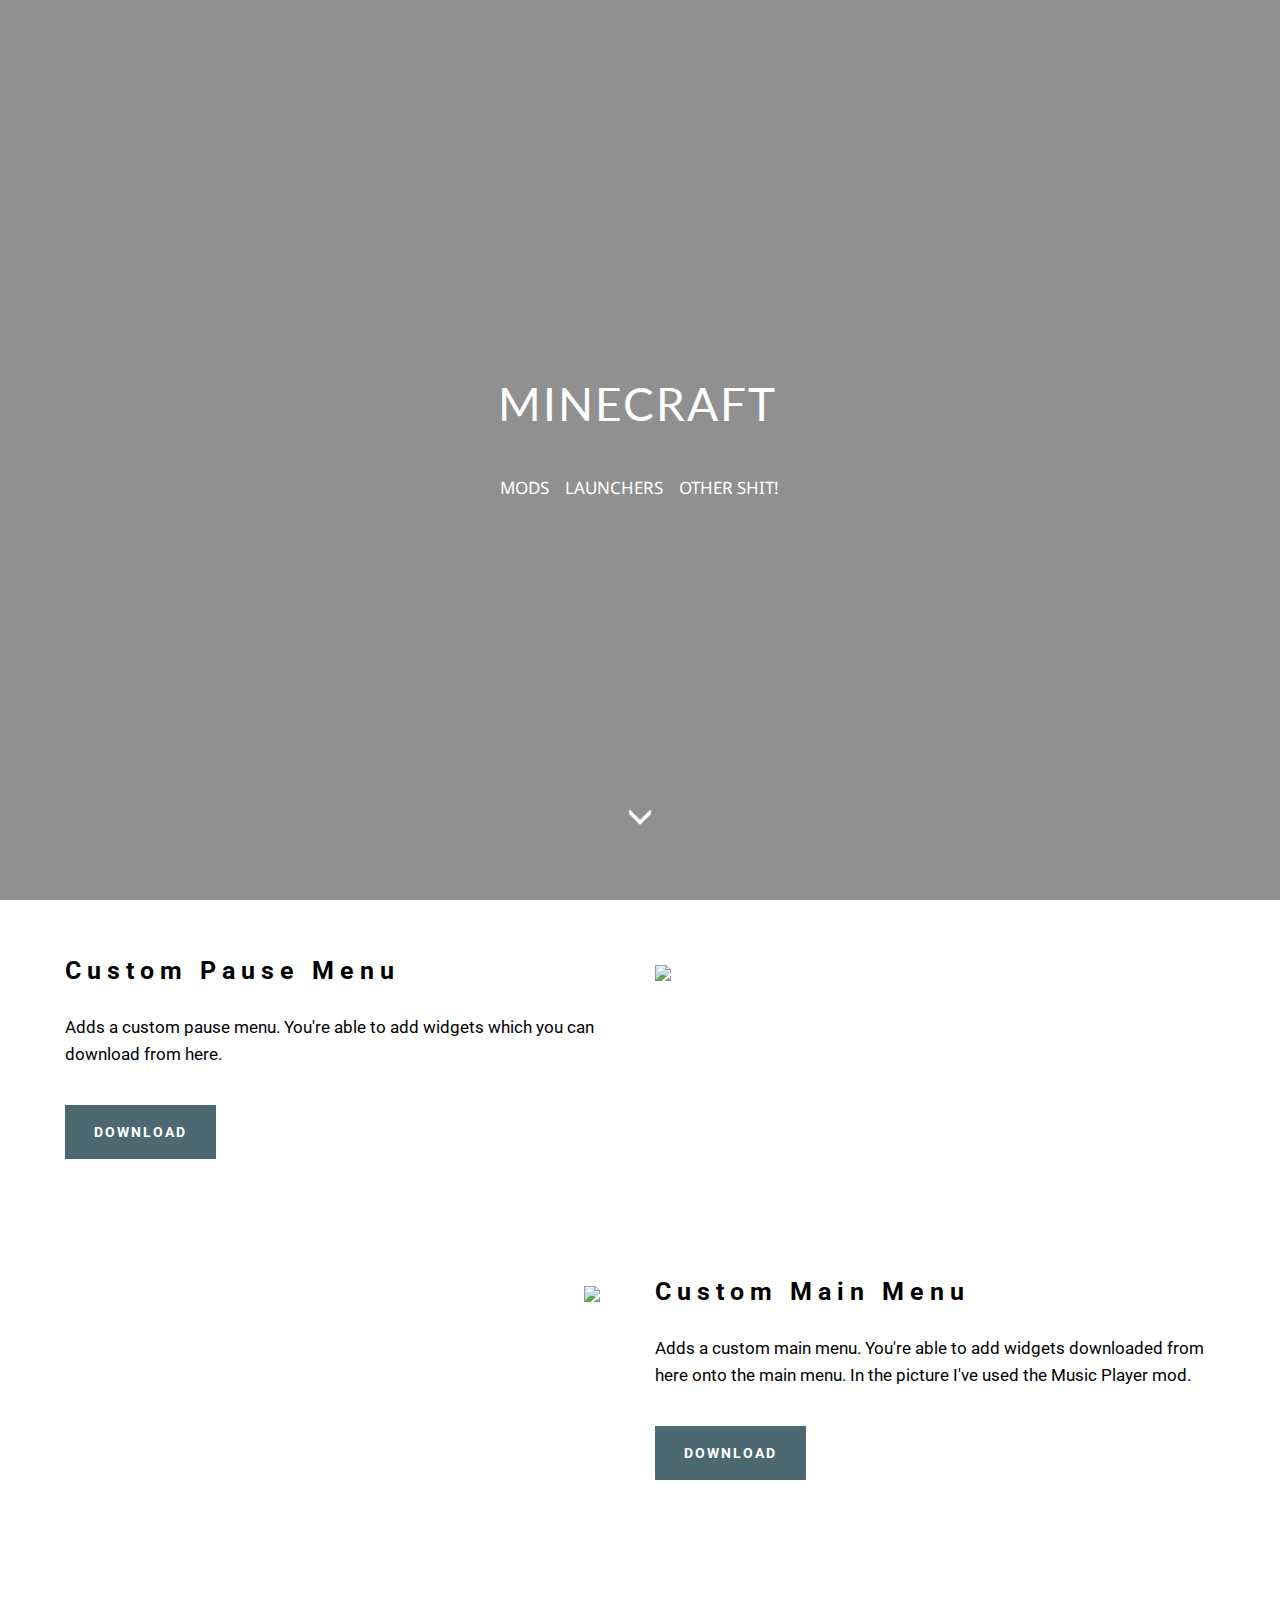
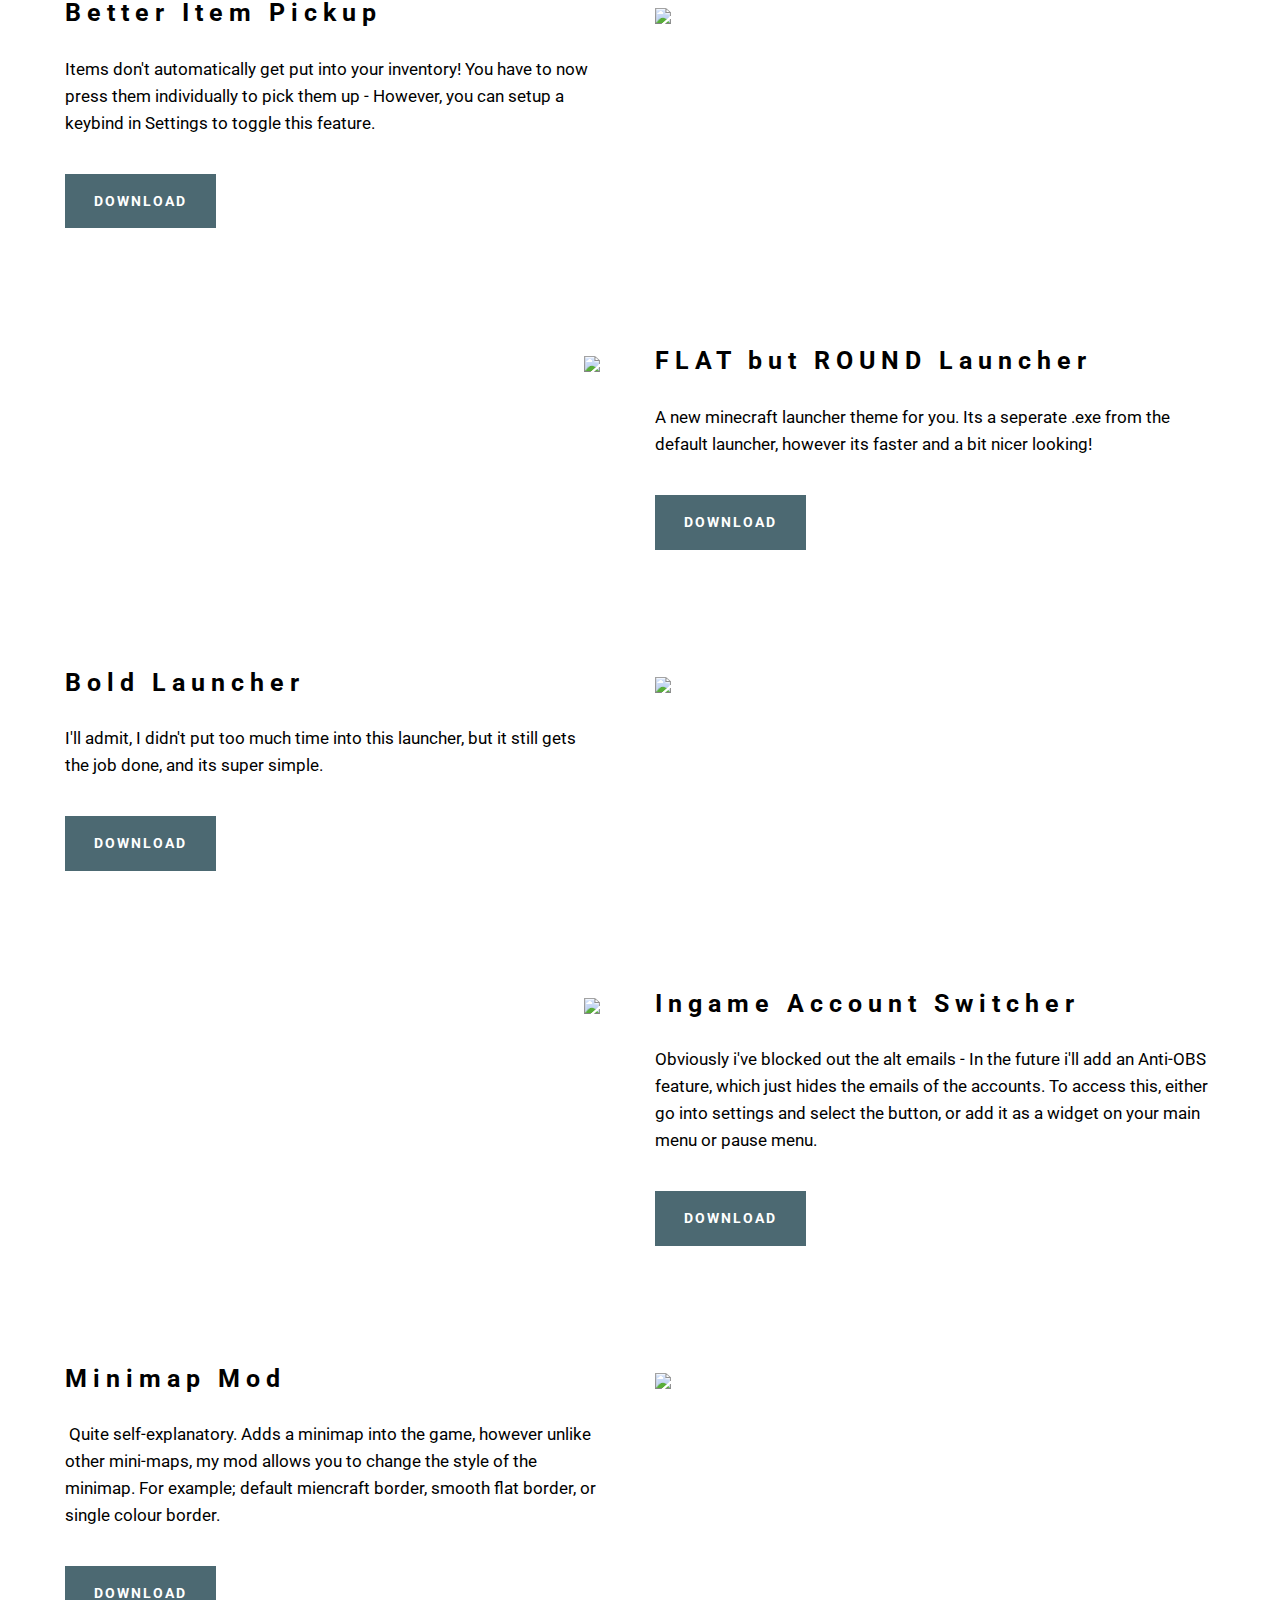
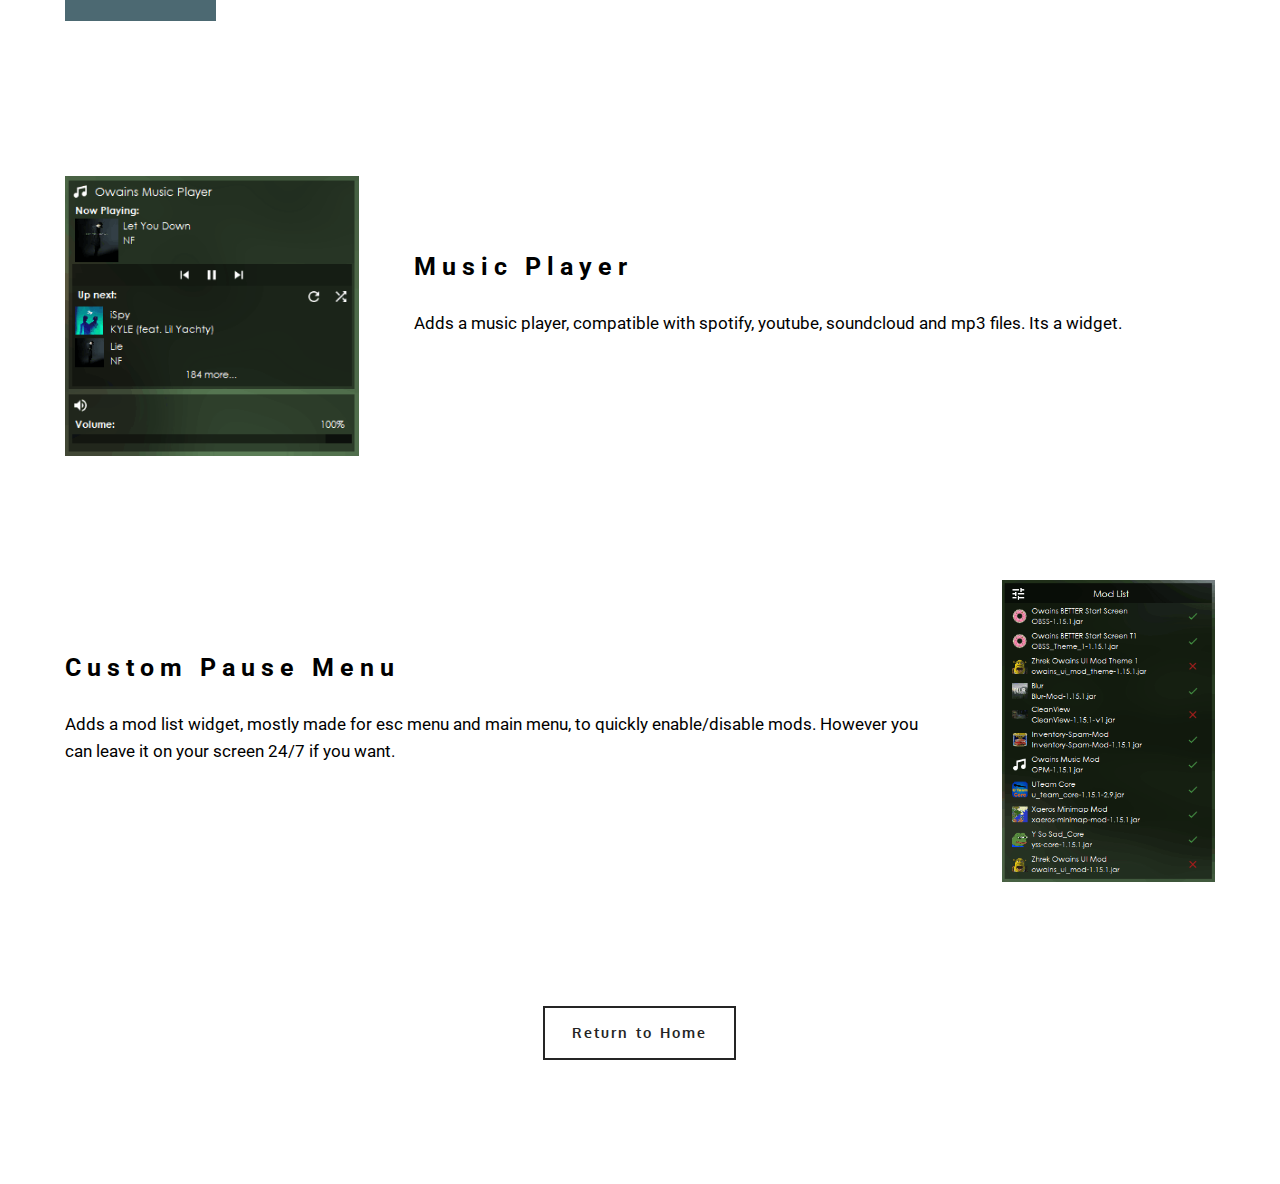
==== commit 4b9f2c8c: "create github pages" ====
--- a/page1.html
+++ b/page1.html
@@ -42,7 +42,7 @@
     </div>
 </section>
 
-<section class="engine"><a href="https://mobirise.info">Mobirise</a></section><section class="mbr-section mbr-section--relative" id="msg-box4-e" data-rv-view="21" style="background-color: rgb(255, 255, 255);">
+<section class="engine"><a href="https://mobirise.info/t">amp template</a></section><section class="mbr-section mbr-section--relative" id="msg-box4-e" data-rv-view="21" style="background-color: rgb(255, 255, 255);">
     
     <div class="mbr-section__container mbr-section__container--isolated container" style="padding-top: 62px; padding-bottom: 0px;">
         <div class="row">
@@ -176,6 +176,62 @@
                 </div>
                 <div class="mbr-box__magnet mbr-box__magnet--top-left mbr-section__right col-sm-6 image-size" style="width: 50%;">
                     <figure class="mbr-figure mbr-figure--adapted mbr-figure--caption-inside-bottom mbr-figure--full-width"><img src="assets/images/unknown-3-639x430.png" class="mbr-figure__img"></figure>
+                </div>
+            </div>
+        </div>
+    </div>
+</section>
+
+<section class="mbr-section mbr-section--relative" id="msg-box4-1a" data-rv-view="188" style="background-color: rgb(255, 255, 255);">
+    
+    <div class="mbr-section__container mbr-section__container--isolated container" style="padding-top: 124px; padding-bottom: 0px;">
+        <div class="row">
+            <div class="mbr-box mbr-box--fixed mbr-box--adapted">
+                <div class="mbr-box__magnet mbr-box__magnet--top-right mbr-section__left col-sm-6 image-size" style="width: 50%;">
+                    <figure class="mbr-figure mbr-figure--adapted mbr-figure--caption-inside-bottom mbr-figure--full-width"><img src="assets/images/protected-1400x788.png" class="mbr-figure__img"></figure>
+                </div>
+                <div class="mbr-box__magnet mbr-class-mbr-box__magnet--center-left col-sm-6 content-size mbr-section__right">
+                    <div class="mbr-section__container mbr-section__container--middle">
+                        <div class="mbr-header mbr-header--auto-align mbr-header--wysiwyg">
+                            <h3 class="mbr-header__text">Ingame Account Switcher</h3>
+                            
+                        </div>
+                    </div>
+                    <div class="mbr-section__container mbr-section__container--middle">
+                        <div class="mbr-article mbr-article--auto-align mbr-article--wysiwyg"><p>Obviously i've blocked out the alt emails - In the future i'll add an Anti-OBS feature, which just hides the emails of the accounts. To access this, either go into settings and select the button, or add it as a widget on your main menu or pause menu.</p></div>
+                    </div>
+                    <div class="mbr-section__container">
+                        <div class="mbr-buttons mbr-buttons--auto-align btn-inverse"><a class="mbr-buttons__btn btn btn-lg btn-primary" href="page13.html" target="_blank">DOWNLOAD</a> </div>
+                    </div>
+                </div>
+                
+            </div>
+        </div>
+    </div>
+</section>
+
+<section class="mbr-section mbr-section--relative" id="msg-box4-19" data-rv-view="185" style="background-color: rgb(255, 255, 255);">
+    
+    <div class="mbr-section__container mbr-section__container--isolated container" style="padding-top: 124px; padding-bottom: 31px;">
+        <div class="row">
+            <div class="mbr-box mbr-box--fixed mbr-box--adapted">
+                
+                <div class="mbr-box__magnet mbr-class-mbr-box__magnet--center-left col-sm-6 content-size mbr-section__left">
+                    <div class="mbr-section__container mbr-section__container--middle">
+                        <div class="mbr-header mbr-header--auto-align mbr-header--wysiwyg">
+                            <h3 class="mbr-header__text">Minimap Mod</h3>
+                            
+                        </div>
+                    </div>
+                    <div class="mbr-section__container mbr-section__container--middle">
+                        <div class="mbr-article mbr-article--auto-align mbr-article--wysiwyg"><p>&nbsp;Quite self-explanatory. Adds a minimap into the game, however unlike other mini-maps, my mod allows you to change the style of the minimap. For example; default miencraft border, smooth flat border, or single colour border.</p></div>
+                    </div>
+                    <div class="mbr-section__container">
+                        <div class="mbr-buttons mbr-buttons--auto-align btn-inverse"><a class="mbr-buttons__btn btn btn-lg btn-primary" href="page14.html" target="_blank">DOWNLOAD</a> </div>
+                    </div>
+                </div>
+                <div class="mbr-box__magnet mbr-box__magnet--top-left mbr-section__right col-sm-6 image-size" style="width: 50%;">
+                    <figure class="mbr-figure mbr-figure--adapted mbr-figure--caption-inside-bottom mbr-figure--full-width"><img src="assets/images/2019-08-05-14.49.59-1400x788.png" class="mbr-figure__img"></figure>
                 </div>
             </div>
         </div>
--- a/assets/mobirise/css/mbr-additional.css
+++ b/assets/mobirise/css/mbr-additional.css
@@ -64,6 +64,8 @@
 
 
 
+
+
 #header4-d H1 {
   font-family: 'Arimo', sans-serif;
   text-align: center;
@@ -149,6 +151,35 @@
 #msg-box4-s .mbr-article P {
   text-align: left;
 }
+#msg-box4-1a .mbr-header__text {
+  color: #000000;
+  font-family: 'Roboto', sans-serif;
+  text-align: left;
+}
+#msg-box4-1a .mbr-header__subtext {
+  color: #000000;
+}
+#msg-box4-1a .mbr-article {
+  color: #000000;
+}
+#msg-box4-1a .mbr-article P {
+  text-align: left;
+}
+#msg-box4-19 .mbr-header__text {
+  color: #000000;
+  font-family: 'Roboto', sans-serif;
+  text-align: left;
+}
+#msg-box4-19 .mbr-header__subtext {
+  color: #000000;
+  text-align: right;
+}
+#msg-box4-19 .mbr-article {
+  color: #000000;
+}
+#msg-box4-19 .mbr-article P {
+  text-align: left;
+}
 #msg-box4-20 .mbr-header__text {
   color: #000000;
   font-family: 'Roboto', sans-serif;
